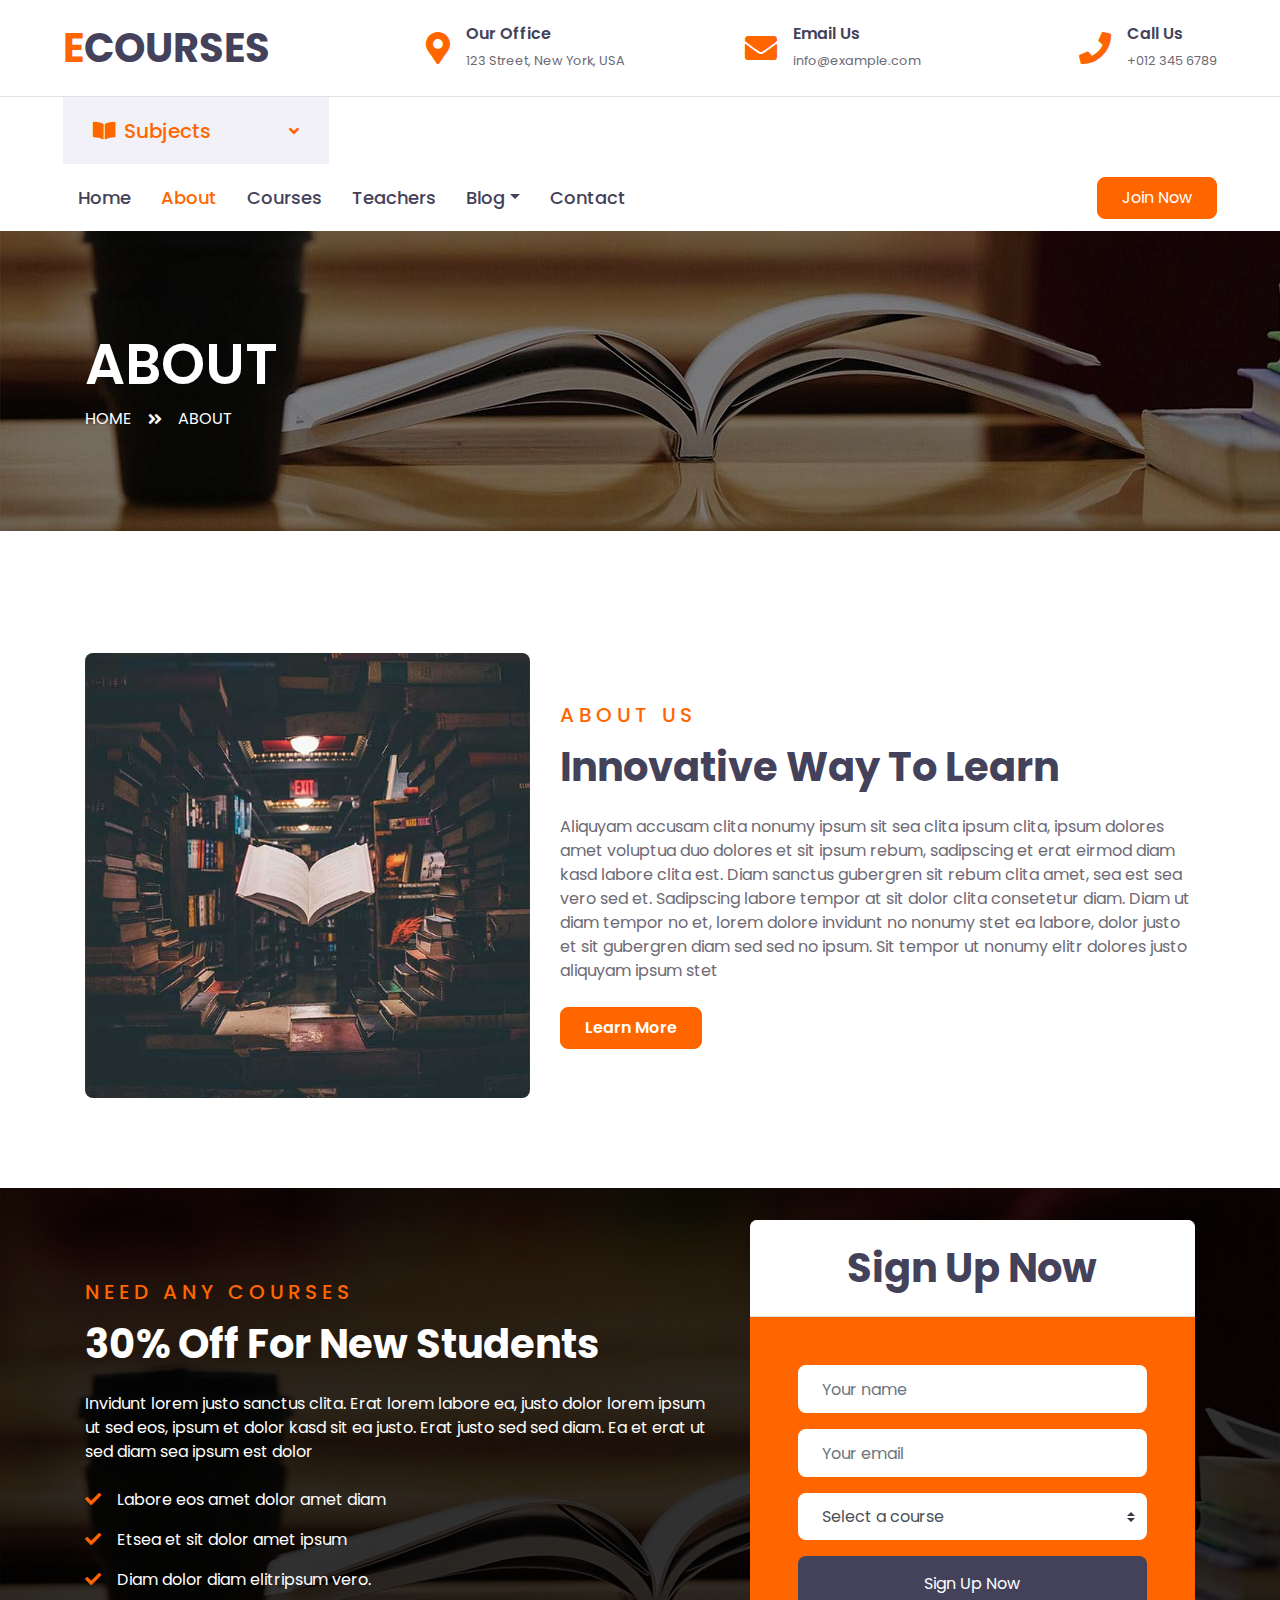
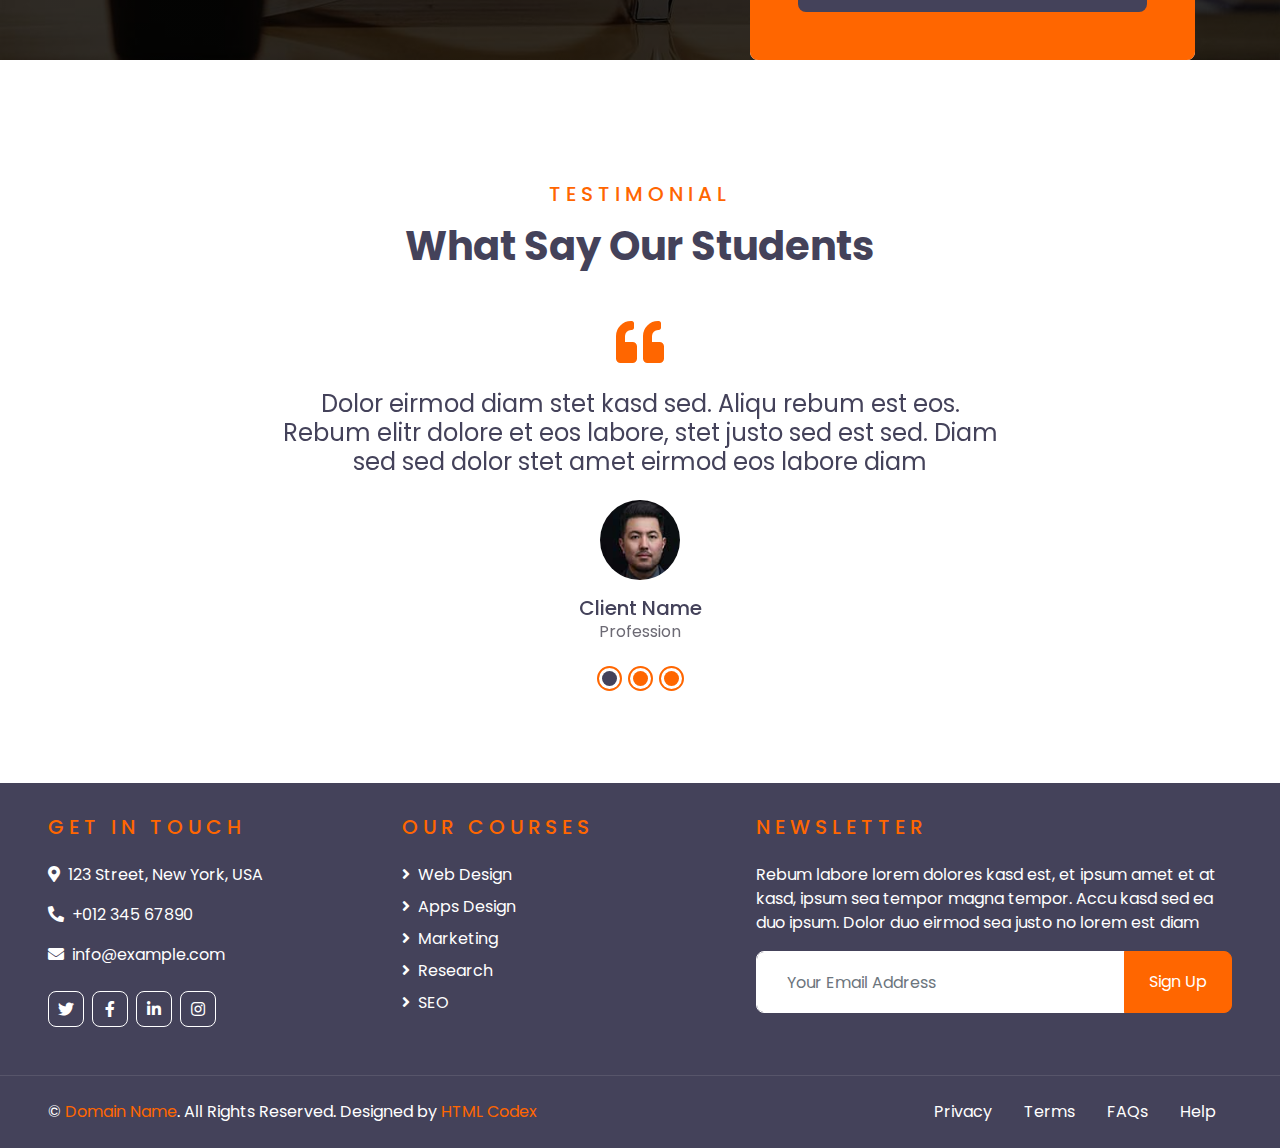
==== about.html @ 279b3921 "intial commit" ====
<!DOCTYPE html>
<html lang="en">

<head>
    <meta charset="utf-8">
    <title>ECOURSES - Online Courses HTML Template</title>
    <meta content="width=device-width, initial-scale=1.0" name="viewport">
    <meta content="Free HTML Templates" name="keywords">
    <meta content="Free HTML Templates" name="description">

    <!-- Favicon -->
    <link href="img/favicon.ico" rel="icon">

    <!-- Google Web Fonts -->
    <link rel="preconnect" href="https://fonts.gstatic.com">
    <link href="https://fonts.googleapis.com/css2?family=Poppins:wght@400;500;600;700&display=swap" rel="stylesheet"> 

    <!-- Font Awesome -->
    <link href="https://cdnjs.cloudflare.com/ajax/libs/font-awesome/5.10.0/css/all.min.css" rel="stylesheet">

    <!-- Libraries Stylesheet -->
    <link href="lib/owlcarousel/assets/owl.carousel.min.css" rel="stylesheet">

    <!-- Customized Bootstrap Stylesheet -->
    <link href="css/style.css" rel="stylesheet">
</head>

<body>
    <!-- Topbar Start -->
    <div class="container-fluid d-none d-lg-block">
        <div class="row align-items-center py-4 px-xl-5">
            <div class="col-lg-3">
                <a href="" class="text-decoration-none">
                    <h1 class="m-0"><span class="text-primary">E</span>COURSES</h1>
                </a>
            </div>
            <div class="col-lg-3 text-right">
                <div class="d-inline-flex align-items-center">
                    <i class="fa fa-2x fa-map-marker-alt text-primary mr-3"></i>
                    <div class="text-left">
                        <h6 class="font-weight-semi-bold mb-1">Our Office</h6>
                        <small>123 Street, New York, USA</small>
                    </div>
                </div>
            </div>
            <div class="col-lg-3 text-right">
                <div class="d-inline-flex align-items-center">
                    <i class="fa fa-2x fa-envelope text-primary mr-3"></i>
                    <div class="text-left">
                        <h6 class="font-weight-semi-bold mb-1">Email Us</h6>
                        <small>info@example.com</small>
                    </div>
                </div>
            </div>
            <div class="col-lg-3 text-right">
                <div class="d-inline-flex align-items-center">
                    <i class="fa fa-2x fa-phone text-primary mr-3"></i>
                    <div class="text-left">
                        <h6 class="font-weight-semi-bold mb-1">Call Us</h6>
                        <small>+012 345 6789</small>
                    </div>
                </div>
            </div>
        </div>
    </div>
    <!-- Topbar End -->


    <!-- Navbar Start -->
    <div class="container-fluid">
        <div class="row border-top px-xl-5">
            <div class="col-lg-3 d-none d-lg-block">
                <a class="d-flex align-items-center justify-content-between bg-secondary w-100 text-decoration-none" data-toggle="collapse" href="#navbar-vertical" style="height: 67px; padding: 0 30px;">
                    <h5 class="text-primary m-0"><i class="fa fa-book-open mr-2"></i>Subjects</h5>
                    <i class="fa fa-angle-down text-primary"></i>
                </a>
                <nav class="collapse position-absolute navbar navbar-vertical navbar-light align-items-start p-0 border border-top-0 border-bottom-0 bg-light" id="navbar-vertical" style="width: calc(100% - 30px); z-index: 9;">
                    <div class="navbar-nav w-100">
                        <div class="nav-item dropdown">
                            <a href="#" class="nav-link" data-toggle="dropdown">Web Design <i class="fa fa-angle-down float-right mt-1"></i></a>
                            <div class="dropdown-menu position-absolute bg-secondary border-0 rounded-0 w-100 m-0">
                                <a href="" class="dropdown-item">HTML</a>
                                <a href="" class="dropdown-item">CSS</a>
                                <a href="" class="dropdown-item">jQuery</a>
                            </div>
                        </div>
                        <a href="" class="nav-item nav-link">Apps Design</a>
                        <a href="" class="nav-item nav-link">Marketing</a>
                        <a href="" class="nav-item nav-link">Research</a>
                        <a href="" class="nav-item nav-link">SEO</a>
                    </div>
                </nav>
            </div>
            <div class="col-lg-9">
                <nav class="navbar navbar-expand-lg bg-light navbar-light py-3 py-lg-0 px-0">
                    <a href="" class="text-decoration-none d-block d-lg-none">
                        <h1 class="m-0"><span class="text-primary">E</span>COURSES</h1>
                    </a>
                    <button type="button" class="navbar-toggler" data-toggle="collapse" data-target="#navbarCollapse">
                        <span class="navbar-toggler-icon"></span>
                    </button>
                    <div class="collapse navbar-collapse justify-content-between" id="navbarCollapse">
                        <div class="navbar-nav py-0">
                            <a href="index.html" class="nav-item nav-link">Home</a>
                            <a href="about.html" class="nav-item nav-link active">About</a>
                            <a href="course.html" class="nav-item nav-link">Courses</a>
                            <a href="teacher.html" class="nav-item nav-link">Teachers</a>
                            <div class="nav-item dropdown">
                                <a href="#" class="nav-link dropdown-toggle" data-toggle="dropdown">Blog</a>
                                <div class="dropdown-menu rounded-0 m-0">
                                    <a href="blog.html" class="dropdown-item">Blog List</a>
                                    <a href="single.html" class="dropdown-item">Blog Detail</a>
                                </div>
                            </div>
                            <a href="contact.html" class="nav-item nav-link">Contact</a>
                        </div>
                        <a class="btn btn-primary py-2 px-4 ml-auto d-none d-lg-block" href="">Join Now</a>
                    </div>
                </nav>
            </div>
        </div>
    </div>
    <!-- Navbar End -->


    <!-- Header Start -->
    <div class="container-fluid page-header" style="margin-bottom: 90px;">
        <div class="container">
            <div class="d-flex flex-column justify-content-center" style="min-height: 300px">
                <h3 class="display-4 text-white text-uppercase">About</h3>
                <div class="d-inline-flex text-white">
                    <p class="m-0 text-uppercase"><a class="text-white" href="">Home</a></p>
                    <i class="fa fa-angle-double-right pt-1 px-3"></i>
                    <p class="m-0 text-uppercase">About</p>
                </div>
            </div>
        </div>
    </div>
    <!-- Header End -->


    <!-- About Start -->
    <div class="container-fluid py-5">
        <div class="container py-5">
            <div class="row align-items-center">
                <div class="col-lg-5">
                    <img class="img-fluid rounded mb-4 mb-lg-0" src="img/about.jpg" alt="">
                </div>
                <div class="col-lg-7">
                    <div class="text-left mb-4">
                        <h5 class="text-primary text-uppercase mb-3" style="letter-spacing: 5px;">About Us</h5>
                        <h1>Innovative Way To Learn</h1>
                    </div>
                    <p>Aliquyam accusam clita nonumy ipsum sit sea clita ipsum clita, ipsum dolores amet voluptua duo dolores et sit ipsum rebum, sadipscing et erat eirmod diam kasd labore clita est. Diam sanctus gubergren sit rebum clita amet, sea est sea vero sed et. Sadipscing labore tempor at sit dolor clita consetetur diam. Diam ut diam tempor no et, lorem dolore invidunt no nonumy stet ea labore, dolor justo et sit gubergren diam sed sed no ipsum. Sit tempor ut nonumy elitr dolores justo aliquyam ipsum stet</p>
                    <a href="" class="btn btn-primary py-md-2 px-md-4 font-weight-semi-bold mt-2">Learn More</a>
                </div>
            </div>
        </div>
    </div>
    <!-- About End -->


    <!-- Registration Start -->
    <div class="container-fluid bg-registration py-5" style="margin: 90px 0;">
        <div class="container py-5">
            <div class="row align-items-center">
                <div class="col-lg-7 mb-5 mb-lg-0">
                    <div class="mb-4">
                        <h5 class="text-primary text-uppercase mb-3" style="letter-spacing: 5px;">Need Any Courses</h5>
                        <h1 class="text-white">30% Off For New Students</h1>
                    </div>
                    <p class="text-white">Invidunt lorem justo sanctus clita. Erat lorem labore ea, justo dolor lorem ipsum ut sed eos,
                        ipsum et dolor kasd sit ea justo. Erat justo sed sed diam. Ea et erat ut sed diam sea ipsum est
                        dolor</p>
                    <ul class="list-inline text-white m-0">
                        <li class="py-2"><i class="fa fa-check text-primary mr-3"></i>Labore eos amet dolor amet diam</li>
                        <li class="py-2"><i class="fa fa-check text-primary mr-3"></i>Etsea et sit dolor amet ipsum</li>
                        <li class="py-2"><i class="fa fa-check text-primary mr-3"></i>Diam dolor diam elitripsum vero.</li>
                    </ul>
                </div>
                <div class="col-lg-5">
                    <div class="card border-0">
                        <div class="card-header bg-light text-center p-4">
                            <h1 class="m-0">Sign Up Now</h1>
                        </div>
                        <div class="card-body rounded-bottom bg-primary p-5">
                            <form>
                                <div class="form-group">
                                    <input type="text" class="form-control border-0 p-4" placeholder="Your name" required="required" />
                                </div>
                                <div class="form-group">
                                    <input type="email" class="form-control border-0 p-4" placeholder="Your email" required="required" />
                                </div>
                                <div class="form-group">
                                    <select class="custom-select border-0 px-4" style="height: 47px;">
                                        <option selected>Select a course</option>
                                        <option value="1">Course 1</option>
                                        <option value="2">Course 1</option>
                                        <option value="3">Course 1</option>
                                    </select>
                                </div>
                                <div>
                                    <button class="btn btn-dark btn-block border-0 py-3" type="submit">Sign Up Now</button>
                                </div>
                            </form>
                        </div>
                    </div>
                </div>
            </div>
        </div>
    </div>
    <!-- Registration End -->


    <!-- Testimonial Start -->
    <div class="container-fluid py-5">
        <div class="container py-5">
            <div class="text-center mb-5">
                <h5 class="text-primary text-uppercase mb-3" style="letter-spacing: 5px;">Testimonial</h5>
                <h1>What Say Our Students</h1>
            </div>
            <div class="row justify-content-center">
                <div class="col-lg-8">
                    <div class="owl-carousel testimonial-carousel">
                        <div class="text-center">
                            <i class="fa fa-3x fa-quote-left text-primary mb-4"></i>
                            <h4 class="font-weight-normal mb-4">Dolor eirmod diam stet kasd sed. Aliqu rebum est eos. Rebum elitr dolore et eos labore, stet justo sed est sed. Diam sed sed dolor stet amet eirmod eos labore diam</h4>
                            <img class="img-fluid mx-auto mb-3" src="img/testimonial-1.jpg" alt="">
                            <h5 class="m-0">Client Name</h5>
                            <span>Profession</span>
                        </div>
                        <div class="text-center">
                            <i class="fa fa-3x fa-quote-left text-primary mb-4"></i>
                            <h4 class="font-weight-normal mb-4">Dolor eirmod diam stet kasd sed. Aliqu rebum est eos. Rebum elitr dolore et eos labore, stet justo sed est sed. Diam sed sed dolor stet amet eirmod eos labore diam</h4>
                            <img class="img-fluid mx-auto mb-3" src="img/testimonial-2.jpg" alt="">
                            <h5 class="m-0">Client Name</h5>
                            <span>Profession</span>
                        </div>
                        <div class="text-center">
                            <i class="fa fa-3x fa-quote-left text-primary mb-4"></i>
                            <h4 class="font-weight-normal mb-4">Dolor eirmod diam stet kasd sed. Aliqu rebum est eos. Rebum elitr dolore et eos labore, stet justo sed est sed. Diam sed sed dolor stet amet eirmod eos labore diam</h4>
                            <img class="img-fluid mx-auto mb-3" src="img/testimonial-3.jpg" alt="">
                            <h5 class="m-0">Client Name</h5>
                            <span>Profession</span>
                        </div>
                    </div>
                </div>
            </div>
        </div>
    </div>
    <!-- Testimonial End -->


    <!-- Footer Start -->
    <div class="container-fluid bg-dark text-white py-5 px-sm-3 px-lg-5" style="margin-top: 90px;">
        <div class="row pt-5">
            <div class="col-lg-7 col-md-12">
                <div class="row">
                    <div class="col-md-6 mb-5">
                        <h5 class="text-primary text-uppercase mb-4" style="letter-spacing: 5px;">Get In Touch</h5>
                        <p><i class="fa fa-map-marker-alt mr-2"></i>123 Street, New York, USA</p>
                        <p><i class="fa fa-phone-alt mr-2"></i>+012 345 67890</p>
                        <p><i class="fa fa-envelope mr-2"></i>info@example.com</p>
                        <div class="d-flex justify-content-start mt-4">
                            <a class="btn btn-outline-light btn-square mr-2" href="#"><i class="fab fa-twitter"></i></a>
                            <a class="btn btn-outline-light btn-square mr-2" href="#"><i class="fab fa-facebook-f"></i></a>
                            <a class="btn btn-outline-light btn-square mr-2" href="#"><i class="fab fa-linkedin-in"></i></a>
                            <a class="btn btn-outline-light btn-square" href="#"><i class="fab fa-instagram"></i></a>
                        </div>
                    </div>
                    <div class="col-md-6 mb-5">
                        <h5 class="text-primary text-uppercase mb-4" style="letter-spacing: 5px;">Our Courses</h5>
                        <div class="d-flex flex-column justify-content-start">
                            <a class="text-white mb-2" href="#"><i class="fa fa-angle-right mr-2"></i>Web Design</a>
                            <a class="text-white mb-2" href="#"><i class="fa fa-angle-right mr-2"></i>Apps Design</a>
                            <a class="text-white mb-2" href="#"><i class="fa fa-angle-right mr-2"></i>Marketing</a>
                            <a class="text-white mb-2" href="#"><i class="fa fa-angle-right mr-2"></i>Research</a>
                            <a class="text-white" href="#"><i class="fa fa-angle-right mr-2"></i>SEO</a>
                        </div>
                    </div>
                </div>
            </div>
            <div class="col-lg-5 col-md-12 mb-5">
                <h5 class="text-primary text-uppercase mb-4" style="letter-spacing: 5px;">Newsletter</h5>
                <p>Rebum labore lorem dolores kasd est, et ipsum amet et at kasd, ipsum sea tempor magna tempor. Accu kasd sed ea duo ipsum. Dolor duo eirmod sea justo no lorem est diam</p>
                <div class="w-100">
                    <div class="input-group">
                        <input type="text" class="form-control border-light" style="padding: 30px;" placeholder="Your Email Address">
                        <div class="input-group-append">
                            <button class="btn btn-primary px-4">Sign Up</button>
                        </div>
                    </div>
                </div>
            </div>
        </div>
    </div>
    <div class="container-fluid bg-dark text-white border-top py-4 px-sm-3 px-md-5" style="border-color: rgba(256, 256, 256, .1) !important;">
        <div class="row">
            <div class="col-lg-6 text-center text-md-left mb-3 mb-md-0">
                <p class="m-0 text-white">&copy; <a href="#">Domain Name</a>. All Rights Reserved. Designed by <a href="https://htmlcodex.com">HTML Codex</a>
                </p>
            </div>
            <div class="col-lg-6 text-center text-md-right">
                <ul class="nav d-inline-flex">
                    <li class="nav-item">
                        <a class="nav-link text-white py-0" href="#">Privacy</a>
                    </li>
                    <li class="nav-item">
                        <a class="nav-link text-white py-0" href="#">Terms</a>
                    </li>
                    <li class="nav-item">
                        <a class="nav-link text-white py-0" href="#">FAQs</a>
                    </li>
                    <li class="nav-item">
                        <a class="nav-link text-white py-0" href="#">Help</a>
                    </li>
                </ul>
            </div>
        </div>
    </div>
    <!-- Footer End -->


    <!-- Back to Top -->
    <a href="#" class="btn btn-lg btn-primary btn-lg-square back-to-top"><i class="fa fa-angle-double-up"></i></a>


    <!-- JavaScript Libraries -->
    <script src="https://code.jquery.com/jquery-3.4.1.min.js"></script>
    <script src="https://stackpath.bootstrapcdn.com/bootstrap/4.4.1/js/bootstrap.bundle.min.js"></script>
    <script src="lib/easing/easing.min.js"></script>
    <script src="lib/owlcarousel/owl.carousel.min.js"></script>

    <!-- Contact Javascript File -->
    <script src="mail/jqBootstrapValidation.min.js"></script>
    <script src="mail/contact.js"></script>

    <!-- Template Javascript -->
    <script src="js/main.js"></script>
</body>

</html>
---- css/style.css ----
/******* Bootstrap Theming ********/
/*!
 * Bootstrap v4.5.3 (https://getbootstrap.com/)
 * Copyright 2011-2020 The Bootstrap Authors
 * Copyright 2011-2020 Twitter, Inc.
 * Licensed under MIT (https://github.com/twbs/bootstrap/blob/main/LICENSE)
 */
:root {
  --blue: #007bff;
  --indigo: #6610f2;
  --purple: #6f42c1;
  --pink: #e83e8c;
  --red: #dc3545;
  --orange: #fd7e14;
  --yellow: #ffc107;
  --green: #28a745;
  --teal: #20c997;
  --cyan: #17a2b8;
  --white: #fff;
  --gray: #6c757d;
  --gray-dark: #343a40;
  --primary: #FF6600;
  --secondary: #F2F1F8;
  --success: #28a745;
  --info: #17a2b8;
  --warning: #ffc107;
  --danger: #dc3545;
  --light: #FFFFFF;
  --dark: #44425A;
  --breakpoint-xs: 0;
  --breakpoint-sm: 576px;
  --breakpoint-md: 768px;
  --breakpoint-lg: 992px;
  --breakpoint-xl: 1200px;
  --font-family-sans-serif: "Poppins", sans-serif;
  --font-family-monospace: SFMono-Regular, Menlo, Monaco, Consolas, "Liberation Mono", "Courier New", monospace;
}

*,
*::before,
*::after {
  box-sizing: border-box;
}

html {
  font-family: sans-serif;
  line-height: 1.15;
  -webkit-text-size-adjust: 100%;
  -webkit-tap-highlight-color: rgba(0, 0, 0, 0);
}

article, aside, figcaption, figure, footer, header, hgroup, main, nav, section {
  display: block;
}

body {
  margin: 0;
  font-family: "Poppins", sans-serif;
  font-size: 1rem;
  font-weight: 400;
  line-height: 1.5;
  color: #6C6A74;
  text-align: left;
  background-color: #fff;
}

[tabindex="-1"]:focus:not(:focus-visible) {
  outline: 0 !important;
}

hr {
  box-sizing: content-box;
  height: 0;
  overflow: visible;
}

h1, h2, h3, h4, h5, h6 {
  margin-top: 0;
  margin-bottom: 0.5rem;
}

p {
  margin-top: 0;
  margin-bottom: 1rem;
}

abbr[title],
abbr[data-original-title] {
  text-decoration: underline;
  text-decoration: underline dotted;
  cursor: help;
  border-bottom: 0;
  text-decoration-skip-ink: none;
}

address {
  margin-bottom: 1rem;
  font-style: normal;
  line-height: inherit;
}

ol,
ul,
dl {
  margin-top: 0;
  margin-bottom: 1rem;
}

ol ol,
ul ul,
ol ul,
ul ol {
  margin-bottom: 0;
}

dt {
  font-weight: 700;
}

dd {
  margin-bottom: .5rem;
  margin-left: 0;
}

blockquote {
  margin: 0 0 1rem;
}

b,
strong {
  font-weight: bolder;
}

small {
  font-size: 80%;
}

sub,
sup {
  position: relative;
  font-size: 75%;
  line-height: 0;
  vertical-align: baseline;
}

sub {
  bottom: -.25em;
}

sup {
  top: -.5em;
}

a {
  color: #FF6600;
  text-decoration: none;
  background-color: transparent;
}

a:hover {
  color: #b34700;
  text-decoration: underline;
}

a:not([href]):not([class]) {
  color: inherit;
  text-decoration: none;
}

a:not([href]):not([class]):hover {
  color: inherit;
  text-decoration: none;
}

pre,
code,
kbd,
samp {
  font-family: SFMono-Regular, Menlo, Monaco, Consolas, "Liberation Mono", "Courier New", monospace;
  font-size: 1em;
}

pre {
  margin-top: 0;
  margin-bottom: 1rem;
  overflow: auto;
  -ms-overflow-style: scrollbar;
}

figure {
  margin: 0 0 1rem;
}

img {
  vertical-align: middle;
  border-style: none;
}

svg {
  overflow: hidden;
  vertical-align: middle;
}

table {
  border-collapse: collapse;
}

caption {
  padding-top: 0.75rem;
  padding-bottom: 0.75rem;
  color: #6c757d;
  text-align: left;
  caption-side: bottom;
}

th {
  text-align: inherit;
  text-align: -webkit-match-parent;
}

label {
  display: inline-block;
  margin-bottom: 0.5rem;
}

button {
  border-radius: 0;
}

button:focus {
  outline: 1px dotted;
  outline: 5px auto -webkit-focus-ring-color;
}

input,
button,
select,
optgroup,
textarea {
  margin: 0;
  font-family: inherit;
  font-size: inherit;
  line-height: inherit;
}

button,
input {
  overflow: visible;
}

button,
select {
  text-transform: none;
}

[role="button"] {
  cursor: pointer;
}

select {
  word-wrap: normal;
}

button,
[type="button"],
[type="reset"],
[type="submit"] {
  -webkit-appearance: button;
}

button:not(:disabled),
[type="button"]:not(:disabled),
[type="reset"]:not(:disabled),
[type="submit"]:not(:disabled) {
  cursor: pointer;
}

button::-moz-focus-inner,
[type="button"]::-moz-focus-inner,
[type="reset"]::-moz-focus-inner,
[type="submit"]::-moz-focus-inner {
  padding: 0;
  border-style: none;
}

input[type="radio"],
input[type="checkbox"] {
  box-sizing: border-box;
  padding: 0;
}

textarea {
  overflow: auto;
  resize: vertical;
}

fieldset {
  min-width: 0;
  padding: 0;
  margin: 0;
  border: 0;
}

legend {
  display: block;
  width: 100%;
  max-width: 100%;
  padding: 0;
  margin-bottom: .5rem;
  font-size: 1.5rem;
  line-height: inherit;
  color: inherit;
  white-space: normal;
}

@media (max-width: 1200px) {
  legend {
    font-size: calc(1.275rem + 0.3vw) ;
  }
}

progress {
  vertical-align: baseline;
}

[type="number"]::-webkit-inner-spin-button,
[type="number"]::-webkit-outer-spin-button {
  height: auto;
}

[type="search"] {
  outline-offset: -2px;
  -webkit-appearance: none;
}

[type="search"]::-webkit-search-decoration {
  -webkit-appearance: none;
}

::-webkit-file-upload-button {
  font: inherit;
  -webkit-appearance: button;
}

output {
  display: inline-block;
}

summary {
  display: list-item;
  cursor: pointer;
}

template {
  display: none;
}

[hidden] {
  display: none !important;
}

h1, h2, h3, h4, h5, h6,
.h1, .h2, .h3, .h4, .h5, .h6 {
  margin-bottom: 0.5rem;
  font-weight: 500;
  line-height: 1.2;
  color: #44425A;
}

h1, .h1 {
  font-size: 2.5rem;
}

@media (max-width: 1200px) {
  h1, .h1 {
    font-size: calc(1.375rem + 1.5vw) ;
  }
}

h2, .h2 {
  font-size: 2rem;
}

@media (max-width: 1200px) {
  h2, .h2 {
    font-size: calc(1.325rem + 0.9vw) ;
  }
}

h3, .h3 {
  font-size: 1.75rem;
}

@media (max-width: 1200px) {
  h3, .h3 {
    font-size: calc(1.3rem + 0.6vw) ;
  }
}

h4, .h4 {
  font-size: 1.5rem;
}

@media (max-width: 1200px) {
  h4, .h4 {
    font-size: calc(1.275rem + 0.3vw) ;
  }
}

h5, .h5 {
  font-size: 1.25rem;
}

h6, .h6 {
  font-size: 1rem;
}

.lead {
  font-size: 1.25rem;
  font-weight: 300;
}

.display-1 {
  font-size: 6rem;
  font-weight: 300;
  line-height: 1.2;
}

@media (max-width: 1200px) {
  .display-1 {
    font-size: calc(1.725rem + 5.7vw) ;
  }
}

.display-2 {
  font-size: 5.5rem;
  font-weight: 300;
  line-height: 1.2;
}

@media (max-width: 1200px) {
  .display-2 {
    font-size: calc(1.675rem + 5.1vw) ;
  }
}

.display-3 {
  font-size: 4.5rem;
  font-weight: 300;
  line-height: 1.2;
}

@media (max-width: 1200px) {
  .display-3 {
    font-size: calc(1.575rem + 3.9vw) ;
  }
}

.display-4 {
  font-size: 3.5rem;
  font-weight: 300;
  line-height: 1.2;
}

@media (max-width: 1200px) {
  .display-4 {
    font-size: calc(1.475rem + 2.7vw) ;
  }
}

hr {
  margin-top: 1rem;
  margin-bottom: 1rem;
  border: 0;
  border-top: 1px solid rgba(0, 0, 0, 0.1);
}

small,
.small {
  font-size: 80%;
  font-weight: 400;
}

mark,
.mark {
  padding: 0.2em;
  background-color: #fcf8e3;
}

.list-unstyled {
  padding-left: 0;
  list-style: none;
}

.list-inline {
  padding-left: 0;
  list-style: none;
}

.list-inline-item {
  display: inline-block;
}

.list-inline-item:not(:last-child) {
  margin-right: 0.5rem;
}

.initialism {
  font-size: 90%;
  text-transform: uppercase;
}

.blockquote {
  margin-bottom: 1rem;
  font-size: 1.25rem;
}

.blockquote-footer {
  display: block;
  font-size: 80%;
  color: #6c757d;
}

.blockquote-footer::before {
  content: "\2014\00A0";
}

.img-fluid {
  max-width: 100%;
  height: auto;
}

.img-thumbnail {
  padding: 0.25rem;
  background-color: #fff;
  border: 1px solid #dee2e6;
  border-radius: 8px;
  max-width: 100%;
  height: auto;
}

.figure {
  display: inline-block;
}

.figure-img {
  margin-bottom: 0.5rem;
  line-height: 1;
}

.figure-caption {
  font-size: 90%;
  color: #6c757d;
}

code {
  font-size: 87.5%;
  color: #e83e8c;
  word-wrap: break-word;
}

a > code {
  color: inherit;
}

kbd {
  padding: 0.2rem 0.4rem;
  font-size: 87.5%;
  color: #fff;
  background-color: #212529;
  border-radius: 0.2rem;
}

kbd kbd {
  padding: 0;
  font-size: 100%;
  font-weight: 700;
}

pre {
  display: block;
  font-size: 87.5%;
  color: #212529;
}

pre code {
  font-size: inherit;
  color: inherit;
  word-break: normal;
}

.pre-scrollable {
  max-height: 340px;
  overflow-y: scroll;
}

.container,
.container-fluid,
.container-sm,
.container-md,
.container-lg,
.container-xl {
  width: 100%;
  padding-right: 15px;
  padding-left: 15px;
  margin-right: auto;
  margin-left: auto;
}

@media (min-width: 576px) {
  .container, .container-sm {
    max-width: 540px;
  }
}

@media (min-width: 768px) {
  .container, .container-sm, .container-md {
    max-width: 720px;
  }
}

@media (min-width: 992px) {
  .container, .container-sm, .container-md, .container-lg {
    max-width: 960px;
  }
}

@media (min-width: 1200px) {
  .container, .container-sm, .container-md, .container-lg, .container-xl {
    max-width: 1140px;
  }
}

.row {
  display: flex;
  flex-wrap: wrap;
  margin-right: -15px;
  margin-left: -15px;
}

.no-gutters {
  margin-right: 0;
  margin-left: 0;
}

.no-gutters > .col,
.no-gutters > [class*="col-"] {
  padding-right: 0;
  padding-left: 0;
}

.col-1, .col-2, .col-3, .col-4, .col-5, .col-6, .col-7, .col-8, .col-9, .col-10, .col-11, .col-12, .col,
.col-auto, .col-sm-1, .col-sm-2, .col-sm-3, .col-sm-4, .col-sm-5, .col-sm-6, .col-sm-7, .col-sm-8, .col-sm-9, .col-sm-10, .col-sm-11, .col-sm-12, .col-sm,
.col-sm-auto, .col-md-1, .col-md-2, .col-md-3, .col-md-4, .col-md-5, .col-md-6, .col-md-7, .col-md-8, .col-md-9, .col-md-10, .col-md-11, .col-md-12, .col-md,
.col-md-auto, .col-lg-1, .col-lg-2, .col-lg-3, .col-lg-4, .col-lg-5, .col-lg-6, .col-lg-7, .col-lg-8, .col-lg-9, .col-lg-10, .col-lg-11, .col-lg-12, .col-lg,
.col-lg-auto, .col-xl-1, .col-xl-2, .col-xl-3, .col-xl-4, .col-xl-5, .col-xl-6, .col-xl-7, .col-xl-8, .col-xl-9, .col-xl-10, .col-xl-11, .col-xl-12, .col-xl,
.col-xl-auto {
  position: relative;
  width: 100%;
  padding-right: 15px;
  padding-left: 15px;
}

.col {
  flex-basis: 0;
  flex-grow: 1;
  max-width: 100%;
}

.row-cols-1 > * {
  flex: 0 0 100%;
  max-width: 100%;
}

.row-cols-2 > * {
  flex: 0 0 50%;
  max-width: 50%;
}

.row-cols-3 > * {
  flex: 0 0 33.33333%;
  max-width: 33.33333%;
}

.row-cols-4 > * {
  flex: 0 0 25%;
  max-width: 25%;
}

.row-cols-5 > * {
  flex: 0 0 20%;
  max-width: 20%;
}

.row-cols-6 > * {
  flex: 0 0 16.66667%;
  max-width: 16.66667%;
}

.col-auto {
  flex: 0 0 auto;
  width: auto;
  max-width: 100%;
}

.col-1 {
  flex: 0 0 8.33333%;
  max-width: 8.33333%;
}

.col-2 {
  flex: 0 0 16.66667%;
  max-width: 16.66667%;
}

.col-3 {
  flex: 0 0 25%;
  max-width: 25%;
}

.col-4 {
  flex: 0 0 33.33333%;
  max-width: 33.33333%;
}

.col-5 {
  flex: 0 0 41.66667%;
  max-width: 41.66667%;
}

.col-6 {
  flex: 0 0 50%;
  max-width: 50%;
}

.col-7 {
  flex: 0 0 58.33333%;
  max-width: 58.33333%;
}

.col-8 {
  flex: 0 0 66.66667%;
  max-width: 66.66667%;
}

.col-9 {
  flex: 0 0 75%;
  max-width: 75%;
}

.col-10 {
  flex: 0 0 83.33333%;
  max-width: 83.33333%;
}

.col-11 {
  flex: 0 0 91.66667%;
  max-width: 91.66667%;
}

.col-12 {
  flex: 0 0 100%;
  max-width: 100%;
}

.order-first {
  order: -1;
}

.order-last {
  order: 13;
}

.order-0 {
  order: 0;
}

.order-1 {
  order: 1;
}

.order-2 {
  order: 2;
}

.order-3 {
  order: 3;
}

.order-4 {
  order: 4;
}

.order-5 {
  order: 5;
}

.order-6 {
  order: 6;
}

.order-7 {
  order: 7;
}

.order-8 {
  order: 8;
}

.order-9 {
  order: 9;
}

.order-10 {
  order: 10;
}

.order-11 {
  order: 11;
}

.order-12 {
  order: 12;
}

.offset-1 {
  margin-left: 8.33333%;
}

.offset-2 {
  margin-left: 16.66667%;
}

.offset-3 {
  margin-left: 25%;
}

.offset-4 {
  margin-left: 33.33333%;
}

.offset-5 {
  margin-left: 41.66667%;
}

.offset-6 {
  margin-left: 50%;
}

.offset-7 {
  margin-left: 58.33333%;
}

.offset-8 {
  margin-left: 66.66667%;
}

.offset-9 {
  margin-left: 75%;
}

.offset-10 {
  margin-left: 83.33333%;
}

.offset-11 {
  margin-left: 91.66667%;
}

@media (min-width: 576px) {
  .col-sm {
    flex-basis: 0;
    flex-grow: 1;
    max-width: 100%;
  }
  .row-cols-sm-1 > * {
    flex: 0 0 100%;
    max-width: 100%;
  }
  .row-cols-sm-2 > * {
    flex: 0 0 50%;
    max-width: 50%;
  }
  .row-cols-sm-3 > * {
    flex: 0 0 33.33333%;
    max-width: 33.33333%;
  }
  .row-cols-sm-4 > * {
    flex: 0 0 25%;
    max-width: 25%;
  }
  .row-cols-sm-5 > * {
    flex: 0 0 20%;
    max-width: 20%;
  }
  .row-cols-sm-6 > * {
    flex: 0 0 16.66667%;
    max-width: 16.66667%;
  }
  .col-sm-auto {
    flex: 0 0 auto;
    width: auto;
    max-width: 100%;
  }
  .col-sm-1 {
    flex: 0 0 8.33333%;
    max-width: 8.33333%;
  }
  .col-sm-2 {
    flex: 0 0 16.66667%;
    max-width: 16.66667%;
  }
  .col-sm-3 {
    flex: 0 0 25%;
    max-width: 25%;
  }
  .col-sm-4 {
    flex: 0 0 33.33333%;
    max-width: 33.33333%;
  }
  .col-sm-5 {
    flex: 0 0 41.66667%;
    max-width: 41.66667%;
  }
  .col-sm-6 {
    flex: 0 0 50%;
    max-width: 50%;
  }
  .col-sm-7 {
    flex: 0 0 58.33333%;
    max-width: 58.33333%;
  }
  .col-sm-8 {
    flex: 0 0 66.66667%;
    max-width: 66.66667%;
  }
  .col-sm-9 {
    flex: 0 0 75%;
    max-width: 75%;
  }
  .col-sm-10 {
    flex: 0 0 83.33333%;
    max-width: 83.33333%;
  }
  .col-sm-11 {
    flex: 0 0 91.66667%;
    max-width: 91.66667%;
  }
  .col-sm-12 {
    flex: 0 0 100%;
    max-width: 100%;
  }
  .order-sm-first {
    order: -1;
  }
  .order-sm-last {
    order: 13;
  }
  .order-sm-0 {
    order: 0;
  }
  .order-sm-1 {
    order: 1;
  }
  .order-sm-2 {
    order: 2;
  }
  .order-sm-3 {
    order: 3;
  }
  .order-sm-4 {
    order: 4;
  }
  .order-sm-5 {
    order: 5;
  }
  .order-sm-6 {
    order: 6;
  }
  .order-sm-7 {
    order: 7;
  }
  .order-sm-8 {
    order: 8;
  }
  .order-sm-9 {
    order: 9;
  }
  .order-sm-10 {
    order: 10;
  }
  .order-sm-11 {
    order: 11;
  }
  .order-sm-12 {
    order: 12;
  }
  .offset-sm-0 {
    margin-left: 0;
  }
  .offset-sm-1 {
    margin-left: 8.33333%;
  }
  .offset-sm-2 {
    margin-left: 16.66667%;
  }
  .offset-sm-3 {
    margin-left: 25%;
  }
  .offset-sm-4 {
    margin-left: 33.33333%;
  }
  .offset-sm-5 {
    margin-left: 41.66667%;
  }
  .offset-sm-6 {
    margin-left: 50%;
  }
  .offset-sm-7 {
    margin-left: 58.33333%;
  }
  .offset-sm-8 {
    margin-left: 66.66667%;
  }
  .offset-sm-9 {
    margin-left: 75%;
  }
  .offset-sm-10 {
    margin-left: 83.33333%;
  }
  .offset-sm-11 {
    margin-left: 91.66667%;
  }
}

@media (min-width: 768px) {
  .col-md {
    flex-basis: 0;
    flex-grow: 1;
    max-width: 100%;
  }
  .row-cols-md-1 > * {
    flex: 0 0 100%;
    max-width: 100%;
  }
  .row-cols-md-2 > * {
    flex: 0 0 50%;
    max-width: 50%;
  }
  .row-cols-md-3 > * {
    flex: 0 0 33.33333%;
    max-width: 33.33333%;
  }
  .row-cols-md-4 > * {
    flex: 0 0 25%;
    max-width: 25%;
  }
  .row-cols-md-5 > * {
    flex: 0 0 20%;
    max-width: 20%;
  }
  .row-cols-md-6 > * {
    flex: 0 0 16.66667%;
    max-width: 16.66667%;
  }
  .col-md-auto {
    flex: 0 0 auto;
    width: auto;
    max-width: 100%;
  }
  .col-md-1 {
    flex: 0 0 8.33333%;
    max-width: 8.33333%;
  }
  .col-md-2 {
    flex: 0 0 16.66667%;
    max-width: 16.66667%;
  }
  .col-md-3 {
    flex: 0 0 25%;
    max-width: 25%;
  }
  .col-md-4 {
    flex: 0 0 33.33333%;
    max-width: 33.33333%;
  }
  .col-md-5 {
    flex: 0 0 41.66667%;
    max-width: 41.66667%;
  }
  .col-md-6 {
    flex: 0 0 50%;
    max-width: 50%;
  }
  .col-md-7 {
    flex: 0 0 58.33333%;
    max-width: 58.33333%;
  }
  .col-md-8 {
    flex: 0 0 66.66667%;
    max-width: 66.66667%;
  }
  .col-md-9 {
    flex: 0 0 75%;
    max-width: 75%;
  }
  .col-md-10 {
    flex: 0 0 83.33333%;
    max-width: 83.33333%;
  }
  .col-md-11 {
    flex: 0 0 91.66667%;
    max-width: 91.66667%;
  }
  .col-md-12 {
    flex: 0 0 100%;
    max-width: 100%;
  }
  .order-md-first {
    order: -1;
  }
  .order-md-last {
    order: 13;
  }
  .order-md-0 {
    order: 0;
  }
  .order-md-1 {
    order: 1;
  }
  .order-md-2 {
    order: 2;
  }
  .order-md-3 {
    order: 3;
  }
  .order-md-4 {
    order: 4;
  }
  .order-md-5 {
    order: 5;
  }
  .order-md-6 {
    order: 6;
  }
  .order-md-7 {
    order: 7;
  }
  .order-md-8 {
    order: 8;
  }
  .order-md-9 {
    order: 9;
  }
  .order-md-10 {
    order: 10;
  }
  .order-md-11 {
    order: 11;
  }
  .order-md-12 {
    order: 12;
  }
  .offset-md-0 {
    margin-left: 0;
  }
  .offset-md-1 {
    margin-left: 8.33333%;
  }
  .offset-md-2 {
    margin-left: 16.66667%;
  }
  .offset-md-3 {
    margin-left: 25%;
  }
  .offset-md-4 {
    margin-left: 33.33333%;
  }
  .offset-md-5 {
    margin-left: 41.66667%;
  }
  .offset-md-6 {
    margin-left: 50%;
  }
  .offset-md-7 {
    margin-left: 58.33333%;
  }
  .offset-md-8 {
    margin-left: 66.66667%;
  }
  .offset-md-9 {
    margin-left: 75%;
  }
  .offset-md-10 {
    margin-left: 83.33333%;
  }
  .offset-md-11 {
    margin-left: 91.66667%;
  }
}

@media (min-width: 992px) {
  .col-lg {
    flex-basis: 0;
    flex-grow: 1;
    max-width: 100%;
  }
  .row-cols-lg-1 > * {
    flex: 0 0 100%;
    max-width: 100%;
  }
  .row-cols-lg-2 > * {
    flex: 0 0 50%;
    max-width: 50%;
  }
  .row-cols-lg-3 > * {
    flex: 0 0 33.33333%;
    max-width: 33.33333%;
  }
  .row-cols-lg-4 > * {
    flex: 0 0 25%;
    max-width: 25%;
  }
  .row-cols-lg-5 > * {
    flex: 0 0 20%;
    max-width: 20%;
  }
  .row-cols-lg-6 > * {
    flex: 0 0 16.66667%;
    max-width: 16.66667%;
  }
  .col-lg-auto {
    flex: 0 0 auto;
    width: auto;
    max-width: 100%;
  }
  .col-lg-1 {
    flex: 0 0 8.33333%;
    max-width: 8.33333%;
  }
  .col-lg-2 {
    flex: 0 0 16.66667%;
    max-width: 16.66667%;
  }
  .col-lg-3 {
    flex: 0 0 25%;
    max-width: 25%;
  }
  .col-lg-4 {
    flex: 0 0 33.33333%;
    max-width: 33.33333%;
  }
  .col-lg-5 {
    flex: 0 0 41.66667%;
    max-width: 41.66667%;
  }
  .col-lg-6 {
    flex: 0 0 50%;
    max-width: 50%;
  }
  .col-lg-7 {
    flex: 0 0 58.33333%;
    max-width: 58.33333%;
  }
  .col-lg-8 {
    flex: 0 0 66.66667%;
    max-width: 66.66667%;
  }
  /* .col-lg-9 {
    flex: 0 0 75%;
    max-width: 85%;
  } */
  .col-lg-10 {
    flex: 0 0 83.33333%;
    max-width: 83.33333%;
  }
  .col-lg-11 {
    flex: 0 0 91.66667%;
    max-width: 91.66667%;
  }
  .col-lg-12 {
    flex: 0 0 100%;
    max-width: 100%;
  }
  .order-lg-first {
    order: -1;
  }
  .order-lg-last {
    order: 13;
  }
  .order-lg-0 {
    order: 0;
  }
  .order-lg-1 {
    order: 1;
  }
  .order-lg-2 {
    order: 2;
  }
  .order-lg-3 {
    order: 3;
  }
  .order-lg-4 {
    order: 4;
  }
  .order-lg-5 {
    order: 5;
  }
  .order-lg-6 {
    order: 6;
  }
  .order-lg-7 {
    order: 7;
  }
  .order-lg-8 {
    order: 8;
  }
  .order-lg-9 {
    order: 9;
  }
  .order-lg-10 {
    order: 10;
  }
  .order-lg-11 {
    order: 11;
  }
  .order-lg-12 {
    order: 12;
  }
  .offset-lg-0 {
    margin-left: 0;
  }
  .offset-lg-1 {
    margin-left: 8.33333%;
  }
  .offset-lg-2 {
    margin-left: 16.66667%;
  }
  .offset-lg-3 {
    margin-left: 25%;
  }
  .offset-lg-4 {
    margin-left: 33.33333%;
  }
  .offset-lg-5 {
    margin-left: 41.66667%;
  }
  .offset-lg-6 {
    margin-left: 50%;
  }
  .offset-lg-7 {
    margin-left: 58.33333%;
  }
  .offset-lg-8 {
    margin-left: 66.66667%;
  }
  .offset-lg-9 {
    margin-left: 75%;
  }
  .offset-lg-10 {
    margin-left: 83.33333%;
  }
  .offset-lg-11 {
    margin-left: 91.66667%;
  }
}

@media (min-width: 1200px) {
  .col-xl {
    flex-basis: 0;
    flex-grow: 1;
    max-width: 100%;
  }
  .row-cols-xl-1 > * {
    flex: 0 0 100%;
    max-width: 100%;
  }
  .row-cols-xl-2 > * {
    flex: 0 0 50%;
    max-width: 50%;
  }
  .row-cols-xl-3 > * {
    flex: 0 0 33.33333%;
    max-width: 33.33333%;
  }
  .row-cols-xl-4 > * {
    flex: 0 0 25%;
    max-width: 25%;
  }
  .row-cols-xl-5 > * {
    flex: 0 0 20%;
    max-width: 20%;
  }
  .row-cols-xl-6 > * {
    flex: 0 0 16.66667%;
    max-width: 16.66667%;
  }
  .col-xl-auto {
    flex: 0 0 auto;
    width: auto;
    max-width: 100%;
  }
  .col-xl-1 {
    flex: 0 0 8.33333%;
    max-width: 8.33333%;
  }
  .col-xl-2 {
    flex: 0 0 16.66667%;
    max-width: 16.66667%;
  }
  .col-xl-3 {
    flex: 0 0 25%;
    max-width: 25%;
  }
  .col-xl-4 {
    flex: 0 0 33.33333%;
    max-width: 33.33333%;
  }
  .col-xl-5 {
    flex: 0 0 41.66667%;
    max-width: 41.66667%;
  }
  .col-xl-6 {
    flex: 0 0 50%;
    max-width: 50%;
  }
  .col-xl-7 {
    flex: 0 0 58.33333%;
    max-width: 58.33333%;
  }
  .col-xl-8 {
    flex: 0 0 66.66667%;
    max-width: 66.66667%;
  }
  .col-xl-9 {
    flex: 0 0 75%;
    max-width: 75%;
  }
  .col-xl-10 {
    flex: 0 0 83.33333%;
    max-width: 83.33333%;
  }
  .col-xl-11 {
    flex: 0 0 91.66667%;
    max-width: 91.66667%;
  }
  .col-xl-12 {
    flex: 0 0 100%;
    max-width: 100%;
  }
  .order-xl-first {
    order: -1;
  }
  .order-xl-last {
    order: 13;
  }
  .order-xl-0 {
    order: 0;
  }
  .order-xl-1 {
    order: 1;
  }
  .order-xl-2 {
    order: 2;
  }
  .order-xl-3 {
    order: 3;
  }
  .order-xl-4 {
    order: 4;
  }
  .order-xl-5 {
    order: 5;
  }
  .order-xl-6 {
    order: 6;
  }
  .order-xl-7 {
    order: 7;
  }
  .order-xl-8 {
    order: 8;
  }
  .order-xl-9 {
    order: 9;
  }
  .order-xl-10 {
    order: 10;
  }
  .order-xl-11 {
    order: 11;
  }
  .order-xl-12 {
    order: 12;
  }
  .offset-xl-0 {
    margin-left: 0;
  }
  .offset-xl-1 {
    margin-left: 8.33333%;
  }
  .offset-xl-2 {
    margin-left: 16.66667%;
  }
  .offset-xl-3 {
    margin-left: 25%;
  }
  .offset-xl-4 {
    margin-left: 33.33333%;
  }
  .offset-xl-5 {
    margin-left: 41.66667%;
  }
  .offset-xl-6 {
    margin-left: 50%;
  }
  .offset-xl-7 {
    margin-left: 58.33333%;
  }
  .offset-xl-8 {
    margin-left: 66.66667%;
  }
  .offset-xl-9 {
    margin-left: 75%;
  }
  .offset-xl-10 {
    margin-left: 83.33333%;
  }
  .offset-xl-11 {
    margin-left: 91.66667%;
  }
}

.table {
  width: 100%;
  margin-bottom: 1rem;
  color: #6C6A74;
}

.table th,
.table td {
  padding: 0.75rem;
  vertical-align: top;
  border-top: 1px solid #dee2e6;
}

.table thead th {
  vertical-align: bottom;
  border-bottom: 2px solid #dee2e6;
}

.table tbody + tbody {
  border-top: 2px solid #dee2e6;
}

.table-sm th,
.table-sm td {
  padding: 0.3rem;
}

.table-bordered {
  border: 1px solid #dee2e6;
}

.table-bordered th,
.table-bordered td {
  border: 1px solid #dee2e6;
}

.table-bordered thead th,
.table-bordered thead td {
  border-bottom-width: 2px;
}

.table-borderless th,
.table-borderless td,
.table-borderless thead th,
.table-borderless tbody + tbody {
  border: 0;
}

.table-striped tbody tr:nth-of-type(odd) {
  background-color: rgba(0, 0, 0, 0.05);
}

.table-hover tbody tr:hover {
  color: #6C6A74;
  background-color: rgba(0, 0, 0, 0.075);
}

.table-primary,
.table-primary > th,
.table-primary > td {
  background-color: #ffd4b8;
}

.table-primary th,
.table-primary td,
.table-primary thead th,
.table-primary tbody + tbody {
  border-color: #ffaf7a;
}

.table-hover .table-primary:hover {
  background-color: #ffc59f;
}

.table-hover .table-primary:hover > td,
.table-hover .table-primary:hover > th {
  background-color: #ffc59f;
}

.table-secondary,
.table-secondary > th,
.table-secondary > td {
  background-color: #fbfbfd;
}

.table-secondary th,
.table-secondary td,
.table-secondary thead th,
.table-secondary tbody + tbody {
  border-color: #f8f8fb;
}

.table-hover .table-secondary:hover {
  background-color: #eaeaf5;
}

.table-hover .table-secondary:hover > td,
.table-hover .table-secondary:hover > th {
  background-color: #eaeaf5;
}

.table-success,
.table-success > th,
.table-success > td {
  background-color: #c3e6cb;
}

.table-success th,
.table-success td,
.table-success thead th,
.table-success tbody + tbody {
  border-color: #8fd19e;
}

.table-hover .table-success:hover {
  background-color: #b1dfbb;
}

.table-hover .table-success:hover > td,
.table-hover .table-success:hover > th {
  background-color: #b1dfbb;
}

.table-info,
.table-info > th,
.table-info > td {
  background-color: #bee5eb;
}

.table-info th,
.table-info td,
.table-info thead th,
.table-info tbody + tbody {
  border-color: #86cfda;
}

.table-hover .table-info:hover {
  background-color: #abdde5;
}

.table-hover .table-info:hover > td,
.table-hover .table-info:hover > th {
  background-color: #abdde5;
}

.table-warning,
.table-warning > th,
.table-warning > td {
  background-color: #ffeeba;
}

.table-warning th,
.table-warning td,
.table-warning thead th,
.table-warning tbody + tbody {
  border-color: #ffdf7e;
}

.table-hover .table-warning:hover {
  background-color: #ffe8a1;
}

.table-hover .table-warning:hover > td,
.table-hover .table-warning:hover > th {
  background-color: #ffe8a1;
}

.table-danger,
.table-danger > th,
.table-danger > td {
  background-color: #f5c6cb;
}

.table-danger th,
.table-danger td,
.table-danger thead th,
.table-danger tbody + tbody {
  border-color: #ed969e;
}

.table-hover .table-danger:hover {
  background-color: #f1b0b7;
}

.table-hover .table-danger:hover > td,
.table-hover .table-danger:hover > th {
  background-color: #f1b0b7;
}

.table-light,
.table-light > th,
.table-light > td {
  background-color: white;
}

.table-light th,
.table-light td,
.table-light thead th,
.table-light tbody + tbody {
  border-color: white;
}

.table-hover .table-light:hover {
  background-color: #f2f2f2;
}

.table-hover .table-light:hover > td,
.table-hover .table-light:hover > th {
  background-color: #f2f2f2;
}

.table-dark,
.table-dark > th,
.table-dark > td {
  background-color: #cbcad1;
}

.table-dark th,
.table-dark td,
.table-dark thead th,
.table-dark tbody + tbody {
  border-color: #9e9da9;
}

.table-hover .table-dark:hover {
  background-color: #bebcc5;
}

.table-hover .table-dark:hover > td,
.table-hover .table-dark:hover > th {
  background-color: #bebcc5;
}

.table-active,
.table-active > th,
.table-active > td {
  background-color: rgba(0, 0, 0, 0.075);
}

.table-hover .table-active:hover {
  background-color: rgba(0, 0, 0, 0.075);
}

.table-hover .table-active:hover > td,
.table-hover .table-active:hover > th {
  background-color: rgba(0, 0, 0, 0.075);
}

.table .thead-dark th {
  color: #fff;
  background-color: #343a40;
  border-color: #454d55;
}

.table .thead-light th {
  color: #495057;
  background-color: #e9ecef;
  border-color: #dee2e6;
}

.table-dark {
  color: #fff;
  background-color: #343a40;
}

.table-dark th,
.table-dark td,
.table-dark thead th {
  border-color: #454d55;
}

.table-dark.table-bordered {
  border: 0;
}

.table-dark.table-striped tbody tr:nth-of-type(odd) {
  background-color: rgba(255, 255, 255, 0.05);
}

.table-dark.table-hover tbody tr:hover {
  color: #fff;
  background-color: rgba(255, 255, 255, 0.075);
}

@media (max-width: 575.98px) {
  .table-responsive-sm {
    display: block;
    width: 100%;
    overflow-x: auto;
    -webkit-overflow-scrolling: touch;
  }
  .table-responsive-sm > .table-bordered {
    border: 0;
  }
}

@media (max-width: 767.98px) {
  .table-responsive-md {
    display: block;
    width: 100%;
    overflow-x: auto;
    -webkit-overflow-scrolling: touch;
  }
  .table-responsive-md > .table-bordered {
    border: 0;
  }
}

@media (max-width: 991.98px) {
  .table-responsive-lg {
    display: block;
    width: 100%;
    overflow-x: auto;
    -webkit-overflow-scrolling: touch;
  }
  .table-responsive-lg > .table-bordered {
    border: 0;
  }
}

@media (max-width: 1199.98px) {
  .table-responsive-xl {
    display: block;
    width: 100%;
    overflow-x: auto;
    -webkit-overflow-scrolling: touch;
  }
  .table-responsive-xl > .table-bordered {
    border: 0;
  }
}

.table-responsive {
  display: block;
  width: 100%;
  overflow-x: auto;
  -webkit-overflow-scrolling: touch;
}

.table-responsive > .table-bordered {
  border: 0;
}

.form-control {
  display: block;
  width: 100%;
  height: calc(1.5em + 0.75rem + 2px);
  padding: 0.375rem 0.75rem;
  font-size: 1rem;
  font-weight: 400;
  line-height: 1.5;
  color: #495057;
  background-color: #fff;
  background-clip: padding-box;
  border: 1px solid #ced4da;
  border-radius: 8px;
  transition: border-color 0.15s ease-in-out, box-shadow 0.15s ease-in-out;
}

@media (prefers-reduced-motion: reduce) {
  .form-control {
    transition: none;
  }
}

.form-control::-ms-expand {
  background-color: transparent;
  border: 0;
}

.form-control:-moz-focusring {
  color: transparent;
  text-shadow: 0 0 0 #495057;
}

.form-control:focus {
  color: #495057;
  background-color: #fff;
  border-color: #ffb380;
  outline: 0;
  box-shadow: 0 0 0 0.2rem rgba(255, 102, 0, 0.25);
}

.form-control::placeholder {
  color: #6c757d;
  opacity: 1;
}

.form-control:disabled, .form-control[readonly] {
  background-color: #e9ecef;
  opacity: 1;
}

input[type="date"].form-control,
input[type="time"].form-control,
input[type="datetime-local"].form-control,
input[type="month"].form-control {
  appearance: none;
}

select.form-control:focus::-ms-value {
  color: #495057;
  background-color: #fff;
}

.form-control-file,
.form-control-range {
  display: block;
  width: 100%;
}

.col-form-label {
  padding-top: calc(0.375rem + 1px);
  padding-bottom: calc(0.375rem + 1px);
  margin-bottom: 0;
  font-size: inherit;
  line-height: 1.5;
}

.col-form-label-lg {
  padding-top: calc(0.5rem + 1px);
  padding-bottom: calc(0.5rem + 1px);
  font-size: 1.25rem;
  line-height: 1.5;
}

.col-form-label-sm {
  padding-top: calc(0.25rem + 1px);
  padding-bottom: calc(0.25rem + 1px);
  font-size: 0.875rem;
  line-height: 1.5;
}

.form-control-plaintext {
  display: block;
  width: 100%;
  padding: 0.375rem 0;
  margin-bottom: 0;
  font-size: 1rem;
  line-height: 1.5;
  color: #6C6A74;
  background-color: transparent;
  border: solid transparent;
  border-width: 1px 0;
}

.form-control-plaintext.form-control-sm, .form-control-plaintext.form-control-lg {
  padding-right: 0;
  padding-left: 0;
}

.form-control-sm {
  height: calc(1.5em + 0.5rem + 2px);
  padding: 0.25rem 0.5rem;
  font-size: 0.875rem;
  line-height: 1.5;
  border-radius: 0.2rem;
}

.form-control-lg {
  height: calc(1.5em + 1rem + 2px);
  padding: 0.5rem 1rem;
  font-size: 1.25rem;
  line-height: 1.5;
  border-radius: 0.3rem;
}

select.form-control[size], select.form-control[multiple] {
  height: auto;
}

textarea.form-control {
  height: auto;
}

.form-group {
  margin-bottom: 1rem;
}

.form-text {
  display: block;
  margin-top: 0.25rem;
}

.form-row {
  display: flex;
  flex-wrap: wrap;
  margin-right: -5px;
  margin-left: -5px;
}

.form-row > .col,
.form-row > [class*="col-"] {
  padding-right: 5px;
  padding-left: 5px;
}

.form-check {
  position: relative;
  display: block;
  padding-left: 1.25rem;
}

.form-check-input {
  position: absolute;
  margin-top: 0.3rem;
  margin-left: -1.25rem;
}

.form-check-input[disabled] ~ .form-check-label,
.form-check-input:disabled ~ .form-check-label {
  color: #6c757d;
}

.form-check-label {
  margin-bottom: 0;
}

.form-check-inline {
  display: inline-flex;
  align-items: center;
  padding-left: 0;
  margin-right: 0.75rem;
}

.form-check-inline .form-check-input {
  position: static;
  margin-top: 0;
  margin-right: 0.3125rem;
  margin-left: 0;
}

.valid-feedback {
  display: none;
  width: 100%;
  margin-top: 0.25rem;
  font-size: 80%;
  color: #28a745;
}

.valid-tooltip {
  position: absolute;
  top: 100%;
  left: 0;
  z-index: 5;
  display: none;
  max-width: 100%;
  padding: 0.25rem 0.5rem;
  margin-top: .1rem;
  font-size: 0.875rem;
  line-height: 1.5;
  color: #fff;
  background-color: rgba(40, 167, 69, 0.9);
  border-radius: 8px;
}

.was-validated :valid ~ .valid-feedback,
.was-validated :valid ~ .valid-tooltip,
.is-valid ~ .valid-feedback,
.is-valid ~ .valid-tooltip {
  display: block;
}

.was-validated .form-control:valid, .form-control.is-valid {
  border-color: #28a745;
  padding-right: calc(1.5em + 0.75rem);
  background-image: url("data:image/svg+xml,%3csvg xmlns='http://www.w3.org/2000/svg' width='8' height='8' viewBox='0 0 8 8'%3e%3cpath fill='%2328a745' d='M2.3 6.73L.6 4.53c-.4-1.04.46-1.4 1.1-.8l1.1 1.4 3.4-3.8c.6-.63 1.6-.27 1.2.7l-4 4.6c-.43.5-.8.4-1.1.1z'/%3e%3c/svg%3e");
  background-repeat: no-repeat;
  background-position: right calc(0.375em + 0.1875rem) center;
  background-size: calc(0.75em + 0.375rem) calc(0.75em + 0.375rem);
}

.was-validated .form-control:valid:focus, .form-control.is-valid:focus {
  border-color: #28a745;
  box-shadow: 0 0 0 0.2rem rgba(40, 167, 69, 0.25);
}

.was-validated textarea.form-control:valid, textarea.form-control.is-valid {
  padding-right: calc(1.5em + 0.75rem);
  background-position: top calc(0.375em + 0.1875rem) right calc(0.375em + 0.1875rem);
}

.was-validated .custom-select:valid, .custom-select.is-valid {
  border-color: #28a745;
  padding-right: calc(0.75em + 2.3125rem);
  background: url("data:image/svg+xml,%3csvg xmlns='http://www.w3.org/2000/svg' width='4' height='5' viewBox='0 0 4 5'%3e%3cpath fill='%23343a40' d='M2 0L0 2h4zm0 5L0 3h4z'/%3e%3c/svg%3e") no-repeat right 0.75rem center/8px 10px, url("data:image/svg+xml,%3csvg xmlns='http://www.w3.org/2000/svg' width='8' height='8' viewBox='0 0 8 8'%3e%3cpath fill='%2328a745' d='M2.3 6.73L.6 4.53c-.4-1.04.46-1.4 1.1-.8l1.1 1.4 3.4-3.8c.6-.63 1.6-.27 1.2.7l-4 4.6c-.43.5-.8.4-1.1.1z'/%3e%3c/svg%3e") #fff no-repeat center right 1.75rem/calc(0.75em + 0.375rem) calc(0.75em + 0.375rem);
}

.was-validated .custom-select:valid:focus, .custom-select.is-valid:focus {
  border-color: #28a745;
  box-shadow: 0 0 0 0.2rem rgba(40, 167, 69, 0.25);
}

.was-validated .form-check-input:valid ~ .form-check-label, .form-check-input.is-valid ~ .form-check-label {
  color: #28a745;
}

.was-validated .form-check-input:valid ~ .valid-feedback,
.was-validated .form-check-input:valid ~ .valid-tooltip, .form-check-input.is-valid ~ .valid-feedback,
.form-check-input.is-valid ~ .valid-tooltip {
  display: block;
}

.was-validated .custom-control-input:valid ~ .custom-control-label, .custom-control-input.is-valid ~ .custom-control-label {
  color: #28a745;
}

.was-validated .custom-control-input:valid ~ .custom-control-label::before, .custom-control-input.is-valid ~ .custom-control-label::before {
  border-color: #28a745;
}

.was-validated .custom-control-input:valid:checked ~ .custom-control-label::before, .custom-control-input.is-valid:checked ~ .custom-control-label::before {
  border-color: #34ce57;
  background-color: #34ce57;
}

.was-validated .custom-control-input:valid:focus ~ .custom-control-label::before, .custom-control-input.is-valid:focus ~ .custom-control-label::before {
  box-shadow: 0 0 0 0.2rem rgba(40, 167, 69, 0.25);
}

.was-validated .custom-control-input:valid:focus:not(:checked) ~ .custom-control-label::before, .custom-control-input.is-valid:focus:not(:checked) ~ .custom-control-label::before {
  border-color: #28a745;
}

.was-validated .custom-file-input:valid ~ .custom-file-label, .custom-file-input.is-valid ~ .custom-file-label {
  border-color: #28a745;
}

.was-validated .custom-file-input:valid:focus ~ .custom-file-label, .custom-file-input.is-valid:focus ~ .custom-file-label {
  border-color: #28a745;
  box-shadow: 0 0 0 0.2rem rgba(40, 167, 69, 0.25);
}

.invalid-feedback {
  display: none;
  width: 100%;
  margin-top: 0.25rem;
  font-size: 80%;
  color: #dc3545;
}

.invalid-tooltip {
  position: absolute;
  top: 100%;
  left: 0;
  z-index: 5;
  display: none;
  max-width: 100%;
  padding: 0.25rem 0.5rem;
  margin-top: .1rem;
  font-size: 0.875rem;
  line-height: 1.5;
  color: #fff;
  background-color: rgba(220, 53, 69, 0.9);
  border-radius: 8px;
}

.was-validated :invalid ~ .invalid-feedback,
.was-validated :invalid ~ .invalid-tooltip,
.is-invalid ~ .invalid-feedback,
.is-invalid ~ .invalid-tooltip {
  display: block;
}

.was-validated .form-control:invalid, .form-control.is-invalid {
  border-color: #dc3545;
  padding-right: calc(1.5em + 0.75rem);
  background-image: url("data:image/svg+xml,%3csvg xmlns='http://www.w3.org/2000/svg' width='12' height='12' fill='none' stroke='%23dc3545' viewBox='0 0 12 12'%3e%3ccircle cx='6' cy='6' r='4.5'/%3e%3cpath stroke-linejoin='round' d='M5.8 3.6h.4L6 6.5z'/%3e%3ccircle cx='6' cy='8.2' r='.6' fill='%23dc3545' stroke='none'/%3e%3c/svg%3e");
  background-repeat: no-repeat;
  background-position: right calc(0.375em + 0.1875rem) center;
  background-size: calc(0.75em + 0.375rem) calc(0.75em + 0.375rem);
}

.was-validated .form-control:invalid:focus, .form-control.is-invalid:focus {
  border-color: #dc3545;
  box-shadow: 0 0 0 0.2rem rgba(220, 53, 69, 0.25);
}

.was-validated textarea.form-control:invalid, textarea.form-control.is-invalid {
  padding-right: calc(1.5em + 0.75rem);
  background-position: top calc(0.375em + 0.1875rem) right calc(0.375em + 0.1875rem);
}

.was-validated .custom-select:invalid, .custom-select.is-invalid {
  border-color: #dc3545;
  padding-right: calc(0.75em + 2.3125rem);
  background: url("data:image/svg+xml,%3csvg xmlns='http://www.w3.org/2000/svg' width='4' height='5' viewBox='0 0 4 5'%3e%3cpath fill='%23343a40' d='M2 0L0 2h4zm0 5L0 3h4z'/%3e%3c/svg%3e") no-repeat right 0.75rem center/8px 10px, url("data:image/svg+xml,%3csvg xmlns='http://www.w3.org/2000/svg' width='12' height='12' fill='none' stroke='%23dc3545' viewBox='0 0 12 12'%3e%3ccircle cx='6' cy='6' r='4.5'/%3e%3cpath stroke-linejoin='round' d='M5.8 3.6h.4L6 6.5z'/%3e%3ccircle cx='6' cy='8.2' r='.6' fill='%23dc3545' stroke='none'/%3e%3c/svg%3e") #fff no-repeat center right 1.75rem/calc(0.75em + 0.375rem) calc(0.75em + 0.375rem);
}

.was-validated .custom-select:invalid:focus, .custom-select.is-invalid:focus {
  border-color: #dc3545;
  box-shadow: 0 0 0 0.2rem rgba(220, 53, 69, 0.25);
}

.was-validated .form-check-input:invalid ~ .form-check-label, .form-check-input.is-invalid ~ .form-check-label {
  color: #dc3545;
}

.was-validated .form-check-input:invalid ~ .invalid-feedback,
.was-validated .form-check-input:invalid ~ .invalid-tooltip, .form-check-input.is-invalid ~ .invalid-feedback,
.form-check-input.is-invalid ~ .invalid-tooltip {
  display: block;
}

.was-validated .custom-control-input:invalid ~ .custom-control-label, .custom-control-input.is-invalid ~ .custom-control-label {
  color: #dc3545;
}

.was-validated .custom-control-input:invalid ~ .custom-control-label::before, .custom-control-input.is-invalid ~ .custom-control-label::before {
  border-color: #dc3545;
}

.was-validated .custom-control-input:invalid:checked ~ .custom-control-label::before, .custom-control-input.is-invalid:checked ~ .custom-control-label::before {
  border-color: #e4606d;
  background-color: #e4606d;
}

.was-validated .custom-control-input:invalid:focus ~ .custom-control-label::before, .custom-control-input.is-invalid:focus ~ .custom-control-label::before {
  box-shadow: 0 0 0 0.2rem rgba(220, 53, 69, 0.25);
}

.was-validated .custom-control-input:invalid:focus:not(:checked) ~ .custom-control-label::before, .custom-control-input.is-invalid:focus:not(:checked) ~ .custom-control-label::before {
  border-color: #dc3545;
}

.was-validated .custom-file-input:invalid ~ .custom-file-label, .custom-file-input.is-invalid ~ .custom-file-label {
  border-color: #dc3545;
}

.was-validated .custom-file-input:invalid:focus ~ .custom-file-label, .custom-file-input.is-invalid:focus ~ .custom-file-label {
  border-color: #dc3545;
  box-shadow: 0 0 0 0.2rem rgba(220, 53, 69, 0.25);
}

.form-inline {
  display: flex;
  flex-flow: row wrap;
  align-items: center;
}

.form-inline .form-check {
  width: 100%;
}

@media (min-width: 576px) {
  .form-inline label {
    display: flex;
    align-items: center;
    justify-content: center;
    margin-bottom: 0;
  }
  .form-inline .form-group {
    display: flex;
    flex: 0 0 auto;
    flex-flow: row wrap;
    align-items: center;
    margin-bottom: 0;
  }
  .form-inline .form-control {
    display: inline-block;
    width: auto;
    vertical-align: middle;
  }
  .form-inline .form-control-plaintext {
    display: inline-block;
  }
  .form-inline .input-group,
  .form-inline .custom-select {
    width: auto;
  }
  .form-inline .form-check {
    display: flex;
    align-items: center;
    justify-content: center;
    width: auto;
    padding-left: 0;
  }
  .form-inline .form-check-input {
    position: relative;
    flex-shrink: 0;
    margin-top: 0;
    margin-right: 0.25rem;
    margin-left: 0;
  }
  .form-inline .custom-control {
    align-items: center;
    justify-content: center;
  }
  .form-inline .custom-control-label {
    margin-bottom: 0;
  }
}

.btn {
  display: inline-block;
  font-weight: 400;
  color: #6C6A74;
  text-align: center;
  vertical-align: middle;
  user-select: none;
  background-color: transparent;
  border: 1px solid transparent;
  padding: 0.375rem 0.75rem;
  font-size: 1rem;
  line-height: 1.5;
  border-radius: 8px;
  transition: color 0.15s ease-in-out, background-color 0.15s ease-in-out, border-color 0.15s ease-in-out, box-shadow 0.15s ease-in-out;
}

@media (prefers-reduced-motion: reduce) {
  .btn {
    transition: none;
  }
}

.btn:hover {
  color: #6C6A74;
  text-decoration: none;
}

.btn:focus, .btn.focus {
  outline: 0;
  box-shadow: 0 0 0 0.2rem rgba(255, 102, 0, 0.25);
}

.btn.disabled, .btn:disabled {
  opacity: 0.65;
}

.btn:not(:disabled):not(.disabled) {
  cursor: pointer;
}

a.btn.disabled,
fieldset:disabled a.btn {
  pointer-events: none;
}

.btn-primary {
  color: #fff;
  background-color: #FF6600;
  border-color: #FF6600;
}

.btn-primary:hover {
  color: #fff;
  background-color: #d95700;
  border-color: #cc5200;
}

.btn-primary:focus, .btn-primary.focus {
  color: #fff;
  background-color: #d95700;
  border-color: #cc5200;
  box-shadow: 0 0 0 0.2rem rgba(255, 125, 38, 0.5);
}

.btn-primary.disabled, .btn-primary:disabled {
  color: #fff;
  background-color: #FF6600;
  border-color: #FF6600;
}

.btn-primary:not(:disabled):not(.disabled):active, .btn-primary:not(:disabled):not(.disabled).active,
.show > .btn-primary.dropdown-toggle {
  color: #fff;
  background-color: #cc5200;
  border-color: #bf4d00;
}

.btn-primary:not(:disabled):not(.disabled):active:focus, .btn-primary:not(:disabled):not(.disabled).active:focus,
.show > .btn-primary.dropdown-toggle:focus {
  box-shadow: 0 0 0 0.2rem rgba(255, 125, 38, 0.5);
}

.btn-secondary {
  color: #212529;
  background-color: #F2F1F8;
  border-color: #F2F1F8;
}

.btn-secondary:hover {
  color: #212529;
  background-color: #dad8eb;
  border-color: #d2cfe7;
}

.btn-secondary:focus, .btn-secondary.focus {
  color: #212529;
  background-color: #dad8eb;
  border-color: #d2cfe7;
  box-shadow: 0 0 0 0.2rem rgba(211, 210, 217, 0.5);
}

.btn-secondary.disabled, .btn-secondary:disabled {
  color: #212529;
  background-color: #F2F1F8;
  border-color: #F2F1F8;
}

.btn-secondary:not(:disabled):not(.disabled):active, .btn-secondary:not(:disabled):not(.disabled).active,
.show > .btn-secondary.dropdown-toggle {
  color: #212529;
  background-color: #d2cfe7;
  border-color: #cbc7e3;
}

.btn-secondary:not(:disabled):not(.disabled):active:focus, .btn-secondary:not(:disabled):not(.disabled).active:focus,
.show > .btn-secondary.dropdown-toggle:focus {
  box-shadow: 0 0 0 0.2rem rgba(211, 210, 217, 0.5);
}

.btn-success {
  color: #fff;
  background-color: #28a745;
  border-color: #28a745;
}

.btn-success:hover {
  color: #fff;
  background-color: #218838;
  border-color: #1e7e34;
}

.btn-success:focus, .btn-success.focus {
  color: #fff;
  background-color: #218838;
  border-color: #1e7e34;
  box-shadow: 0 0 0 0.2rem rgba(72, 180, 97, 0.5);
}

.btn-success.disabled, .btn-success:disabled {
  color: #fff;
  background-color: #28a745;
  border-color: #28a745;
}

.btn-success:not(:disabled):not(.disabled):active, .btn-success:not(:disabled):not(.disabled).active,
.show > .btn-success.dropdown-toggle {
  color: #fff;
  background-color: #1e7e34;
  border-color: #1c7430;
}

.btn-success:not(:disabled):not(.disabled):active:focus, .btn-success:not(:disabled):not(.disabled).active:focus,
.show > .btn-success.dropdown-toggle:focus {
  box-shadow: 0 0 0 0.2rem rgba(72, 180, 97, 0.5);
}

.btn-info {
  color: #fff;
  background-color: #17a2b8;
  border-color: #17a2b8;
}

.btn-info:hover {
  color: #fff;
  background-color: #138496;
  border-color: #117a8b;
}

.btn-info:focus, .btn-info.focus {
  color: #fff;
  background-color: #138496;
  border-color: #117a8b;
  box-shadow: 0 0 0 0.2rem rgba(58, 176, 195, 0.5);
}

.btn-info.disabled, .btn-info:disabled {
  color: #fff;
  background-color: #17a2b8;
  border-color: #17a2b8;
}

.btn-info:not(:disabled):not(.disabled):active, .btn-info:not(:disabled):not(.disabled).active,
.show > .btn-info.dropdown-toggle {
  color: #fff;
  background-color: #117a8b;
  border-color: #10707f;
}

.btn-info:not(:disabled):not(.disabled):active:focus, .btn-info:not(:disabled):not(.disabled).active:focus,
.show > .btn-info.dropdown-toggle:focus {
  box-shadow: 0 0 0 0.2rem rgba(58, 176, 195, 0.5);
}

.btn-warning {
  color: #212529;
  background-color: #ffc107;
  border-color: #ffc107;
}

.btn-warning:hover {
  color: #212529;
  background-color: #e0a800;
  border-color: #d39e00;
}

.btn-warning:focus, .btn-warning.focus {
  color: #212529;
  background-color: #e0a800;
  border-color: #d39e00;
  box-shadow: 0 0 0 0.2rem rgba(222, 170, 12, 0.5);
}

.btn-warning.disabled, .btn-warning:disabled {
  color: #212529;
  background-color: #ffc107;
  border-color: #ffc107;
}

.btn-warning:not(:disabled):not(.disabled):active, .btn-warning:not(:disabled):not(.disabled).active,
.show > .btn-warning.dropdown-toggle {
  color: #212529;
  background-color: #d39e00;
  border-color: #c69500;
}

.btn-warning:not(:disabled):not(.disabled):active:focus, .btn-warning:not(:disabled):not(.disabled).active:focus,
.show > .btn-warning.dropdown-toggle:focus {
  box-shadow: 0 0 0 0.2rem rgba(222, 170, 12, 0.5);
}

.btn-danger {
  color: #fff;
  background-color: #dc3545;
  border-color: #dc3545;
}

.btn-danger:hover {
  color: #fff;
  background-color: #c82333;
  border-color: #bd2130;
}

.btn-danger:focus, .btn-danger.focus {
  color: #fff;
  background-color: #c82333;
  border-color: #bd2130;
  box-shadow: 0 0 0 0.2rem rgba(225, 83, 97, 0.5);
}

.btn-danger.disabled, .btn-danger:disabled {
  color: #fff;
  background-color: #dc3545;
  border-color: #dc3545;
}

.btn-danger:not(:disabled):not(.disabled):active, .btn-danger:not(:disabled):not(.disabled).active,
.show > .btn-danger.dropdown-toggle {
  color: #fff;
  background-color: #bd2130;
  border-color: #b21f2d;
}

.btn-danger:not(:disabled):not(.disabled):active:focus, .btn-danger:not(:disabled):not(.disabled).active:focus,
.show > .btn-danger.dropdown-toggle:focus {
  box-shadow: 0 0 0 0.2rem rgba(225, 83, 97, 0.5);
}

.btn-light {
  color: #212529;
  background-color: #FFFFFF;
  border-color: #FFFFFF;
}

.btn-light:hover {
  color: #212529;
  background-color: #ececec;
  border-color: #e6e6e6;
}

.btn-light:focus, .btn-light.focus {
  color: #212529;
  background-color: #ececec;
  border-color: #e6e6e6;
  box-shadow: 0 0 0 0.2rem rgba(222, 222, 223, 0.5);
}

.btn-light.disabled, .btn-light:disabled {
  color: #212529;
  background-color: #FFFFFF;
  border-color: #FFFFFF;
}

.btn-light:not(:disabled):not(.disabled):active, .btn-light:not(:disabled):not(.disabled).active,
.show > .btn-light.dropdown-toggle {
  color: #212529;
  background-color: #e6e6e6;
  border-color: #dfdfdf;
}

.btn-light:not(:disabled):not(.disabled):active:focus, .btn-light:not(:disabled):not(.disabled).active:focus,
.show > .btn-light.dropdown-toggle:focus {
  box-shadow: 0 0 0 0.2rem rgba(222, 222, 223, 0.5);
}

.btn-dark {
  color: #fff;
  background-color: #44425A;
  border-color: #44425A;
}

.btn-dark:hover {
  color: #fff;
  background-color: #333244;
  border-color: #2e2c3d;
}

.btn-dark:focus, .btn-dark.focus {
  color: #fff;
  background-color: #333244;
  border-color: #2e2c3d;
  box-shadow: 0 0 0 0.2rem rgba(96, 94, 115, 0.5);
}

.btn-dark.disabled, .btn-dark:disabled {
  color: #fff;
  background-color: #44425A;
  border-color: #44425A;
}

.btn-dark:not(:disabled):not(.disabled):active, .btn-dark:not(:disabled):not(.disabled).active,
.show > .btn-dark.dropdown-toggle {
  color: #fff;
  background-color: #2e2c3d;
  border-color: #282735;
}

.btn-dark:not(:disabled):not(.disabled):active:focus, .btn-dark:not(:disabled):not(.disabled).active:focus,
.show > .btn-dark.dropdown-toggle:focus {
  box-shadow: 0 0 0 0.2rem rgba(96, 94, 115, 0.5);
}

.btn-outline-primary {
  color: #FF6600;
  border-color: #FF6600;
}

.btn-outline-primary:hover {
  color: #fff;
  background-color: #FF6600;
  border-color: #FF6600;
}

.btn-outline-primary:focus, .btn-outline-primary.focus {
  box-shadow: 0 0 0 0.2rem rgba(255, 102, 0, 0.5);
}

.btn-outline-primary.disabled, .btn-outline-primary:disabled {
  color: #FF6600;
  background-color: transparent;
}

.btn-outline-primary:not(:disabled):not(.disabled):active, .btn-outline-primary:not(:disabled):not(.disabled).active,
.show > .btn-outline-primary.dropdown-toggle {
  color: #fff;
  background-color: #FF6600;
  border-color: #FF6600;
}

.btn-outline-primary:not(:disabled):not(.disabled):active:focus, .btn-outline-primary:not(:disabled):not(.disabled).active:focus,
.show > .btn-outline-primary.dropdown-toggle:focus {
  box-shadow: 0 0 0 0.2rem rgba(255, 102, 0, 0.5);
}

.btn-outline-secondary {
  color: #F2F1F8;
  border-color: #F2F1F8;
}

.btn-outline-secondary:hover {
  color: #212529;
  background-color: #F2F1F8;
  border-color: #F2F1F8;
}

.btn-outline-secondary:focus, .btn-outline-secondary.focus {
  box-shadow: 0 0 0 0.2rem rgba(242, 241, 248, 0.5);
}

.btn-outline-secondary.disabled, .btn-outline-secondary:disabled {
  color: #F2F1F8;
  background-color: transparent;
}

.btn-outline-secondary:not(:disabled):not(.disabled):active, .btn-outline-secondary:not(:disabled):not(.disabled).active,
.show > .btn-outline-secondary.dropdown-toggle {
  color: #212529;
  background-color: #F2F1F8;
  border-color: #F2F1F8;
}

.btn-outline-secondary:not(:disabled):not(.disabled):active:focus, .btn-outline-secondary:not(:disabled):not(.disabled).active:focus,
.show > .btn-outline-secondary.dropdown-toggle:focus {
  box-shadow: 0 0 0 0.2rem rgba(242, 241, 248, 0.5);
}

.btn-outline-success {
  color: #28a745;
  border-color: #28a745;
}

.btn-outline-success:hover {
  color: #fff;
  background-color: #28a745;
  border-color: #28a745;
}

.btn-outline-success:focus, .btn-outline-success.focus {
  box-shadow: 0 0 0 0.2rem rgba(40, 167, 69, 0.5);
}

.btn-outline-success.disabled, .btn-outline-success:disabled {
  color: #28a745;
  background-color: transparent;
}

.btn-outline-success:not(:disabled):not(.disabled):active, .btn-outline-success:not(:disabled):not(.disabled).active,
.show > .btn-outline-success.dropdown-toggle {
  color: #fff;
  background-color: #28a745;
  border-color: #28a745;
}

.btn-outline-success:not(:disabled):not(.disabled):active:focus, .btn-outline-success:not(:disabled):not(.disabled).active:focus,
.show > .btn-outline-success.dropdown-toggle:focus {
  box-shadow: 0 0 0 0.2rem rgba(40, 167, 69, 0.5);
}

.btn-outline-info {
  color: #17a2b8;
  border-color: #17a2b8;
}

.btn-outline-info:hover {
  color: #fff;
  background-color: #17a2b8;
  border-color: #17a2b8;
}

.btn-outline-info:focus, .btn-outline-info.focus {
  box-shadow: 0 0 0 0.2rem rgba(23, 162, 184, 0.5);
}

.btn-outline-info.disabled, .btn-outline-info:disabled {
  color: #17a2b8;
  background-color: transparent;
}

.btn-outline-info:not(:disabled):not(.disabled):active, .btn-outline-info:not(:disabled):not(.disabled).active,
.show > .btn-outline-info.dropdown-toggle {
  color: #fff;
  background-color: #17a2b8;
  border-color: #17a2b8;
}

.btn-outline-info:not(:disabled):not(.disabled):active:focus, .btn-outline-info:not(:disabled):not(.disabled).active:focus,
.show > .btn-outline-info.dropdown-toggle:focus {
  box-shadow: 0 0 0 0.2rem rgba(23, 162, 184, 0.5);
}

.btn-outline-warning {
  color: #ffc107;
  border-color: #ffc107;
}

.btn-outline-warning:hover {
  color: #212529;
  background-color: #ffc107;
  border-color: #ffc107;
}

.btn-outline-warning:focus, .btn-outline-warning.focus {
  box-shadow: 0 0 0 0.2rem rgba(255, 193, 7, 0.5);
}

.btn-outline-warning.disabled, .btn-outline-warning:disabled {
  color: #ffc107;
  background-color: transparent;
}

.btn-outline-warning:not(:disabled):not(.disabled):active, .btn-outline-warning:not(:disabled):not(.disabled).active,
.show > .btn-outline-warning.dropdown-toggle {
  color: #212529;
  background-color: #ffc107;
  border-color: #ffc107;
}

.btn-outline-warning:not(:disabled):not(.disabled):active:focus, .btn-outline-warning:not(:disabled):not(.disabled).active:focus,
.show > .btn-outline-warning.dropdown-toggle:focus {
  box-shadow: 0 0 0 0.2rem rgba(255, 193, 7, 0.5);
}

.btn-outline-danger {
  color: #dc3545;
  border-color: #dc3545;
}

.btn-outline-danger:hover {
  color: #fff;
  background-color: #dc3545;
  border-color: #dc3545;
}

.btn-outline-danger:focus, .btn-outline-danger.focus {
  box-shadow: 0 0 0 0.2rem rgba(220, 53, 69, 0.5);
}

.btn-outline-danger.disabled, .btn-outline-danger:disabled {
  color: #dc3545;
  background-color: transparent;
}

.btn-outline-danger:not(:disabled):not(.disabled):active, .btn-outline-danger:not(:disabled):not(.disabled).active,
.show > .btn-outline-danger.dropdown-toggle {
  color: #fff;
  background-color: #dc3545;
  border-color: #dc3545;
}

.btn-outline-danger:not(:disabled):not(.disabled):active:focus, .btn-outline-danger:not(:disabled):not(.disabled).active:focus,
.show > .btn-outline-danger.dropdown-toggle:focus {
  box-shadow: 0 0 0 0.2rem rgba(220, 53, 69, 0.5);
}

.btn-outline-light {
  color: #FFFFFF;
  border-color: #FFFFFF;
}

.btn-outline-light:hover {
  color: #212529;
  background-color: #FFFFFF;
  border-color: #FFFFFF;
}

.btn-outline-light:focus, .btn-outline-light.focus {
  box-shadow: 0 0 0 0.2rem rgba(255, 255, 255, 0.5);
}

.btn-outline-light.disabled, .btn-outline-light:disabled {
  color: #FFFFFF;
  background-color: transparent;
}

.btn-outline-light:not(:disabled):not(.disabled):active, .btn-outline-light:not(:disabled):not(.disabled).active,
.show > .btn-outline-light.dropdown-toggle {
  color: #212529;
  background-color: #FFFFFF;
  border-color: #FFFFFF;
}

.btn-outline-light:not(:disabled):not(.disabled):active:focus, .btn-outline-light:not(:disabled):not(.disabled).active:focus,
.show > .btn-outline-light.dropdown-toggle:focus {
  box-shadow: 0 0 0 0.2rem rgba(255, 255, 255, 0.5);
}

.btn-outline-dark {
  color: #44425A;
  border-color: #44425A;
}

.btn-outline-dark:hover {
  color: #fff;
  background-color: #44425A;
  border-color: #44425A;
}

.btn-outline-dark:focus, .btn-outline-dark.focus {
  box-shadow: 0 0 0 0.2rem rgba(68, 66, 90, 0.5);
}

.btn-outline-dark.disabled, .btn-outline-dark:disabled {
  color: #44425A;
  background-color: transparent;
}

.btn-outline-dark:not(:disabled):not(.disabled):active, .btn-outline-dark:not(:disabled):not(.disabled).active,
.show > .btn-outline-dark.dropdown-toggle {
  color: #fff;
  background-color: #44425A;
  border-color: #44425A;
}

.btn-outline-dark:not(:disabled):not(.disabled):active:focus, .btn-outline-dark:not(:disabled):not(.disabled).active:focus,
.show > .btn-outline-dark.dropdown-toggle:focus {
  box-shadow: 0 0 0 0.2rem rgba(68, 66, 90, 0.5);
}

.btn-link {
  font-weight: 400;
  color: #FF6600;
  text-decoration: none;
}

.btn-link:hover {
  color: #b34700;
  text-decoration: underline;
}

.btn-link:focus, .btn-link.focus {
  text-decoration: underline;
}

.btn-link:disabled, .btn-link.disabled {
  color: #6c757d;
  pointer-events: none;
}

.btn-lg, .btn-group-lg > .btn {
  padding: 0.5rem 1rem;
  font-size: 1.25rem;
  line-height: 1.5;
  border-radius: 0.3rem;
}

.btn-sm, .btn-group-sm > .btn {
  padding: 0.25rem 0.5rem;
  font-size: 0.875rem;
  line-height: 1.5;
  border-radius: 0.2rem;
}

.btn-block {
  display: block;
  width: 100%;
}

.btn-block + .btn-block {
  margin-top: 0.5rem;
}

input[type="submit"].btn-block,
input[type="reset"].btn-block,
input[type="button"].btn-block {
  width: 100%;
}

.fade {
  transition: opacity 0.15s linear;
}

@media (prefers-reduced-motion: reduce) {
  .fade {
    transition: none;
  }
}

.fade:not(.show) {
  opacity: 0;
}

.collapse:not(.show) {
  display: none;
}

.collapsing {
  position: relative;
  height: 0;
  overflow: hidden;
  transition: height 0.35s ease;
}

@media (prefers-reduced-motion: reduce) {
  .collapsing {
    transition: none;
  }
}

.dropup,
.dropright,
.dropdown,
.dropleft {
  position: relative;
}

.dropdown-toggle {
  white-space: nowrap;
}

.dropdown-toggle::after {
  display: inline-block;
  margin-left: 0.255em;
  vertical-align: 0.255em;
  content: "";
  border-top: 0.3em solid;
  border-right: 0.3em solid transparent;
  border-bottom: 0;
  border-left: 0.3em solid transparent;
}

.dropdown-toggle:empty::after {
  margin-left: 0;
}

.dropdown-menu {
  position: absolute;
  top: 100%;
  left: 0;
  z-index: 1000;
  display: none;
  float: left;
  min-width: 10rem;
  padding: 0.5rem 0;
  margin: 0.125rem 0 0;
  font-size: 1rem;
  color: #6C6A74;
  text-align: left;
  list-style: none;
  background-color: #fff;
  background-clip: padding-box;
  border: 1px solid rgba(0, 0, 0, 0.15);
  border-radius: 8px;
}

.dropdown-menu-left {
  right: auto;
  left: 0;
}

.dropdown-menu-right {
  right: 0;
  left: auto;
}

@media (min-width: 576px) {
  .dropdown-menu-sm-left {
    right: auto;
    left: 0;
  }
  .dropdown-menu-sm-right {
    right: 0;
    left: auto;
  }
}

@media (min-width: 768px) {
  .dropdown-menu-md-left {
    right: auto;
    left: 0;
  }
  .dropdown-menu-md-right {
    right: 0;
    left: auto;
  }
}

@media (min-width: 992px) {
  .dropdown-menu-lg-left {
    right: auto;
    left: 0;
  }
  .dropdown-menu-lg-right {
    right: 0;
    left: auto;
  }
}

@media (min-width: 1200px) {
  .dropdown-menu-xl-left {
    right: auto;
    left: 0;
  }
  .dropdown-menu-xl-right {
    right: 0;
    left: auto;
  }
}

.dropup .dropdown-menu {
  top: auto;
  bottom: 100%;
  margin-top: 0;
  margin-bottom: 0.125rem;
}

.dropup .dropdown-toggle::after {
  display: inline-block;
  margin-left: 0.255em;
  vertical-align: 0.255em;
  content: "";
  border-top: 0;
  border-right: 0.3em solid transparent;
  border-bottom: 0.3em solid;
  border-left: 0.3em solid transparent;
}

.dropup .dropdown-toggle:empty::after {
  margin-left: 0;
}

.dropright .dropdown-menu {
  top: 0;
  right: auto;
  left: 100%;
  margin-top: 0;
  margin-left: 0.125rem;
}

.dropright .dropdown-toggle::after {
  display: inline-block;
  margin-left: 0.255em;
  vertical-align: 0.255em;
  content: "";
  border-top: 0.3em solid transparent;
  border-right: 0;
  border-bottom: 0.3em solid transparent;
  border-left: 0.3em solid;
}

.dropright .dropdown-toggle:empty::after {
  margin-left: 0;
}

.dropright .dropdown-toggle::after {
  vertical-align: 0;
}

.dropleft .dropdown-menu {
  top: 0;
  right: 100%;
  left: auto;
  margin-top: 0;
  margin-right: 0.125rem;
}

.dropleft .dropdown-toggle::after {
  display: inline-block;
  margin-left: 0.255em;
  vertical-align: 0.255em;
  content: "";
}

.dropleft .dropdown-toggle::after {
  display: none;
}

.dropleft .dropdown-toggle::before {
  display: inline-block;
  margin-right: 0.255em;
  vertical-align: 0.255em;
  content: "";
  border-top: 0.3em solid transparent;
  border-right: 0.3em solid;
  border-bottom: 0.3em solid transparent;
}

.dropleft .dropdown-toggle:empty::after {
  margin-left: 0;
}

.dropleft .dropdown-toggle::before {
  vertical-align: 0;
}

.dropdown-menu[x-placement^="top"], .dropdown-menu[x-placement^="right"], .dropdown-menu[x-placement^="bottom"], .dropdown-menu[x-placement^="left"] {
  right: auto;
  bottom: auto;
}

.dropdown-divider {
  height: 0;
  margin: 0.5rem 0;
  overflow: hidden;
  border-top: 1px solid #e9ecef;
}

.dropdown-item {
  display: block;
  width: 100%;
  padding: 0.25rem 1.5rem;
  clear: both;
  font-weight: 400;
  color: #212529;
  text-align: inherit;
  white-space: nowrap;
  background-color: transparent;
  border: 0;
}

.dropdown-item:hover, .dropdown-item:focus {
  color: #16181b;
  text-decoration: none;
  background-color: #f8f9fa;
}

.dropdown-item.active, .dropdown-item:active {
  color: #fff;
  text-decoration: none;
  background-color: #FF6600;
}

.dropdown-item.disabled, .dropdown-item:disabled {
  color: #6c757d;
  pointer-events: none;
  background-color: transparent;
}

.dropdown-menu.show {
  display: block;
}

.dropdown-header {
  display: block;
  padding: 0.5rem 1.5rem;
  margin-bottom: 0;
  font-size: 0.875rem;
  color: #6c757d;
  white-space: nowrap;
}

.dropdown-item-text {
  display: block;
  padding: 0.25rem 1.5rem;
  color: #212529;
}

.btn-group,
.btn-group-vertical {
  position: relative;
  display: inline-flex;
  vertical-align: middle;
}

.btn-group > .btn,
.btn-group-vertical > .btn {
  position: relative;
  flex: 1 1 auto;
}

.btn-group > .btn:hover,
.btn-group-vertical > .btn:hover {
  z-index: 1;
}

.btn-group > .btn:focus, .btn-group > .btn:active, .btn-group > .btn.active,
.btn-group-vertical > .btn:focus,
.btn-group-vertical > .btn:active,
.btn-group-vertical > .btn.active {
  z-index: 1;
}

.btn-toolbar {
  display: flex;
  flex-wrap: wrap;
  justify-content: flex-start;
}

.btn-toolbar .input-group {
  width: auto;
}

.btn-group > .btn:not(:first-child),
.btn-group > .btn-group:not(:first-child) {
  margin-left: -1px;
}

.btn-group > .btn:not(:last-child):not(.dropdown-toggle),
.btn-group > .btn-group:not(:last-child) > .btn {
  border-top-right-radius: 0;
  border-bottom-right-radius: 0;
}

.btn-group > .btn:not(:first-child),
.btn-group > .btn-group:not(:first-child) > .btn {
  border-top-left-radius: 0;
  border-bottom-left-radius: 0;
}

.dropdown-toggle-split {
  padding-right: 0.5625rem;
  padding-left: 0.5625rem;
}

.dropdown-toggle-split::after,
.dropup .dropdown-toggle-split::after,
.dropright .dropdown-toggle-split::after {
  margin-left: 0;
}

.dropleft .dropdown-toggle-split::before {
  margin-right: 0;
}

.btn-sm + .dropdown-toggle-split, .btn-group-sm > .btn + .dropdown-toggle-split {
  padding-right: 0.375rem;
  padding-left: 0.375rem;
}

.btn-lg + .dropdown-toggle-split, .btn-group-lg > .btn + .dropdown-toggle-split {
  padding-right: 0.75rem;
  padding-left: 0.75rem;
}

.btn-group-vertical {
  flex-direction: column;
  align-items: flex-start;
  justify-content: center;
}

.btn-group-vertical > .btn,
.btn-group-vertical > .btn-group {
  width: 100%;
}

.btn-group-vertical > .btn:not(:first-child),
.btn-group-vertical > .btn-group:not(:first-child) {
  margin-top: -1px;
}

.btn-group-vertical > .btn:not(:last-child):not(.dropdown-toggle),
.btn-group-vertical > .btn-group:not(:last-child) > .btn {
  border-bottom-right-radius: 0;
  border-bottom-left-radius: 0;
}

.btn-group-vertical > .btn:not(:first-child),
.btn-group-vertical > .btn-group:not(:first-child) > .btn {
  border-top-left-radius: 0;
  border-top-right-radius: 0;
}

.btn-group-toggle > .btn,
.btn-group-toggle > .btn-group > .btn {
  margin-bottom: 0;
}

.btn-group-toggle > .btn input[type="radio"],
.btn-group-toggle > .btn input[type="checkbox"],
.btn-group-toggle > .btn-group > .btn input[type="radio"],
.btn-group-toggle > .btn-group > .btn input[type="checkbox"] {
  position: absolute;
  clip: rect(0, 0, 0, 0);
  pointer-events: none;
}

.input-group {
  position: relative;
  display: flex;
  flex-wrap: wrap;
  align-items: stretch;
  width: 100%;
}

.input-group > .form-control,
.input-group > .form-control-plaintext,
.input-group > .custom-select,
.input-group > .custom-file {
  position: relative;
  flex: 1 1 auto;
  width: 1%;
  min-width: 0;
  margin-bottom: 0;
}

.input-group > .form-control + .form-control,
.input-group > .form-control + .custom-select,
.input-group > .form-control + .custom-file,
.input-group > .form-control-plaintext + .form-control,
.input-group > .form-control-plaintext + .custom-select,
.input-group > .form-control-plaintext + .custom-file,
.input-group > .custom-select + .form-control,
.input-group > .custom-select + .custom-select,
.input-group > .custom-select + .custom-file,
.input-group > .custom-file + .form-control,
.input-group > .custom-file + .custom-select,
.input-group > .custom-file + .custom-file {
  margin-left: -1px;
}

.input-group > .form-control:focus,
.input-group > .custom-select:focus,
.input-group > .custom-file .custom-file-input:focus ~ .custom-file-label {
  z-index: 3;
}

.input-group > .custom-file .custom-file-input:focus {
  z-index: 4;
}

.input-group > .form-control:not(:last-child),
.input-group > .custom-select:not(:last-child) {
  border-top-right-radius: 0;
  border-bottom-right-radius: 0;
}

.input-group > .form-control:not(:first-child),
.input-group > .custom-select:not(:first-child) {
  border-top-left-radius: 0;
  border-bottom-left-radius: 0;
}

.input-group > .custom-file {
  display: flex;
  align-items: center;
}

.input-group > .custom-file:not(:last-child) .custom-file-label,
.input-group > .custom-file:not(:last-child) .custom-file-label::after {
  border-top-right-radius: 0;
  border-bottom-right-radius: 0;
}

.input-group > .custom-file:not(:first-child) .custom-file-label {
  border-top-left-radius: 0;
  border-bottom-left-radius: 0;
}

.input-group-prepend,
.input-group-append {
  display: flex;
}

.input-group-prepend .btn,
.input-group-append .btn {
  position: relative;
  z-index: 2;
}

.input-group-prepend .btn:focus,
.input-group-append .btn:focus {
  z-index: 3;
}

.input-group-prepend .btn + .btn,
.input-group-prepend .btn + .input-group-text,
.input-group-prepend .input-group-text + .input-group-text,
.input-group-prepend .input-group-text + .btn,
.input-group-append .btn + .btn,
.input-group-append .btn + .input-group-text,
.input-group-append .input-group-text + .input-group-text,
.input-group-append .input-group-text + .btn {
  margin-left: -1px;
}

.input-group-prepend {
  margin-right: -1px;
}

.input-group-append {
  margin-left: -1px;
}

.input-group-text {
  display: flex;
  align-items: center;
  padding: 0.375rem 0.75rem;
  margin-bottom: 0;
  font-size: 1rem;
  font-weight: 400;
  line-height: 1.5;
  color: #495057;
  text-align: center;
  white-space: nowrap;
  background-color: #e9ecef;
  border: 1px solid #ced4da;
  border-radius: 8px;
}

.input-group-text input[type="radio"],
.input-group-text input[type="checkbox"] {
  margin-top: 0;
}

.input-group-lg > .form-control:not(textarea),
.input-group-lg > .custom-select {
  height: calc(1.5em + 1rem + 2px);
}

.input-group-lg > .form-control,
.input-group-lg > .custom-select,
.input-group-lg > .input-group-prepend > .input-group-text,
.input-group-lg > .input-group-append > .input-group-text,
.input-group-lg > .input-group-prepend > .btn,
.input-group-lg > .input-group-append > .btn {
  padding: 0.5rem 1rem;
  font-size: 1.25rem;
  line-height: 1.5;
  border-radius: 0.3rem;
}

.input-group-sm > .form-control:not(textarea),
.input-group-sm > .custom-select {
  height: calc(1.5em + 0.5rem + 2px);
}

.input-group-sm > .form-control,
.input-group-sm > .custom-select,
.input-group-sm > .input-group-prepend > .input-group-text,
.input-group-sm > .input-group-append > .input-group-text,
.input-group-sm > .input-group-prepend > .btn,
.input-group-sm > .input-group-append > .btn {
  padding: 0.25rem 0.5rem;
  font-size: 0.875rem;
  line-height: 1.5;
  border-radius: 0.2rem;
}

.input-group-lg > .custom-select,
.input-group-sm > .custom-select {
  padding-right: 1.75rem;
}

.input-group > .input-group-prepend > .btn,
.input-group > .input-group-prepend > .input-group-text,
.input-group > .input-group-append:not(:last-child) > .btn,
.input-group > .input-group-append:not(:last-child) > .input-group-text,
.input-group > .input-group-append:last-child > .btn:not(:last-child):not(.dropdown-toggle),
.input-group > .input-group-append:last-child > .input-group-text:not(:last-child) {
  border-top-right-radius: 0;
  border-bottom-right-radius: 0;
}

.input-group > .input-group-append > .btn,
.input-group > .input-group-append > .input-group-text,
.input-group > .input-group-prepend:not(:first-child) > .btn,
.input-group > .input-group-prepend:not(:first-child) > .input-group-text,
.input-group > .input-group-prepend:first-child > .btn:not(:first-child),
.input-group > .input-group-prepend:first-child > .input-group-text:not(:first-child) {
  border-top-left-radius: 0;
  border-bottom-left-radius: 0;
}

.custom-control {
  position: relative;
  z-index: 1;
  display: block;
  min-height: 1.5rem;
  padding-left: 1.5rem;
  color-adjust: exact;
}

.custom-control-inline {
  display: inline-flex;
  margin-right: 1rem;
}

.custom-control-input {
  position: absolute;
  left: 0;
  z-index: -1;
  width: 1rem;
  height: 1.25rem;
  opacity: 0;
}

.custom-control-input:checked ~ .custom-control-label::before {
  color: #fff;
  border-color: #FF6600;
  background-color: #FF6600;
}

.custom-control-input:focus ~ .custom-control-label::before {
  box-shadow: 0 0 0 0.2rem rgba(255, 102, 0, 0.25);
}

.custom-control-input:focus:not(:checked) ~ .custom-control-label::before {
  border-color: #ffb380;
}

.custom-control-input:not(:disabled):active ~ .custom-control-label::before {
  color: #fff;
  background-color: #ffd1b3;
  border-color: #ffd1b3;
}

.custom-control-input[disabled] ~ .custom-control-label, .custom-control-input:disabled ~ .custom-control-label {
  color: #6c757d;
}

.custom-control-input[disabled] ~ .custom-control-label::before, .custom-control-input:disabled ~ .custom-control-label::before {
  background-color: #e9ecef;
}

.custom-control-label {
  position: relative;
  margin-bottom: 0;
  vertical-align: top;
}

.custom-control-label::before {
  position: absolute;
  top: 0.25rem;
  left: -1.5rem;
  display: block;
  width: 1rem;
  height: 1rem;
  pointer-events: none;
  content: "";
  background-color: #fff;
  border: #adb5bd solid 1px;
}

.custom-control-label::after {
  position: absolute;
  top: 0.25rem;
  left: -1.5rem;
  display: block;
  width: 1rem;
  height: 1rem;
  content: "";
  background: no-repeat 50% / 50% 50%;
}

.custom-checkbox .custom-control-label::before {
  border-radius: 8px;
}

.custom-checkbox .custom-control-input:checked ~ .custom-control-label::after {
  background-image: url("data:image/svg+xml,%3csvg xmlns='http://www.w3.org/2000/svg' width='8' height='8' viewBox='0 0 8 8'%3e%3cpath fill='%23fff' d='M6.564.75l-3.59 3.612-1.538-1.55L0 4.26l2.974 2.99L8 2.193z'/%3e%3c/svg%3e");
}

.custom-checkbox .custom-control-input:indeterminate ~ .custom-control-label::before {
  border-color: #FF6600;
  background-color: #FF6600;
}

.custom-checkbox .custom-control-input:indeterminate ~ .custom-control-label::after {
  background-image: url("data:image/svg+xml,%3csvg xmlns='http://www.w3.org/2000/svg' width='4' height='4' viewBox='0 0 4 4'%3e%3cpath stroke='%23fff' d='M0 2h4'/%3e%3c/svg%3e");
}

.custom-checkbox .custom-control-input:disabled:checked ~ .custom-control-label::before {
  background-color: rgba(255, 102, 0, 0.5);
}

.custom-checkbox .custom-control-input:disabled:indeterminate ~ .custom-control-label::before {
  background-color: rgba(255, 102, 0, 0.5);
}

.custom-radio .custom-control-label::before {
  border-radius: 50%;
}

.custom-radio .custom-control-input:checked ~ .custom-control-label::after {
  background-image: url("data:image/svg+xml,%3csvg xmlns='http://www.w3.org/2000/svg' width='12' height='12' viewBox='-4 -4 8 8'%3e%3ccircle r='3' fill='%23fff'/%3e%3c/svg%3e");
}

.custom-radio .custom-control-input:disabled:checked ~ .custom-control-label::before {
  background-color: rgba(255, 102, 0, 0.5);
}

.custom-switch {
  padding-left: 2.25rem;
}

.custom-switch .custom-control-label::before {
  left: -2.25rem;
  width: 1.75rem;
  pointer-events: all;
  border-radius: 0.5rem;
}

.custom-switch .custom-control-label::after {
  top: calc(0.25rem + 2px);
  left: calc(-2.25rem + 2px);
  width: calc(1rem - 4px);
  height: calc(1rem - 4px);
  background-color: #adb5bd;
  border-radius: 0.5rem;
  transition: transform 0.15s ease-in-out, background-color 0.15s ease-in-out, border-color 0.15s ease-in-out, box-shadow 0.15s ease-in-out;
}

@media (prefers-reduced-motion: reduce) {
  .custom-switch .custom-control-label::after {
    transition: none;
  }
}

.custom-switch .custom-control-input:checked ~ .custom-control-label::after {
  background-color: #fff;
  transform: translateX(0.75rem);
}

.custom-switch .custom-control-input:disabled:checked ~ .custom-control-label::before {
  background-color: rgba(255, 102, 0, 0.5);
}

.custom-select {
  display: inline-block;
  width: 100%;
  height: calc(1.5em + 0.75rem + 2px);
  padding: 0.375rem 1.75rem 0.375rem 0.75rem;
  font-size: 1rem;
  font-weight: 400;
  line-height: 1.5;
  color: #495057;
  vertical-align: middle;
  background: #fff url("data:image/svg+xml,%3csvg xmlns='http://www.w3.org/2000/svg' width='4' height='5' viewBox='0 0 4 5'%3e%3cpath fill='%23343a40' d='M2 0L0 2h4zm0 5L0 3h4z'/%3e%3c/svg%3e") no-repeat right 0.75rem center/8px 10px;
  border: 1px solid #ced4da;
  border-radius: 8px;
  appearance: none;
}

.custom-select:focus {
  border-color: #ffb380;
  outline: 0;
  box-shadow: 0 0 0 0.2rem rgba(255, 102, 0, 0.25);
}

.custom-select:focus::-ms-value {
  color: #495057;
  background-color: #fff;
}

.custom-select[multiple], .custom-select[size]:not([size="1"]) {
  height: auto;
  padding-right: 0.75rem;
  background-image: none;
}

.custom-select:disabled {
  color: #6c757d;
  background-color: #e9ecef;
}

.custom-select::-ms-expand {
  display: none;
}

.custom-select:-moz-focusring {
  color: transparent;
  text-shadow: 0 0 0 #495057;
}

.custom-select-sm {
  height: calc(1.5em + 0.5rem + 2px);
  padding-top: 0.25rem;
  padding-bottom: 0.25rem;
  padding-left: 0.5rem;
  font-size: 0.875rem;
}

.custom-select-lg {
  height: calc(1.5em + 1rem + 2px);
  padding-top: 0.5rem;
  padding-bottom: 0.5rem;
  padding-left: 1rem;
  font-size: 1.25rem;
}

.custom-file {
  position: relative;
  display: inline-block;
  width: 100%;
  height: calc(1.5em + 0.75rem + 2px);
  margin-bottom: 0;
}

.custom-file-input {
  position: relative;
  z-index: 2;
  width: 100%;
  height: calc(1.5em + 0.75rem + 2px);
  margin: 0;
  opacity: 0;
}

.custom-file-input:focus ~ .custom-file-label {
  border-color: #ffb380;
  box-shadow: 0 0 0 0.2rem rgba(255, 102, 0, 0.25);
}

.custom-file-input[disabled] ~ .custom-file-label,
.custom-file-input:disabled ~ .custom-file-label {
  background-color: #e9ecef;
}

.custom-file-input:lang(en) ~ .custom-file-label::after {
  content: "Browse";
}

.custom-file-input ~ .custom-file-label[data-browse]::after {
  content: attr(data-browse);
}

.custom-file-label {
  position: absolute;
  top: 0;
  right: 0;
  left: 0;
  z-index: 1;
  height: calc(1.5em + 0.75rem + 2px);
  padding: 0.375rem 0.75rem;
  font-weight: 400;
  line-height: 1.5;
  color: #495057;
  background-color: #fff;
  border: 1px solid #ced4da;
  border-radius: 8px;
}

.custom-file-label::after {
  position: absolute;
  top: 0;
  right: 0;
  bottom: 0;
  z-index: 3;
  display: block;
  height: calc(1.5em + 0.75rem);
  padding: 0.375rem 0.75rem;
  line-height: 1.5;
  color: #495057;
  content: "Browse";
  background-color: #e9ecef;
  border-left: inherit;
  border-radius: 0 8px 8px 0;
}

.custom-range {
  width: 100%;
  height: 1.4rem;
  padding: 0;
  background-color: transparent;
  appearance: none;
}

.custom-range:focus {
  outline: none;
}

.custom-range:focus::-webkit-slider-thumb {
  box-shadow: 0 0 0 1px #fff, 0 0 0 0.2rem rgba(255, 102, 0, 0.25);
}

.custom-range:focus::-moz-range-thumb {
  box-shadow: 0 0 0 1px #fff, 0 0 0 0.2rem rgba(255, 102, 0, 0.25);
}

.custom-range:focus::-ms-thumb {
  box-shadow: 0 0 0 1px #fff, 0 0 0 0.2rem rgba(255, 102, 0, 0.25);
}

.custom-range::-moz-focus-outer {
  border: 0;
}

.custom-range::-webkit-slider-thumb {
  width: 1rem;
  height: 1rem;
  margin-top: -0.25rem;
  background-color: #FF6600;
  border: 0;
  border-radius: 1rem;
  transition: background-color 0.15s ease-in-out, border-color 0.15s ease-in-out, box-shadow 0.15s ease-in-out;
  appearance: none;
}

@media (prefers-reduced-motion: reduce) {
  .custom-range::-webkit-slider-thumb {
    transition: none;
  }
}

.custom-range::-webkit-slider-thumb:active {
  background-color: #ffd1b3;
}

.custom-range::-webkit-slider-runnable-track {
  width: 100%;
  height: 0.5rem;
  color: transparent;
  cursor: pointer;
  background-color: #dee2e6;
  border-color: transparent;
  border-radius: 1rem;
}

.custom-range::-moz-range-thumb {
  width: 1rem;
  height: 1rem;
  background-color: #FF6600;
  border: 0;
  border-radius: 1rem;
  transition: background-color 0.15s ease-in-out, border-color 0.15s ease-in-out, box-shadow 0.15s ease-in-out;
  appearance: none;
}

@media (prefers-reduced-motion: reduce) {
  .custom-range::-moz-range-thumb {
    transition: none;
  }
}

.custom-range::-moz-range-thumb:active {
  background-color: #ffd1b3;
}

.custom-range::-moz-range-track {
  width: 100%;
  height: 0.5rem;
  color: transparent;
  cursor: pointer;
  background-color: #dee2e6;
  border-color: transparent;
  border-radius: 1rem;
}

.custom-range::-ms-thumb {
  width: 1rem;
  height: 1rem;
  margin-top: 0;
  margin-right: 0.2rem;
  margin-left: 0.2rem;
  background-color: #FF6600;
  border: 0;
  border-radius: 1rem;
  transition: background-color 0.15s ease-in-out, border-color 0.15s ease-in-out, box-shadow 0.15s ease-in-out;
  appearance: none;
}

@media (prefers-reduced-motion: reduce) {
  .custom-range::-ms-thumb {
    transition: none;
  }
}

.custom-range::-ms-thumb:active {
  background-color: #ffd1b3;
}

.custom-range::-ms-track {
  width: 100%;
  height: 0.5rem;
  color: transparent;
  cursor: pointer;
  background-color: transparent;
  border-color: transparent;
  border-width: 0.5rem;
}

.custom-range::-ms-fill-lower {
  background-color: #dee2e6;
  border-radius: 1rem;
}

.custom-range::-ms-fill-upper {
  margin-right: 15px;
  background-color: #dee2e6;
  border-radius: 1rem;
}

.custom-range:disabled::-webkit-slider-thumb {
  background-color: #adb5bd;
}

.custom-range:disabled::-webkit-slider-runnable-track {
  cursor: default;
}

.custom-range:disabled::-moz-range-thumb {
  background-color: #adb5bd;
}

.custom-range:disabled::-moz-range-track {
  cursor: default;
}

.custom-range:disabled::-ms-thumb {
  background-color: #adb5bd;
}

.custom-control-label::before,
.custom-file-label,
.custom-select {
  transition: background-color 0.15s ease-in-out, border-color 0.15s ease-in-out, box-shadow 0.15s ease-in-out;
}

@media (prefers-reduced-motion: reduce) {
  .custom-control-label::before,
  .custom-file-label,
  .custom-select {
    transition: none;
  }
}

.nav {
  display: flex;
  flex-wrap: wrap;
  padding-left: 0;
  margin-bottom: 0;
  list-style: none;
}

.nav-link {
  display: block;
  padding: 0.5rem 1rem;
}

.nav-link:hover, .nav-link:focus {
  text-decoration: none;
}

.nav-link.disabled {
  color: #6c757d;
  pointer-events: none;
  cursor: default;
}

.nav-tabs {
  border-bottom: 1px solid #dee2e6;
}

.nav-tabs .nav-item {
  margin-bottom: -1px;
}

.nav-tabs .nav-link {
  border: 1px solid transparent;
  border-top-left-radius: 8px;
  border-top-right-radius: 8px;
}

.nav-tabs .nav-link:hover, .nav-tabs .nav-link:focus {
  border-color: #e9ecef #e9ecef #dee2e6;
}

.nav-tabs .nav-link.disabled {
  color: #6c757d;
  background-color: transparent;
  border-color: transparent;
}

.nav-tabs .nav-link.active,
.nav-tabs .nav-item.show .nav-link {
  color: #495057;
  background-color: #fff;
  border-color: #dee2e6 #dee2e6 #fff;
}

.nav-tabs .dropdown-menu {
  margin-top: -1px;
  border-top-left-radius: 0;
  border-top-right-radius: 0;
}

.nav-pills .nav-link {
  border-radius: 8px;
}

.nav-pills .nav-link.active,
.nav-pills .show > .nav-link {
  color: #fff;
  background-color: #FF6600;
}

.nav-fill > .nav-link,
.nav-fill .nav-item {
  flex: 1 1 auto;
  text-align: center;
}

.nav-justified > .nav-link,
.nav-justified .nav-item {
  flex-basis: 0;
  flex-grow: 1;
  text-align: center;
}

.tab-content > .tab-pane {
  display: none;
}

.tab-content > .active {
  display: block;
}

.navbar {
  position: relative;
  display: flex;
  flex-wrap: wrap;
  align-items: center;
  justify-content: space-between;
  padding: 0.5rem 1rem;
}

.navbar .container,
.navbar .container-fluid, .navbar .container-sm, .navbar .container-md, .navbar .container-lg, .navbar .container-xl {
  display: flex;
  flex-wrap: wrap;
  align-items: center;
  justify-content: space-between;
}

.navbar-brand {
  display: inline-block;
  padding-top: 0.3125rem;
  padding-bottom: 0.3125rem;
  margin-right: 1rem;
  font-size: 1.25rem;
  line-height: inherit;
  white-space: nowrap;
}

.navbar-brand:hover, .navbar-brand:focus {
  text-decoration: none;
}

.navbar-nav {
  display: flex;
  flex-direction: column;
  padding-left: 0;
  margin-bottom: 0;
  list-style: none;
}

.navbar-nav .nav-link {
  padding-right: 0;
  padding-left: 0;
}

.navbar-nav .dropdown-menu {
  position: static;
  float: none;
}

.navbar-text {
  display: inline-block;
  padding-top: 0.5rem;
  padding-bottom: 0.5rem;
}

.navbar-collapse {
  flex-basis: 100%;
  flex-grow: 1;
  align-items: center;
}

.navbar-toggler {
  padding: 0.25rem 0.75rem;
  font-size: 1.25rem;
  line-height: 1;
  background-color: transparent;
  border: 1px solid transparent;
  border-radius: 8px;
}

.navbar-toggler:hover, .navbar-toggler:focus {
  text-decoration: none;
}

.navbar-toggler-icon {
  display: inline-block;
  width: 1.5em;
  height: 1.5em;
  vertical-align: middle;
  content: "";
  background: no-repeat center center;
  background-size: 100% 100%;
}

@media (max-width: 575.98px) {
  .navbar-expand-sm > .container,
  .navbar-expand-sm > .container-fluid, .navbar-expand-sm > .container-sm, .navbar-expand-sm > .container-md, .navbar-expand-sm > .container-lg, .navbar-expand-sm > .container-xl {
    padding-right: 0;
    padding-left: 0;
  }
}

@media (min-width: 576px) {
  .navbar-expand-sm {
    flex-flow: row nowrap;
    justify-content: flex-start;
  }
  .navbar-expand-sm .navbar-nav {
    flex-direction: row;
  }
  .navbar-expand-sm .navbar-nav .dropdown-menu {
    position: absolute;
  }
  .navbar-expand-sm .navbar-nav .nav-link {
    padding-right: 0.5rem;
    padding-left: 0.5rem;
  }
  .navbar-expand-sm > .container,
  .navbar-expand-sm > .container-fluid, .navbar-expand-sm > .container-sm, .navbar-expand-sm > .container-md, .navbar-expand-sm > .container-lg, .navbar-expand-sm > .container-xl {
    flex-wrap: nowrap;
  }
  .navbar-expand-sm .navbar-collapse {
    display: flex !important;
    flex-basis: auto;
  }
  .navbar-expand-sm .navbar-toggler {
    display: none;
  }
}

@media (max-width: 767.98px) {
  .navbar-expand-md > .container,
  .navbar-expand-md > .container-fluid, .navbar-expand-md > .container-sm, .navbar-expand-md > .container-md, .navbar-expand-md > .container-lg, .navbar-expand-md > .container-xl {
    padding-right: 0;
    padding-left: 0;
  }
}

@media (min-width: 768px) {
  .navbar-expand-md {
    flex-flow: row nowrap;
    justify-content: flex-start;
  }
  .navbar-expand-md .navbar-nav {
    flex-direction: row;
  }
  .navbar-expand-md .navbar-nav .dropdown-menu {
    position: absolute;
  }
  .navbar-expand-md .navbar-nav .nav-link {
    padding-right: 0.5rem;
    padding-left: 0.5rem;
  }
  .navbar-expand-md > .container,
  .navbar-expand-md > .container-fluid, .navbar-expand-md > .container-sm, .navbar-expand-md > .container-md, .navbar-expand-md > .container-lg, .navbar-expand-md > .container-xl {
    flex-wrap: nowrap;
  }
  .navbar-expand-md .navbar-collapse {
    display: flex !important;
    flex-basis: auto;
  }
  .navbar-expand-md .navbar-toggler {
    display: none;
  }
}

@media (max-width: 991.98px) {
  .navbar-expand-lg > .container,
  .navbar-expand-lg > .container-fluid, .navbar-expand-lg > .container-sm, .navbar-expand-lg > .container-md, .navbar-expand-lg > .container-lg, .navbar-expand-lg > .container-xl {
    padding-right: 0;
    padding-left: 0;
  }
}

@media (min-width: 992px) {
  .navbar-expand-lg {
    flex-flow: row nowrap;
    justify-content: flex-start;
  }
  .navbar-expand-lg .navbar-nav {
    flex-direction: row;
  }
  .navbar-expand-lg .navbar-nav .dropdown-menu {
    position: absolute;
  }
  .navbar-expand-lg .navbar-nav .nav-link {
    padding-right: 0.5rem;
    padding-left: 0.5rem;
  }
  .navbar-expand-lg > .container,
  .navbar-expand-lg > .container-fluid, .navbar-expand-lg > .container-sm, .navbar-expand-lg > .container-md, .navbar-expand-lg > .container-lg, .navbar-expand-lg > .container-xl {
    flex-wrap: nowrap;
  }
  .navbar-expand-lg .navbar-collapse {
    display: flex !important;
    flex-basis: auto;
  }
  .navbar-expand-lg .navbar-toggler {
    display: none;
  }
}

@media (max-width: 1199.98px) {
  .navbar-expand-xl > .container,
  .navbar-expand-xl > .container-fluid, .navbar-expand-xl > .container-sm, .navbar-expand-xl > .container-md, .navbar-expand-xl > .container-lg, .navbar-expand-xl > .container-xl {
    padding-right: 0;
    padding-left: 0;
  }
}

@media (min-width: 1200px) {
  .navbar-expand-xl {
    flex-flow: row nowrap;
    justify-content: flex-start;
  }
  .navbar-expand-xl .navbar-nav {
    flex-direction: row;
  }
  .navbar-expand-xl .navbar-nav .dropdown-menu {
    position: absolute;
  }
  .navbar-expand-xl .navbar-nav .nav-link {
    padding-right: 0.5rem;
    padding-left: 0.5rem;
  }
  .navbar-expand-xl > .container,
  .navbar-expand-xl > .container-fluid, .navbar-expand-xl > .container-sm, .navbar-expand-xl > .container-md, .navbar-expand-xl > .container-lg, .navbar-expand-xl > .container-xl {
    flex-wrap: nowrap;
  }
  .navbar-expand-xl .navbar-collapse {
    display: flex !important;
    flex-basis: auto;
  }
  .navbar-expand-xl .navbar-toggler {
    display: none;
  }
}

.navbar-expand {
  flex-flow: row nowrap;
  justify-content: flex-start;
}

.navbar-expand > .container,
.navbar-expand > .container-fluid, .navbar-expand > .container-sm, .navbar-expand > .container-md, .navbar-expand > .container-lg, .navbar-expand > .container-xl {
  padding-right: 0;
  padding-left: 0;
}

.navbar-expand .navbar-nav {
  flex-direction: row;
}

.navbar-expand .navbar-nav .dropdown-menu {
  position: absolute;
}

.navbar-expand .navbar-nav .nav-link {
  padding-right: 0.5rem;
  padding-left: 0.5rem;
}

.navbar-expand > .container,
.navbar-expand > .container-fluid, .navbar-expand > .container-sm, .navbar-expand > .container-md, .navbar-expand > .container-lg, .navbar-expand > .container-xl {
  flex-wrap: nowrap;
}

.navbar-expand .navbar-collapse {
  display: flex !important;
  flex-basis: auto;
}

.navbar-expand .navbar-toggler {
  display: none;
}

.navbar-light .navbar-brand {
  color: rgba(0, 0, 0, 0.9);
}

.navbar-light .navbar-brand:hover, .navbar-light .navbar-brand:focus {
  color: rgba(0, 0, 0, 0.9);
}

.navbar-light .navbar-nav .nav-link {
  color: rgba(0, 0, 0, 0.5);
}

.navbar-light .navbar-nav .nav-link:hover, .navbar-light .navbar-nav .nav-link:focus {
  color: rgba(0, 0, 0, 0.7);
}

.navbar-light .navbar-nav .nav-link.disabled {
  color: rgba(0, 0, 0, 0.3);
}

.navbar-light .navbar-nav .show > .nav-link,
.navbar-light .navbar-nav .active > .nav-link,
.navbar-light .navbar-nav .nav-link.show,
.navbar-light .navbar-nav .nav-link.active {
  color: rgba(0, 0, 0, 0.9);
}

.navbar-light .navbar-toggler {
  color: rgba(0, 0, 0, 0.5);
  border-color: rgba(0, 0, 0, 0.1);
}

.navbar-light .navbar-toggler-icon {
  background-image: url("data:image/svg+xml,%3csvg xmlns='http://www.w3.org/2000/svg' width='30' height='30' viewBox='0 0 30 30'%3e%3cpath stroke='rgba%280, 0, 0, 0.5%29' stroke-linecap='round' stroke-miterlimit='10' stroke-width='2' d='M4 7h22M4 15h22M4 23h22'/%3e%3c/svg%3e");
}

.navbar-light .navbar-text {
  color: rgba(0, 0, 0, 0.5);
}

.navbar-light .navbar-text a {
  color: rgba(0, 0, 0, 0.9);
}

.navbar-light .navbar-text a:hover, .navbar-light .navbar-text a:focus {
  color: rgba(0, 0, 0, 0.9);
}

.navbar-dark .navbar-brand {
  color: #fff;
}

.navbar-dark .navbar-brand:hover, .navbar-dark .navbar-brand:focus {
  color: #fff;
}

.navbar-dark .navbar-nav .nav-link {
  color: rgba(255, 255, 255, 0.5);
}

.navbar-dark .navbar-nav .nav-link:hover, .navbar-dark .navbar-nav .nav-link:focus {
  color: rgba(255, 255, 255, 0.75);
}

.navbar-dark .navbar-nav .nav-link.disabled {
  color: rgba(255, 255, 255, 0.25);
}

.navbar-dark .navbar-nav .show > .nav-link,
.navbar-dark .navbar-nav .active > .nav-link,
.navbar-dark .navbar-nav .nav-link.show,
.navbar-dark .navbar-nav .nav-link.active {
  color: #fff;
}

.navbar-dark .navbar-toggler {
  color: rgba(255, 255, 255, 0.5);
  border-color: rgba(255, 255, 255, 0.1);
}

.navbar-dark .navbar-toggler-icon {
  background-image: url("data:image/svg+xml,%3csvg xmlns='http://www.w3.org/2000/svg' width='30' height='30' viewBox='0 0 30 30'%3e%3cpath stroke='rgba%28255, 255, 255, 0.5%29' stroke-linecap='round' stroke-miterlimit='10' stroke-width='2' d='M4 7h22M4 15h22M4 23h22'/%3e%3c/svg%3e");
}

.navbar-dark .navbar-text {
  color: rgba(255, 255, 255, 0.5);
}

.navbar-dark .navbar-text a {
  color: #fff;
}

.navbar-dark .navbar-text a:hover, .navbar-dark .navbar-text a:focus {
  color: #fff;
}

.card {
  position: relative;
  display: flex;
  flex-direction: column;
  min-width: 0;
  word-wrap: break-word;
  background-color: #fff;
  background-clip: border-box;
  border: 1px solid rgba(0, 0, 0, 0.125);
  border-radius: 8px;
}

.card > hr {
  margin-right: 0;
  margin-left: 0;
}

.card > .list-group {
  border-top: inherit;
  border-bottom: inherit;
}

.card > .list-group:first-child {
  border-top-width: 0;
  border-top-left-radius: 7px;
  border-top-right-radius: 7px;
}

.card > .list-group:last-child {
  border-bottom-width: 0;
  border-bottom-right-radius: 7px;
  border-bottom-left-radius: 7px;
}

.card > .card-header + .list-group,
.card > .list-group + .card-footer {
  border-top: 0;
}

.card-body {
  flex: 1 1 auto;
  min-height: 1px;
  padding: 1.25rem;
}

.card-title {
  margin-bottom: 0.75rem;
}

.card-subtitle {
  margin-top: -0.375rem;
  margin-bottom: 0;
}

.card-text:last-child {
  margin-bottom: 0;
}

.card-link:hover {
  text-decoration: none;
}

.card-link + .card-link {
  margin-left: 1.25rem;
}

.card-header {
  padding: 0.75rem 1.25rem;
  margin-bottom: 0;
  background-color: rgba(0, 0, 0, 0.03);
  border-bottom: 1px solid rgba(0, 0, 0, 0.125);
}

.card-header:first-child {
  border-radius: 7px 7px 0 0;
}

.card-footer {
  padding: 0.75rem 1.25rem;
  background-color: rgba(0, 0, 0, 0.03);
  border-top: 1px solid rgba(0, 0, 0, 0.125);
}

.card-footer:last-child {
  border-radius: 0 0 7px 7px;
}

.card-header-tabs {
  margin-right: -0.625rem;
  margin-bottom: -0.75rem;
  margin-left: -0.625rem;
  border-bottom: 0;
}

.card-header-pills {
  margin-right: -0.625rem;
  margin-left: -0.625rem;
}

.card-img-overlay {
  position: absolute;
  top: 0;
  right: 0;
  bottom: 0;
  left: 0;
  padding: 1.25rem;
  border-radius: 7px;
}

.card-img,
.card-img-top,
.card-img-bottom {
  flex-shrink: 0;
  width: 100%;
}

.card-img,
.card-img-top {
  border-top-left-radius: 7px;
  border-top-right-radius: 7px;
}

.card-img,
.card-img-bottom {
  border-bottom-right-radius: 7px;
  border-bottom-left-radius: 7px;
}

.card-deck .card {
  margin-bottom: 15px;
}

@media (min-width: 576px) {
  .card-deck {
    display: flex;
    flex-flow: row wrap;
    margin-right: -15px;
    margin-left: -15px;
  }
  .card-deck .card {
    flex: 1 0 0%;
    margin-right: 15px;
    margin-bottom: 0;
    margin-left: 15px;
  }
}

.card-group > .card {
  margin-bottom: 15px;
}

@media (min-width: 576px) {
  .card-group {
    display: flex;
    flex-flow: row wrap;
  }
  .card-group > .card {
    flex: 1 0 0%;
    margin-bottom: 0;
  }
  .card-group > .card + .card {
    margin-left: 0;
    border-left: 0;
  }
  .card-group > .card:not(:last-child) {
    border-top-right-radius: 0;
    border-bottom-right-radius: 0;
  }
  .card-group > .card:not(:last-child) .card-img-top,
  .card-group > .card:not(:last-child) .card-header {
    border-top-right-radius: 0;
  }
  .card-group > .card:not(:last-child) .card-img-bottom,
  .card-group > .card:not(:last-child) .card-footer {
    border-bottom-right-radius: 0;
  }
  .card-group > .card:not(:first-child) {
    border-top-left-radius: 0;
    border-bottom-left-radius: 0;
  }
  .card-group > .card:not(:first-child) .card-img-top,
  .card-group > .card:not(:first-child) .card-header {
    border-top-left-radius: 0;
  }
  .card-group > .card:not(:first-child) .card-img-bottom,
  .card-group > .card:not(:first-child) .card-footer {
    border-bottom-left-radius: 0;
  }
}

.card-columns .card {
  margin-bottom: 0.75rem;
}

@media (min-width: 576px) {
  .card-columns {
    column-count: 3;
    column-gap: 1.25rem;
    orphans: 1;
    widows: 1;
  }
  .card-columns .card {
    display: inline-block;
    width: 100%;
  }
}

.accordion {
  overflow-anchor: none;
}

.accordion > .card {
  overflow: hidden;
}

.accordion > .card:not(:last-of-type) {
  border-bottom: 0;
  border-bottom-right-radius: 0;
  border-bottom-left-radius: 0;
}

.accordion > .card:not(:first-of-type) {
  border-top-left-radius: 0;
  border-top-right-radius: 0;
}

.accordion > .card > .card-header {
  border-radius: 0;
  margin-bottom: -1px;
}

.breadcrumb {
  display: flex;
  flex-wrap: wrap;
  padding: 0.75rem 1rem;
  margin-bottom: 1rem;
  list-style: none;
  background-color: #e9ecef;
  border-radius: 8px;
}

.breadcrumb-item {
  display: flex;
}

.breadcrumb-item + .breadcrumb-item {
  padding-left: 0.5rem;
}

.breadcrumb-item + .breadcrumb-item::before {
  display: inline-block;
  padding-right: 0.5rem;
  color: #6c757d;
  content: "/";
}

.breadcrumb-item + .breadcrumb-item:hover::before {
  text-decoration: underline;
}

.breadcrumb-item + .breadcrumb-item:hover::before {
  text-decoration: none;
}

.breadcrumb-item.active {
  color: #6c757d;
}

.pagination {
  display: flex;
  padding-left: 0;
  list-style: none;
  border-radius: 8px;
}

.page-link {
  position: relative;
  display: block;
  padding: 0.5rem 0.75rem;
  margin-left: -1px;
  line-height: 1.25;
  color: #FF6600;
  background-color: #fff;
  border: 1px solid #dee2e6;
}

.page-link:hover {
  z-index: 2;
  color: #b34700;
  text-decoration: none;
  background-color: #e9ecef;
  border-color: #dee2e6;
}

.page-link:focus {
  z-index: 3;
  outline: 0;
  box-shadow: 0 0 0 0.2rem rgba(255, 102, 0, 0.25);
}

.page-item:first-child .page-link {
  margin-left: 0;
  border-top-left-radius: 8px;
  border-bottom-left-radius: 8px;
}

.page-item:last-child .page-link {
  border-top-right-radius: 8px;
  border-bottom-right-radius: 8px;
}

.page-item.active .page-link {
  z-index: 3;
  color: #fff;
  background-color: #FF6600;
  border-color: #FF6600;
}

.page-item.disabled .page-link {
  color: #6c757d;
  pointer-events: none;
  cursor: auto;
  background-color: #fff;
  border-color: #dee2e6;
}

.pagination-lg .page-link {
  padding: 0.75rem 1.5rem;
  font-size: 1.25rem;
  line-height: 1.5;
}

.pagination-lg .page-item:first-child .page-link {
  border-top-left-radius: 0.3rem;
  border-bottom-left-radius: 0.3rem;
}

.pagination-lg .page-item:last-child .page-link {
  border-top-right-radius: 0.3rem;
  border-bottom-right-radius: 0.3rem;
}

.pagination-sm .page-link {
  padding: 0.25rem 0.5rem;
  font-size: 0.875rem;
  line-height: 1.5;
}

.pagination-sm .page-item:first-child .page-link {
  border-top-left-radius: 0.2rem;
  border-bottom-left-radius: 0.2rem;
}

.pagination-sm .page-item:last-child .page-link {
  border-top-right-radius: 0.2rem;
  border-bottom-right-radius: 0.2rem;
}

.badge {
  display: inline-block;
  padding: 0.25em 0.4em;
  font-size: 75%;
  font-weight: 700;
  line-height: 1;
  text-align: center;
  white-space: nowrap;
  vertical-align: baseline;
  border-radius: 8px;
  transition: color 0.15s ease-in-out, background-color 0.15s ease-in-out, border-color 0.15s ease-in-out, box-shadow 0.15s ease-in-out;
}

@media (prefers-reduced-motion: reduce) {
  .badge {
    transition: none;
  }
}

a.badge:hover, a.badge:focus {
  text-decoration: none;
}

.badge:empty {
  display: none;
}

.btn .badge {
  position: relative;
  top: -1px;
}

.badge-pill {
  padding-right: 0.6em;
  padding-left: 0.6em;
  border-radius: 10rem;
}

.badge-primary {
  color: #fff;
  background-color: #FF6600;
}

a.badge-primary:hover, a.badge-primary:focus {
  color: #fff;
  background-color: #cc5200;
}

a.badge-primary:focus, a.badge-primary.focus {
  outline: 0;
  box-shadow: 0 0 0 0.2rem rgba(255, 102, 0, 0.5);
}

.badge-secondary {
  color: #212529;
  background-color: #F2F1F8;
}

a.badge-secondary:hover, a.badge-secondary:focus {
  color: #212529;
  background-color: #d2cfe7;
}

a.badge-secondary:focus, a.badge-secondary.focus {
  outline: 0;
  box-shadow: 0 0 0 0.2rem rgba(242, 241, 248, 0.5);
}

.badge-success {
  color: #fff;
  background-color: #28a745;
}

a.badge-success:hover, a.badge-success:focus {
  color: #fff;
  background-color: #1e7e34;
}

a.badge-success:focus, a.badge-success.focus {
  outline: 0;
  box-shadow: 0 0 0 0.2rem rgba(40, 167, 69, 0.5);
}

.badge-info {
  color: #fff;
  background-color: #17a2b8;
}

a.badge-info:hover, a.badge-info:focus {
  color: #fff;
  background-color: #117a8b;
}

a.badge-info:focus, a.badge-info.focus {
  outline: 0;
  box-shadow: 0 0 0 0.2rem rgba(23, 162, 184, 0.5);
}

.badge-warning {
  color: #212529;
  background-color: #ffc107;
}

a.badge-warning:hover, a.badge-warning:focus {
  color: #212529;
  background-color: #d39e00;
}

a.badge-warning:focus, a.badge-warning.focus {
  outline: 0;
  box-shadow: 0 0 0 0.2rem rgba(255, 193, 7, 0.5);
}

.badge-danger {
  color: #fff;
  background-color: #dc3545;
}

a.badge-danger:hover, a.badge-danger:focus {
  color: #fff;
  background-color: #bd2130;
}

a.badge-danger:focus, a.badge-danger.focus {
  outline: 0;
  box-shadow: 0 0 0 0.2rem rgba(220, 53, 69, 0.5);
}

.badge-light {
  color: #212529;
  background-color: #FFFFFF;
}

a.badge-light:hover, a.badge-light:focus {
  color: #212529;
  background-color: #e6e6e6;
}

a.badge-light:focus, a.badge-light.focus {
  outline: 0;
  box-shadow: 0 0 0 0.2rem rgba(255, 255, 255, 0.5);
}

.badge-dark {
  color: #fff;
  background-color: #44425A;
}

a.badge-dark:hover, a.badge-dark:focus {
  color: #fff;
  background-color: #2e2c3d;
}

a.badge-dark:focus, a.badge-dark.focus {
  outline: 0;
  box-shadow: 0 0 0 0.2rem rgba(68, 66, 90, 0.5);
}

.jumbotron {
  padding: 2rem 1rem;
  margin-bottom: 2rem;
  background-color: #e9ecef;
  border-radius: 0.3rem;
}

@media (min-width: 576px) {
  .jumbotron {
    padding: 4rem 2rem;
  }
}

.jumbotron-fluid {
  padding-right: 0;
  padding-left: 0;
  border-radius: 0;
}

.alert {
  position: relative;
  padding: 0.75rem 1.25rem;
  margin-bottom: 1rem;
  border: 1px solid transparent;
  border-radius: 8px;
}

.alert-heading {
  color: inherit;
}

.alert-link {
  font-weight: 700;
}

.alert-dismissible {
  padding-right: 4rem;
}

.alert-dismissible .close {
  position: absolute;
  top: 0;
  right: 0;
  z-index: 2;
  padding: 0.75rem 1.25rem;
  color: inherit;
}

.alert-primary {
  color: #853500;
  background-color: #ffe0cc;
  border-color: #ffd4b8;
}

.alert-primary hr {
  border-top-color: #ffc59f;
}

.alert-primary .alert-link {
  color: #522100;
}

.alert-secondary {
  color: #7e7d81;
  background-color: #fcfcfe;
  border-color: #fbfbfd;
}

.alert-secondary hr {
  border-top-color: #eaeaf5;
}

.alert-secondary .alert-link {
  color: #656467;
}

.alert-success {
  color: #155724;
  background-color: #d4edda;
  border-color: #c3e6cb;
}

.alert-success hr {
  border-top-color: #b1dfbb;
}

.alert-success .alert-link {
  color: #0b2e13;
}

.alert-info {
  color: #0c5460;
  background-color: #d1ecf1;
  border-color: #bee5eb;
}

.alert-info hr {
  border-top-color: #abdde5;
}

.alert-info .alert-link {
  color: #062c33;
}

.alert-warning {
  color: #856404;
  background-color: #fff3cd;
  border-color: #ffeeba;
}

.alert-warning hr {
  border-top-color: #ffe8a1;
}

.alert-warning .alert-link {
  color: #533f03;
}

.alert-danger {
  color: #721c24;
  background-color: #f8d7da;
  border-color: #f5c6cb;
}

.alert-danger hr {
  border-top-color: #f1b0b7;
}

.alert-danger .alert-link {
  color: #491217;
}

.alert-light {
  color: #858585;
  background-color: white;
  border-color: white;
}

.alert-light hr {
  border-top-color: #f2f2f2;
}

.alert-light .alert-link {
  color: #6c6c6c;
}

.alert-dark {
  color: #23222f;
  background-color: #dad9de;
  border-color: #cbcad1;
}

.alert-dark hr {
  border-top-color: #bebcc5;
}

.alert-dark .alert-link {
  color: #0d0d11;
}

@keyframes progress-bar-stripes {
  from {
    background-position: 1rem 0;
  }
  to {
    background-position: 0 0;
  }
}

.progress {
  display: flex;
  height: 1rem;
  overflow: hidden;
  line-height: 0;
  font-size: 0.75rem;
  background-color: #e9ecef;
  border-radius: 8px;
}

.progress-bar {
  display: flex;
  flex-direction: column;
  justify-content: center;
  overflow: hidden;
  color: #fff;
  text-align: center;
  white-space: nowrap;
  background-color: #FF6600;
  transition: width 0.6s ease;
}

@media (prefers-reduced-motion: reduce) {
  .progress-bar {
    transition: none;
  }
}

.progress-bar-striped {
  background-image: linear-gradient(45deg, rgba(255, 255, 255, 0.15) 25%, transparent 25%, transparent 50%, rgba(255, 255, 255, 0.15) 50%, rgba(255, 255, 255, 0.15) 75%, transparent 75%, transparent);
  background-size: 1rem 1rem;
}

.progress-bar-animated {
  animation: progress-bar-stripes 1s linear infinite;
}

@media (prefers-reduced-motion: reduce) {
  .progress-bar-animated {
    animation: none;
  }
}

.media {
  display: flex;
  align-items: flex-start;
}

.media-body {
  flex: 1;
}

.list-group {
  display: flex;
  flex-direction: column;
  padding-left: 0;
  margin-bottom: 0;
  border-radius: 8px;
}

.list-group-item-action {
  width: 100%;
  color: #495057;
  text-align: inherit;
}

.list-group-item-action:hover, .list-group-item-action:focus {
  z-index: 1;
  color: #495057;
  text-decoration: none;
  background-color: #f8f9fa;
}

.list-group-item-action:active {
  color: #6C6A74;
  background-color: #e9ecef;
}

.list-group-item {
  position: relative;
  display: block;
  padding: 0.75rem 1.25rem;
  background-color: #fff;
  border: 1px solid rgba(0, 0, 0, 0.125);
}

.list-group-item:first-child {
  border-top-left-radius: inherit;
  border-top-right-radius: inherit;
}

.list-group-item:last-child {
  border-bottom-right-radius: inherit;
  border-bottom-left-radius: inherit;
}

.list-group-item.disabled, .list-group-item:disabled {
  color: #6c757d;
  pointer-events: none;
  background-color: #fff;
}

.list-group-item.active {
  z-index: 2;
  color: #fff;
  background-color: #FF6600;
  border-color: #FF6600;
}

.list-group-item + .list-group-item {
  border-top-width: 0;
}

.list-group-item + .list-group-item.active {
  margin-top: -1px;
  border-top-width: 1px;
}

.list-group-horizontal {
  flex-direction: row;
}

.list-group-horizontal > .list-group-item:first-child {
  border-bottom-left-radius: 8px;
  border-top-right-radius: 0;
}

.list-group-horizontal > .list-group-item:last-child {
  border-top-right-radius: 8px;
  border-bottom-left-radius: 0;
}

.list-group-horizontal > .list-group-item.active {
  margin-top: 0;
}

.list-group-horizontal > .list-group-item + .list-group-item {
  border-top-width: 1px;
  border-left-width: 0;
}

.list-group-horizontal > .list-group-item + .list-group-item.active {
  margin-left: -1px;
  border-left-width: 1px;
}

@media (min-width: 576px) {
  .list-group-horizontal-sm {
    flex-direction: row;
  }
  .list-group-horizontal-sm > .list-group-item:first-child {
    border-bottom-left-radius: 8px;
    border-top-right-radius: 0;
  }
  .list-group-horizontal-sm > .list-group-item:last-child {
    border-top-right-radius: 8px;
    border-bottom-left-radius: 0;
  }
  .list-group-horizontal-sm > .list-group-item.active {
    margin-top: 0;
  }
  .list-group-horizontal-sm > .list-group-item + .list-group-item {
    border-top-width: 1px;
    border-left-width: 0;
  }
  .list-group-horizontal-sm > .list-group-item + .list-group-item.active {
    margin-left: -1px;
    border-left-width: 1px;
  }
}

@media (min-width: 768px) {
  .list-group-horizontal-md {
    flex-direction: row;
  }
  .list-group-horizontal-md > .list-group-item:first-child {
    border-bottom-left-radius: 8px;
    border-top-right-radius: 0;
  }
  .list-group-horizontal-md > .list-group-item:last-child {
    border-top-right-radius: 8px;
    border-bottom-left-radius: 0;
  }
  .list-group-horizontal-md > .list-group-item.active {
    margin-top: 0;
  }
  .list-group-horizontal-md > .list-group-item + .list-group-item {
    border-top-width: 1px;
    border-left-width: 0;
  }
  .list-group-horizontal-md > .list-group-item + .list-group-item.active {
    margin-left: -1px;
    border-left-width: 1px;
  }
}

@media (min-width: 992px) {
  .list-group-horizontal-lg {
    flex-direction: row;
  }
  .list-group-horizontal-lg > .list-group-item:first-child {
    border-bottom-left-radius: 8px;
    border-top-right-radius: 0;
  }
  .list-group-horizontal-lg > .list-group-item:last-child {
    border-top-right-radius: 8px;
    border-bottom-left-radius: 0;
  }
  .list-group-horizontal-lg > .list-group-item.active {
    margin-top: 0;
  }
  .list-group-horizontal-lg > .list-group-item + .list-group-item {
    border-top-width: 1px;
    border-left-width: 0;
  }
  .list-group-horizontal-lg > .list-group-item + .list-group-item.active {
    margin-left: -1px;
    border-left-width: 1px;
  }
}

@media (min-width: 1200px) {
  .list-group-horizontal-xl {
    flex-direction: row;
  }
  .list-group-horizontal-xl > .list-group-item:first-child {
    border-bottom-left-radius: 8px;
    border-top-right-radius: 0;
  }
  .list-group-horizontal-xl > .list-group-item:last-child {
    border-top-right-radius: 8px;
    border-bottom-left-radius: 0;
  }
  .list-group-horizontal-xl > .list-group-item.active {
    margin-top: 0;
  }
  .list-group-horizontal-xl > .list-group-item + .list-group-item {
    border-top-width: 1px;
    border-left-width: 0;
  }
  .list-group-horizontal-xl > .list-group-item + .list-group-item.active {
    margin-left: -1px;
    border-left-width: 1px;
  }
}

.list-group-flush {
  border-radius: 0;
}

.list-group-flush > .list-group-item {
  border-width: 0 0 1px;
}

.list-group-flush > .list-group-item:last-child {
  border-bottom-width: 0;
}

.list-group-item-primary {
  color: #853500;
  background-color: #ffd4b8;
}

.list-group-item-primary.list-group-item-action:hover, .list-group-item-primary.list-group-item-action:focus {
  color: #853500;
  background-color: #ffc59f;
}

.list-group-item-primary.list-group-item-action.active {
  color: #fff;
  background-color: #853500;
  border-color: #853500;
}

.list-group-item-secondary {
  color: #7e7d81;
  background-color: #fbfbfd;
}

.list-group-item-secondary.list-group-item-action:hover, .list-group-item-secondary.list-group-item-action:focus {
  color: #7e7d81;
  background-color: #eaeaf5;
}

.list-group-item-secondary.list-group-item-action.active {
  color: #fff;
  background-color: #7e7d81;
  border-color: #7e7d81;
}

.list-group-item-success {
  color: #155724;
  background-color: #c3e6cb;
}

.list-group-item-success.list-group-item-action:hover, .list-group-item-success.list-group-item-action:focus {
  color: #155724;
  background-color: #b1dfbb;
}

.list-group-item-success.list-group-item-action.active {
  color: #fff;
  background-color: #155724;
  border-color: #155724;
}

.list-group-item-info {
  color: #0c5460;
  background-color: #bee5eb;
}

.list-group-item-info.list-group-item-action:hover, .list-group-item-info.list-group-item-action:focus {
  color: #0c5460;
  background-color: #abdde5;
}

.list-group-item-info.list-group-item-action.active {
  color: #fff;
  background-color: #0c5460;
  border-color: #0c5460;
}

.list-group-item-warning {
  color: #856404;
  background-color: #ffeeba;
}

.list-group-item-warning.list-group-item-action:hover, .list-group-item-warning.list-group-item-action:focus {
  color: #856404;
  background-color: #ffe8a1;
}

.list-group-item-warning.list-group-item-action.active {
  color: #fff;
  background-color: #856404;
  border-color: #856404;
}

.list-group-item-danger {
  color: #721c24;
  background-color: #f5c6cb;
}

.list-group-item-danger.list-group-item-action:hover, .list-group-item-danger.list-group-item-action:focus {
  color: #721c24;
  background-color: #f1b0b7;
}

.list-group-item-danger.list-group-item-action.active {
  color: #fff;
  background-color: #721c24;
  border-color: #721c24;
}

.list-group-item-light {
  color: #858585;
  background-color: white;
}

.list-group-item-light.list-group-item-action:hover, .list-group-item-light.list-group-item-action:focus {
  color: #858585;
  background-color: #f2f2f2;
}

.list-group-item-light.list-group-item-action.active {
  color: #fff;
  background-color: #858585;
  border-color: #858585;
}

.list-group-item-dark {
  color: #23222f;
  background-color: #cbcad1;
}

.list-group-item-dark.list-group-item-action:hover, .list-group-item-dark.list-group-item-action:focus {
  color: #23222f;
  background-color: #bebcc5;
}

.list-group-item-dark.list-group-item-action.active {
  color: #fff;
  background-color: #23222f;
  border-color: #23222f;
}

.close {
  float: right;
  font-size: 1.5rem;
  font-weight: 700;
  line-height: 1;
  color: #000;
  text-shadow: 0 1px 0 #fff;
  opacity: .5;
}

@media (max-width: 1200px) {
  .close {
    font-size: calc(1.275rem + 0.3vw) ;
  }
}

.close:hover {
  color: #000;
  text-decoration: none;
}

.close:not(:disabled):not(.disabled):hover, .close:not(:disabled):not(.disabled):focus {
  opacity: .75;
}

button.close {
  padding: 0;
  background-color: transparent;
  border: 0;
}

a.close.disabled {
  pointer-events: none;
}

.toast {
  flex-basis: 350px;
  max-width: 350px;
  font-size: 0.875rem;
  background-color: rgba(255, 255, 255, 0.85);
  background-clip: padding-box;
  border: 1px solid rgba(0, 0, 0, 0.1);
  box-shadow: 0 0.25rem 0.75rem rgba(0, 0, 0, 0.1);
  opacity: 0;
  border-radius: 0.25rem;
}

.toast:not(:last-child) {
  margin-bottom: 0.75rem;
}

.toast.showing {
  opacity: 1;
}

.toast.show {
  display: block;
  opacity: 1;
}

.toast.hide {
  display: none;
}

.toast-header {
  display: flex;
  align-items: center;
  padding: 0.25rem 0.75rem;
  color: #6c757d;
  background-color: rgba(255, 255, 255, 0.85);
  background-clip: padding-box;
  border-bottom: 1px solid rgba(0, 0, 0, 0.05);
  border-top-left-radius: calc(0.25rem - 1px);
  border-top-right-radius: calc(0.25rem - 1px);
}

.toast-body {
  padding: 0.75rem;
}

.modal-open {
  overflow: hidden;
}

.modal-open .modal {
  overflow-x: hidden;
  overflow-y: auto;
}

.modal {
  position: fixed;
  top: 0;
  left: 0;
  z-index: 1050;
  display: none;
  width: 100%;
  height: 100%;
  overflow: hidden;
  outline: 0;
}

.modal-dialog {
  position: relative;
  width: auto;
  margin: 0.5rem;
  pointer-events: none;
}

.modal.fade .modal-dialog {
  transition: transform 0.3s ease-out;
  transform: translate(0, -50px);
}

@media (prefers-reduced-motion: reduce) {
  .modal.fade .modal-dialog {
    transition: none;
  }
}

.modal.show .modal-dialog {
  transform: none;
}

.modal.modal-static .modal-dialog {
  transform: scale(1.02);
}

.modal-dialog-scrollable {
  display: flex;
  max-height: calc(100% - 1rem);
}

.modal-dialog-scrollable .modal-content {
  max-height: calc(100vh - 1rem);
  overflow: hidden;
}

.modal-dialog-scrollable .modal-header,
.modal-dialog-scrollable .modal-footer {
  flex-shrink: 0;
}

.modal-dialog-scrollable .modal-body {
  overflow-y: auto;
}

.modal-dialog-centered {
  display: flex;
  align-items: center;
  min-height: calc(100% - 1rem);
}

.modal-dialog-centered::before {
  display: block;
  height: calc(100vh - 1rem);
  height: min-content;
  content: "";
}

.modal-dialog-centered.modal-dialog-scrollable {
  flex-direction: column;
  justify-content: center;
  height: 100%;
}

.modal-dialog-centered.modal-dialog-scrollable .modal-content {
  max-height: none;
}

.modal-dialog-centered.modal-dialog-scrollable::before {
  content: none;
}

.modal-content {
  position: relative;
  display: flex;
  flex-direction: column;
  width: 100%;
  pointer-events: auto;
  background-color: #fff;
  background-clip: padding-box;
  border: 1px solid rgba(0, 0, 0, 0.2);
  border-radius: 0.3rem;
  outline: 0;
}

.modal-backdrop {
  position: fixed;
  top: 0;
  left: 0;
  z-index: 1040;
  width: 100vw;
  height: 100vh;
  background-color: #000;
}

.modal-backdrop.fade {
  opacity: 0;
}

.modal-backdrop.show {
  opacity: 0.5;
}

.modal-header {
  display: flex;
  align-items: flex-start;
  justify-content: space-between;
  padding: 1rem 1rem;
  border-bottom: 1px solid #dee2e6;
  border-top-left-radius: calc(0.3rem - 1px);
  border-top-right-radius: calc(0.3rem - 1px);
}

.modal-header .close {
  padding: 1rem 1rem;
  margin: -1rem -1rem -1rem auto;
}

.modal-title {
  margin-bottom: 0;
  line-height: 1.5;
}

.modal-body {
  position: relative;
  flex: 1 1 auto;
  padding: 1rem;
}

.modal-footer {
  display: flex;
  flex-wrap: wrap;
  align-items: center;
  justify-content: flex-end;
  padding: 0.75rem;
  border-top: 1px solid #dee2e6;
  border-bottom-right-radius: calc(0.3rem - 1px);
  border-bottom-left-radius: calc(0.3rem - 1px);
}

.modal-footer > * {
  margin: 0.25rem;
}

.modal-scrollbar-measure {
  position: absolute;
  top: -9999px;
  width: 50px;
  height: 50px;
  overflow: scroll;
}

@media (min-width: 576px) {
  .modal-dialog {
    max-width: 500px;
    margin: 1.75rem auto;
  }
  .modal-dialog-scrollable {
    max-height: calc(100% - 3.5rem);
  }
  .modal-dialog-scrollable .modal-content {
    max-height: calc(100vh - 3.5rem);
  }
  .modal-dialog-centered {
    min-height: calc(100% - 3.5rem);
  }
  .modal-dialog-centered::before {
    height: calc(100vh - 3.5rem);
    height: min-content;
  }
  .modal-sm {
    max-width: 300px;
  }
}

@media (min-width: 992px) {
  .modal-lg,
  .modal-xl {
    max-width: 800px;
  }
}

@media (min-width: 1200px) {
  .modal-xl {
    max-width: 1140px;
  }
}

.tooltip {
  position: absolute;
  z-index: 1070;
  display: block;
  margin: 0;
  font-family: "Poppins", sans-serif;
  font-style: normal;
  font-weight: 400;
  line-height: 1.5;
  text-align: left;
  text-align: start;
  text-decoration: none;
  text-shadow: none;
  text-transform: none;
  letter-spacing: normal;
  word-break: normal;
  word-spacing: normal;
  white-space: normal;
  line-break: auto;
  font-size: 0.875rem;
  word-wrap: break-word;
  opacity: 0;
}

.tooltip.show {
  opacity: 0.9;
}

.tooltip .arrow {
  position: absolute;
  display: block;
  width: 0.8rem;
  height: 0.4rem;
}

.tooltip .arrow::before {
  position: absolute;
  content: "";
  border-color: transparent;
  border-style: solid;
}

.bs-tooltip-top, .bs-tooltip-auto[x-placement^="top"] {
  padding: 0.4rem 0;
}

.bs-tooltip-top .arrow, .bs-tooltip-auto[x-placement^="top"] .arrow {
  bottom: 0;
}

.bs-tooltip-top .arrow::before, .bs-tooltip-auto[x-placement^="top"] .arrow::before {
  top: 0;
  border-width: 0.4rem 0.4rem 0;
  border-top-color: #000;
}

.bs-tooltip-right, .bs-tooltip-auto[x-placement^="right"] {
  padding: 0 0.4rem;
}

.bs-tooltip-right .arrow, .bs-tooltip-auto[x-placement^="right"] .arrow {
  left: 0;
  width: 0.4rem;
  height: 0.8rem;
}

.bs-tooltip-right .arrow::before, .bs-tooltip-auto[x-placement^="right"] .arrow::before {
  right: 0;
  border-width: 0.4rem 0.4rem 0.4rem 0;
  border-right-color: #000;
}

.bs-tooltip-bottom, .bs-tooltip-auto[x-placement^="bottom"] {
  padding: 0.4rem 0;
}

.bs-tooltip-bottom .arrow, .bs-tooltip-auto[x-placement^="bottom"] .arrow {
  top: 0;
}

.bs-tooltip-bottom .arrow::before, .bs-tooltip-auto[x-placement^="bottom"] .arrow::before {
  bottom: 0;
  border-width: 0 0.4rem 0.4rem;
  border-bottom-color: #000;
}

.bs-tooltip-left, .bs-tooltip-auto[x-placement^="left"] {
  padding: 0 0.4rem;
}

.bs-tooltip-left .arrow, .bs-tooltip-auto[x-placement^="left"] .arrow {
  right: 0;
  width: 0.4rem;
  height: 0.8rem;
}

.bs-tooltip-left .arrow::before, .bs-tooltip-auto[x-placement^="left"] .arrow::before {
  left: 0;
  border-width: 0.4rem 0 0.4rem 0.4rem;
  border-left-color: #000;
}

.tooltip-inner {
  max-width: 200px;
  padding: 0.25rem 0.5rem;
  color: #fff;
  text-align: center;
  background-color: #000;
  border-radius: 8px;
}

.popover {
  position: absolute;
  top: 0;
  left: 0;
  z-index: 1060;
  display: block;
  max-width: 276px;
  font-family: "Poppins", sans-serif;
  font-style: normal;
  font-weight: 400;
  line-height: 1.5;
  text-align: left;
  text-align: start;
  text-decoration: none;
  text-shadow: none;
  text-transform: none;
  letter-spacing: normal;
  word-break: normal;
  word-spacing: normal;
  white-space: normal;
  line-break: auto;
  font-size: 0.875rem;
  word-wrap: break-word;
  background-color: #fff;
  background-clip: padding-box;
  border: 1px solid rgba(0, 0, 0, 0.2);
  border-radius: 0.3rem;
}

.popover .arrow {
  position: absolute;
  display: block;
  width: 1rem;
  height: 0.5rem;
  margin: 0 0.3rem;
}

.popover .arrow::before, .popover .arrow::after {
  position: absolute;
  display: block;
  content: "";
  border-color: transparent;
  border-style: solid;
}

.bs-popover-top, .bs-popover-auto[x-placement^="top"] {
  margin-bottom: 0.5rem;
}

.bs-popover-top > .arrow, .bs-popover-auto[x-placement^="top"] > .arrow {
  bottom: calc(-0.5rem - 1px);
}

.bs-popover-top > .arrow::before, .bs-popover-auto[x-placement^="top"] > .arrow::before {
  bottom: 0;
  border-width: 0.5rem 0.5rem 0;
  border-top-color: rgba(0, 0, 0, 0.25);
}

.bs-popover-top > .arrow::after, .bs-popover-auto[x-placement^="top"] > .arrow::after {
  bottom: 1px;
  border-width: 0.5rem 0.5rem 0;
  border-top-color: #fff;
}

.bs-popover-right, .bs-popover-auto[x-placement^="right"] {
  margin-left: 0.5rem;
}

.bs-popover-right > .arrow, .bs-popover-auto[x-placement^="right"] > .arrow {
  left: calc(-0.5rem - 1px);
  width: 0.5rem;
  height: 1rem;
  margin: 0.3rem 0;
}

.bs-popover-right > .arrow::before, .bs-popover-auto[x-placement^="right"] > .arrow::before {
  left: 0;
  border-width: 0.5rem 0.5rem 0.5rem 0;
  border-right-color: rgba(0, 0, 0, 0.25);
}

.bs-popover-right > .arrow::after, .bs-popover-auto[x-placement^="right"] > .arrow::after {
  left: 1px;
  border-width: 0.5rem 0.5rem 0.5rem 0;
  border-right-color: #fff;
}

.bs-popover-bottom, .bs-popover-auto[x-placement^="bottom"] {
  margin-top: 0.5rem;
}

.bs-popover-bottom > .arrow, .bs-popover-auto[x-placement^="bottom"] > .arrow {
  top: calc(-0.5rem - 1px);
}

.bs-popover-bottom > .arrow::before, .bs-popover-auto[x-placement^="bottom"] > .arrow::before {
  top: 0;
  border-width: 0 0.5rem 0.5rem 0.5rem;
  border-bottom-color: rgba(0, 0, 0, 0.25);
}

.bs-popover-bottom > .arrow::after, .bs-popover-auto[x-placement^="bottom"] > .arrow::after {
  top: 1px;
  border-width: 0 0.5rem 0.5rem 0.5rem;
  border-bottom-color: #fff;
}

.bs-popover-bottom .popover-header::before, .bs-popover-auto[x-placement^="bottom"] .popover-header::before {
  position: absolute;
  top: 0;
  left: 50%;
  display: block;
  width: 1rem;
  margin-left: -0.5rem;
  content: "";
  border-bottom: 1px solid #f7f7f7;
}

.bs-popover-left, .bs-popover-auto[x-placement^="left"] {
  margin-right: 0.5rem;
}

.bs-popover-left > .arrow, .bs-popover-auto[x-placement^="left"] > .arrow {
  right: calc(-0.5rem - 1px);
  width: 0.5rem;
  height: 1rem;
  margin: 0.3rem 0;
}

.bs-popover-left > .arrow::before, .bs-popover-auto[x-placement^="left"] > .arrow::before {
  right: 0;
  border-width: 0.5rem 0 0.5rem 0.5rem;
  border-left-color: rgba(0, 0, 0, 0.25);
}

.bs-popover-left > .arrow::after, .bs-popover-auto[x-placement^="left"] > .arrow::after {
  right: 1px;
  border-width: 0.5rem 0 0.5rem 0.5rem;
  border-left-color: #fff;
}

.popover-header {
  padding: 0.5rem 0.75rem;
  margin-bottom: 0;
  font-size: 1rem;
  color: #44425A;
  background-color: #f7f7f7;
  border-bottom: 1px solid #ebebeb;
  border-top-left-radius: calc(0.3rem - 1px);
  border-top-right-radius: calc(0.3rem - 1px);
}

.popover-header:empty {
  display: none;
}

.popover-body {
  padding: 0.5rem 0.75rem;
  color: #6C6A74;
}

.carousel {
  position: relative;
}

.carousel.pointer-event {
  touch-action: pan-y;
}

.carousel-inner {
  position: relative;
  width: 100%;
  overflow: hidden;
}

.carousel-inner::after {
  display: block;
  clear: both;
  content: "";
}

.carousel-item {
  position: relative;
  display: none;
  float: left;
  width: 100%;
  margin-right: -100%;
  backface-visibility: hidden;
  transition: transform 0.6s ease-in-out;
}

@media (prefers-reduced-motion: reduce) {
  .carousel-item {
    transition: none;
  }
}

.carousel-item.active,
.carousel-item-next,
.carousel-item-prev {
  display: block;
}

.carousel-item-next:not(.carousel-item-left),
.active.carousel-item-right {
  transform: translateX(100%);
}

.carousel-item-prev:not(.carousel-item-right),
.active.carousel-item-left {
  transform: translateX(-100%);
}

.carousel-fade .carousel-item {
  opacity: 0;
  transition-property: opacity;
  transform: none;
}

.carousel-fade .carousel-item.active,
.carousel-fade .carousel-item-next.carousel-item-left,
.carousel-fade .carousel-item-prev.carousel-item-right {
  z-index: 1;
  opacity: 1;
}

.carousel-fade .active.carousel-item-left,
.carousel-fade .active.carousel-item-right {
  z-index: 0;
  opacity: 0;
  transition: opacity 0s 0.6s;
}

@media (prefers-reduced-motion: reduce) {
  .carousel-fade .active.carousel-item-left,
  .carousel-fade .active.carousel-item-right {
    transition: none;
  }
}

.carousel-control-prev,
.carousel-control-next {
  position: absolute;
  top: 0;
  bottom: 0;
  z-index: 1;
  display: flex;
  align-items: center;
  justify-content: center;
  width: 15%;
  color: #fff;
  text-align: center;
  opacity: 0.5;
  transition: opacity 0.15s ease;
}

@media (prefers-reduced-motion: reduce) {
  .carousel-control-prev,
  .carousel-control-next {
    transition: none;
  }
}

.carousel-control-prev:hover, .carousel-control-prev:focus,
.carousel-control-next:hover,
.carousel-control-next:focus {
  color: #fff;
  text-decoration: none;
  outline: 0;
  opacity: 0.9;
}

.carousel-control-prev {
  left: 0;
}

.carousel-control-next {
  right: 0;
}

.carousel-control-prev-icon,
.carousel-control-next-icon {
  display: inline-block;
  width: 20px;
  height: 20px;
  background: no-repeat 50% / 100% 100%;
}

.carousel-control-prev-icon {
  background-image: url("data:image/svg+xml,%3csvg xmlns='http://www.w3.org/2000/svg' fill='%23fff' width='8' height='8' viewBox='0 0 8 8'%3e%3cpath d='M5.25 0l-4 4 4 4 1.5-1.5L4.25 4l2.5-2.5L5.25 0z'/%3e%3c/svg%3e");
}

.carousel-control-next-icon {
  background-image: url("data:image/svg+xml,%3csvg xmlns='http://www.w3.org/2000/svg' fill='%23fff' width='8' height='8' viewBox='0 0 8 8'%3e%3cpath d='M2.75 0l-1.5 1.5L3.75 4l-2.5 2.5L2.75 8l4-4-4-4z'/%3e%3c/svg%3e");
}

.carousel-indicators {
  position: absolute;
  right: 0;
  bottom: 0;
  left: 0;
  z-index: 15;
  display: flex;
  justify-content: center;
  padding-left: 0;
  margin-right: 15%;
  margin-left: 15%;
  list-style: none;
}

.carousel-indicators li {
  box-sizing: content-box;
  flex: 0 1 auto;
  width: 30px;
  height: 3px;
  margin-right: 3px;
  margin-left: 3px;
  text-indent: -999px;
  cursor: pointer;
  background-color: #fff;
  background-clip: padding-box;
  border-top: 10px solid transparent;
  border-bottom: 10px solid transparent;
  opacity: .5;
  transition: opacity 0.6s ease;
}

@media (prefers-reduced-motion: reduce) {
  .carousel-indicators li {
    transition: none;
  }
}

.carousel-indicators .active {
  opacity: 1;
}

.carousel-caption {
  position: absolute;
  right: 15%;
  bottom: 20px;
  left: 15%;
  z-index: 10;
  padding-top: 20px;
  padding-bottom: 20px;
  color: #fff;
  text-align: center;
}

@keyframes spinner-border {
  to {
    transform: rotate(360deg);
  }
}

.spinner-border {
  display: inline-block;
  width: 2rem;
  height: 2rem;
  vertical-align: text-bottom;
  border: 0.25em solid currentColor;
  border-right-color: transparent;
  border-radius: 50%;
  animation: spinner-border .75s linear infinite;
}

.spinner-border-sm {
  width: 1rem;
  height: 1rem;
  border-width: 0.2em;
}

@keyframes spinner-grow {
  0% {
    transform: scale(0);
  }
  50% {
    opacity: 1;
    transform: none;
  }
}

.spinner-grow {
  display: inline-block;
  width: 2rem;
  height: 2rem;
  vertical-align: text-bottom;
  background-color: currentColor;
  border-radius: 50%;
  opacity: 0;
  animation: spinner-grow .75s linear infinite;
}

.spinner-grow-sm {
  width: 1rem;
  height: 1rem;
}

.align-baseline {
  vertical-align: baseline !important;
}

.align-top {
  vertical-align: top !important;
}

.align-middle {
  vertical-align: middle !important;
}

.align-bottom {
  vertical-align: bottom !important;
}

.align-text-bottom {
  vertical-align: text-bottom !important;
}

.align-text-top {
  vertical-align: text-top !important;
}

.bg-primary {
  background-color: #FF6600 !important;
}

a.bg-primary:hover, a.bg-primary:focus,
button.bg-primary:hover,
button.bg-primary:focus {
  background-color: #cc5200 !important;
}

.bg-secondary {
  background-color: #F2F1F8 !important;
}

a.bg-secondary:hover, a.bg-secondary:focus,
button.bg-secondary:hover,
button.bg-secondary:focus {
  background-color: #d2cfe7 !important;
}

.bg-success {
  background-color: #28a745 !important;
}

a.bg-success:hover, a.bg-success:focus,
button.bg-success:hover,
button.bg-success:focus {
  background-color: #1e7e34 !important;
}

.bg-info {
  background-color: #17a2b8 !important;
}

a.bg-info:hover, a.bg-info:focus,
button.bg-info:hover,
button.bg-info:focus {
  background-color: #117a8b !important;
}

.bg-warning {
  background-color: #ffc107 !important;
}

a.bg-warning:hover, a.bg-warning:focus,
button.bg-warning:hover,
button.bg-warning:focus {
  background-color: #d39e00 !important;
}

.bg-danger {
  background-color: #dc3545 !important;
}

a.bg-danger:hover, a.bg-danger:focus,
button.bg-danger:hover,
button.bg-danger:focus {
  background-color: #bd2130 !important;
}

.bg-light {
  background-color: #FFFFFF !important;
}

a.bg-light:hover, a.bg-light:focus,
button.bg-light:hover,
button.bg-light:focus {
  background-color: #e6e6e6 !important;
}

.bg-dark {
  background-color: #44425A !important;
}

a.bg-dark:hover, a.bg-dark:focus,
button.bg-dark:hover,
button.bg-dark:focus {
  background-color: #2e2c3d !important;
}

.bg-white {
  background-color: #fff !important;
}

.bg-transparent {
  background-color: transparent !important;
}

.border {
  border: 1px solid #dee2e6 !important;
}

.border-top {
  border-top: 1px solid #dee2e6 !important;
}

.border-right {
  border-right: 1px solid #dee2e6 !important;
}

.border-bottom {
  border-bottom: 1px solid #dee2e6 !important;
}

.border-left {
  border-left: 1px solid #dee2e6 !important;
}

.border-0 {
  border: 0 !important;
}

.border-top-0 {
  border-top: 0 !important;
}

.border-right-0 {
  border-right: 0 !important;
}

.border-bottom-0 {
  border-bottom: 0 !important;
}

.border-left-0 {
  border-left: 0 !important;
}

.border-primary {
  border-color: #FF6600 !important;
}

.border-secondary {
  border-color: #F2F1F8 !important;
}

.border-success {
  border-color: #28a745 !important;
}

.border-info {
  border-color: #17a2b8 !important;
}

.border-warning {
  border-color: #ffc107 !important;
}

.border-danger {
  border-color: #dc3545 !important;
}

.border-light {
  border-color: #FFFFFF !important;
}

.border-dark {
  border-color: #44425A !important;
}

.border-white {
  border-color: #fff !important;
}

.rounded-sm {
  border-radius: 0.2rem !important;
}

.rounded {
  border-radius: 8px !important;
}

.rounded-top {
  border-top-left-radius: 8px !important;
  border-top-right-radius: 8px !important;
}

.rounded-right {
  border-top-right-radius: 8px !important;
  border-bottom-right-radius: 8px !important;
}

.rounded-bottom {
  border-bottom-right-radius: 8px !important;
  border-bottom-left-radius: 8px !important;
}

.rounded-left {
  border-top-left-radius: 8px !important;
  border-bottom-left-radius: 8px !important;
}

.rounded-lg {
  border-radius: 0.3rem !important;
}

.rounded-circle {
  border-radius: 50% !important;
}

.rounded-pill {
  border-radius: 50rem !important;
}

.rounded-0 {
  border-radius: 0 !important;
}

.clearfix::after {
  display: block;
  clear: both;
  content: "";
}

.d-none {
  display: none !important;
}

.d-inline {
  display: inline !important;
}

.d-inline-block {
  display: inline-block !important;
}

.d-block {
  display: block !important;
}

.d-table {
  display: table !important;
}

.d-table-row {
  display: table-row !important;
}

.d-table-cell {
  display: table-cell !important;
}

.d-flex {
  display: flex !important;
}

.d-inline-flex {
  display: inline-flex !important;
}

@media (min-width: 576px) {
  .d-sm-none {
    display: none !important;
  }
  .d-sm-inline {
    display: inline !important;
  }
  .d-sm-inline-block {
    display: inline-block !important;
  }
  .d-sm-block {
    display: block !important;
  }
  .d-sm-table {
    display: table !important;
  }
  .d-sm-table-row {
    display: table-row !important;
  }
  .d-sm-table-cell {
    display: table-cell !important;
  }
  .d-sm-flex {
    display: flex !important;
  }
  .d-sm-inline-flex {
    display: inline-flex !important;
  }
}

@media (min-width: 768px) {
  .d-md-none {
    display: none !important;
  }
  .d-md-inline {
    display: inline !important;
  }
  .d-md-inline-block {
    display: inline-block !important;
  }
  .d-md-block {
    display: block !important;
  }
  .d-md-table {
    display: table !important;
  }
  .d-md-table-row {
    display: table-row !important;
  }
  .d-md-table-cell {
    display: table-cell !important;
  }
  .d-md-flex {
    display: flex !important;
  }
  .d-md-inline-flex {
    display: inline-flex !important;
  }
}

@media (min-width: 992px) {
  .d-lg-none {
    display: none !important;
  }
  .d-lg-inline {
    display: inline !important;
  }
  .d-lg-inline-block {
    display: inline-block !important;
  }
  .d-lg-block {
    display: block !important;
  }
  .d-lg-table {
    display: table !important;
  }
  .d-lg-table-row {
    display: table-row !important;
  }
  .d-lg-table-cell {
    display: table-cell !important;
  }
  .d-lg-flex {
    display: flex !important;
  }
  .d-lg-inline-flex {
    display: inline-flex !important;
  }
}

@media (min-width: 1200px) {
  .d-xl-none {
    display: none !important;
  }
  .d-xl-inline {
    display: inline !important;
  }
  .d-xl-inline-block {
    display: inline-block !important;
  }
  .d-xl-block {
    display: block !important;
  }
  .d-xl-table {
    display: table !important;
  }
  .d-xl-table-row {
    display: table-row !important;
  }
  .d-xl-table-cell {
    display: table-cell !important;
  }
  .d-xl-flex {
    display: flex !important;
  }
  .d-xl-inline-flex {
    display: inline-flex !important;
  }
}

@media print {
  .d-print-none {
    display: none !important;
  }
  .d-print-inline {
    display: inline !important;
  }
  .d-print-inline-block {
    display: inline-block !important;
  }
  .d-print-block {
    display: block !important;
  }
  .d-print-table {
    display: table !important;
  }
  .d-print-table-row {
    display: table-row !important;
  }
  .d-print-table-cell {
    display: table-cell !important;
  }
  .d-print-flex {
    display: flex !important;
  }
  .d-print-inline-flex {
    display: inline-flex !important;
  }
}

.embed-responsive {
  position: relative;
  display: block;
  width: 100%;
  padding: 0;
  overflow: hidden;
}

.embed-responsive::before {
  display: block;
  content: "";
}

.embed-responsive .embed-responsive-item,
.embed-responsive iframe,
.embed-responsive embed,
.embed-responsive object,
.embed-responsive video {
  position: absolute;
  top: 0;
  bottom: 0;
  left: 0;
  width: 100%;
  height: 100%;
  border: 0;
}

.embed-responsive-21by9::before {
  padding-top: 42.85714%;
}

.embed-responsive-16by9::before {
  padding-top: 56.25%;
}

.embed-responsive-4by3::before {
  padding-top: 75%;
}

.embed-responsive-1by1::before {
  padding-top: 100%;
}

.flex-row {
  flex-direction: row !important;
}

.flex-column {
  flex-direction: column !important;
}

.flex-row-reverse {
  flex-direction: row-reverse !important;
}

.flex-column-reverse {
  flex-direction: column-reverse !important;
}

.flex-wrap {
  flex-wrap: wrap !important;
}

.flex-nowrap {
  flex-wrap: nowrap !important;
}

.flex-wrap-reverse {
  flex-wrap: wrap-reverse !important;
}

.flex-fill {
  flex: 1 1 auto !important;
}

.flex-grow-0 {
  flex-grow: 0 !important;
}

.flex-grow-1 {
  flex-grow: 1 !important;
}

.flex-shrink-0 {
  flex-shrink: 0 !important;
}

.flex-shrink-1 {
  flex-shrink: 1 !important;
}

.justify-content-start {
  justify-content: flex-start !important;
}

.justify-content-end {
  justify-content: flex-end !important;
}

.justify-content-center {
  justify-content: center !important;
}

.justify-content-between {
  justify-content: space-between !important;
}

.justify-content-around {
  justify-content: space-around !important;
}

.align-items-start {
  align-items: flex-start !important;
}

.align-items-end {
  align-items: flex-end !important;
}

.align-items-center {
  align-items: center !important;
}

.align-items-baseline {
  align-items: baseline !important;
}

.align-items-stretch {
  align-items: stretch !important;
}

.align-content-start {
  align-content: flex-start !important;
}

.align-content-end {
  align-content: flex-end !important;
}

.align-content-center {
  align-content: center !important;
}

.align-content-between {
  align-content: space-between !important;
}

.align-content-around {
  align-content: space-around !important;
}

.align-content-stretch {
  align-content: stretch !important;
}

.align-self-auto {
  align-self: auto !important;
}

.align-self-start {
  align-self: flex-start !important;
}

.align-self-end {
  align-self: flex-end !important;
}

.align-self-center {
  align-self: center !important;
}

.align-self-baseline {
  align-self: baseline !important;
}

.align-self-stretch {
  align-self: stretch !important;
}

@media (min-width: 576px) {
  .flex-sm-row {
    flex-direction: row !important;
  }
  .flex-sm-column {
    flex-direction: column !important;
  }
  .flex-sm-row-reverse {
    flex-direction: row-reverse !important;
  }
  .flex-sm-column-reverse {
    flex-direction: column-reverse !important;
  }
  .flex-sm-wrap {
    flex-wrap: wrap !important;
  }
  .flex-sm-nowrap {
    flex-wrap: nowrap !important;
  }
  .flex-sm-wrap-reverse {
    flex-wrap: wrap-reverse !important;
  }
  .flex-sm-fill {
    flex: 1 1 auto !important;
  }
  .flex-sm-grow-0 {
    flex-grow: 0 !important;
  }
  .flex-sm-grow-1 {
    flex-grow: 1 !important;
  }
  .flex-sm-shrink-0 {
    flex-shrink: 0 !important;
  }
  .flex-sm-shrink-1 {
    flex-shrink: 1 !important;
  }
  .justify-content-sm-start {
    justify-content: flex-start !important;
  }
  .justify-content-sm-end {
    justify-content: flex-end !important;
  }
  .justify-content-sm-center {
    justify-content: center !important;
  }
  .justify-content-sm-between {
    justify-content: space-between !important;
  }
  .justify-content-sm-around {
    justify-content: space-around !important;
  }
  .align-items-sm-start {
    align-items: flex-start !important;
  }
  .align-items-sm-end {
    align-items: flex-end !important;
  }
  .align-items-sm-center {
    align-items: center !important;
  }
  .align-items-sm-baseline {
    align-items: baseline !important;
  }
  .align-items-sm-stretch {
    align-items: stretch !important;
  }
  .align-content-sm-start {
    align-content: flex-start !important;
  }
  .align-content-sm-end {
    align-content: flex-end !important;
  }
  .align-content-sm-center {
    align-content: center !important;
  }
  .align-content-sm-between {
    align-content: space-between !important;
  }
  .align-content-sm-around {
    align-content: space-around !important;
  }
  .align-content-sm-stretch {
    align-content: stretch !important;
  }
  .align-self-sm-auto {
    align-self: auto !important;
  }
  .align-self-sm-start {
    align-self: flex-start !important;
  }
  .align-self-sm-end {
    align-self: flex-end !important;
  }
  .align-self-sm-center {
    align-self: center !important;
  }
  .align-self-sm-baseline {
    align-self: baseline !important;
  }
  .align-self-sm-stretch {
    align-self: stretch !important;
  }
}

@media (min-width: 768px) {
  .flex-md-row {
    flex-direction: row !important;
  }
  .flex-md-column {
    flex-direction: column !important;
  }
  .flex-md-row-reverse {
    flex-direction: row-reverse !important;
  }
  .flex-md-column-reverse {
    flex-direction: column-reverse !important;
  }
  .flex-md-wrap {
    flex-wrap: wrap !important;
  }
  .flex-md-nowrap {
    flex-wrap: nowrap !important;
  }
  .flex-md-wrap-reverse {
    flex-wrap: wrap-reverse !important;
  }
  .flex-md-fill {
    flex: 1 1 auto !important;
  }
  .flex-md-grow-0 {
    flex-grow: 0 !important;
  }
  .flex-md-grow-1 {
    flex-grow: 1 !important;
  }
  .flex-md-shrink-0 {
    flex-shrink: 0 !important;
  }
  .flex-md-shrink-1 {
    flex-shrink: 1 !important;
  }
  .justify-content-md-start {
    justify-content: flex-start !important;
  }
  .justify-content-md-end {
    justify-content: flex-end !important;
  }
  .justify-content-md-center {
    justify-content: center !important;
  }
  .justify-content-md-between {
    justify-content: space-between !important;
  }
  .justify-content-md-around {
    justify-content: space-around !important;
  }
  .align-items-md-start {
    align-items: flex-start !important;
  }
  .align-items-md-end {
    align-items: flex-end !important;
  }
  .align-items-md-center {
    align-items: center !important;
  }
  .align-items-md-baseline {
    align-items: baseline !important;
  }
  .align-items-md-stretch {
    align-items: stretch !important;
  }
  .align-content-md-start {
    align-content: flex-start !important;
  }
  .align-content-md-end {
    align-content: flex-end !important;
  }
  .align-content-md-center {
    align-content: center !important;
  }
  .align-content-md-between {
    align-content: space-between !important;
  }
  .align-content-md-around {
    align-content: space-around !important;
  }
  .align-content-md-stretch {
    align-content: stretch !important;
  }
  .align-self-md-auto {
    align-self: auto !important;
  }
  .align-self-md-start {
    align-self: flex-start !important;
  }
  .align-self-md-end {
    align-self: flex-end !important;
  }
  .align-self-md-center {
    align-self: center !important;
  }
  .align-self-md-baseline {
    align-self: baseline !important;
  }
  .align-self-md-stretch {
    align-self: stretch !important;
  }
}

@media (min-width: 992px) {
  .flex-lg-row {
    flex-direction: row !important;
  }
  .flex-lg-column {
    flex-direction: column !important;
  }
  .flex-lg-row-reverse {
    flex-direction: row-reverse !important;
  }
  .flex-lg-column-reverse {
    flex-direction: column-reverse !important;
  }
  .flex-lg-wrap {
    flex-wrap: wrap !important;
  }
  .flex-lg-nowrap {
    flex-wrap: nowrap !important;
  }
  .flex-lg-wrap-reverse {
    flex-wrap: wrap-reverse !important;
  }
  .flex-lg-fill {
    flex: 1 1 auto !important;
  }
  .flex-lg-grow-0 {
    flex-grow: 0 !important;
  }
  .flex-lg-grow-1 {
    flex-grow: 1 !important;
  }
  .flex-lg-shrink-0 {
    flex-shrink: 0 !important;
  }
  .flex-lg-shrink-1 {
    flex-shrink: 1 !important;
  }
  .justify-content-lg-start {
    justify-content: flex-start !important;
  }
  .justify-content-lg-end {
    justify-content: flex-end !important;
  }
  .justify-content-lg-center {
    justify-content: center !important;
  }
  .justify-content-lg-between {
    justify-content: space-between !important;
  }
  .justify-content-lg-around {
    justify-content: space-around !important;
  }
  .align-items-lg-start {
    align-items: flex-start !important;
  }
  .align-items-lg-end {
    align-items: flex-end !important;
  }
  .align-items-lg-center {
    align-items: center !important;
  }
  .align-items-lg-baseline {
    align-items: baseline !important;
  }
  .align-items-lg-stretch {
    align-items: stretch !important;
  }
  .align-content-lg-start {
    align-content: flex-start !important;
  }
  .align-content-lg-end {
    align-content: flex-end !important;
  }
  .align-content-lg-center {
    align-content: center !important;
  }
  .align-content-lg-between {
    align-content: space-between !important;
  }
  .align-content-lg-around {
    align-content: space-around !important;
  }
  .align-content-lg-stretch {
    align-content: stretch !important;
  }
  .align-self-lg-auto {
    align-self: auto !important;
  }
  .align-self-lg-start {
    align-self: flex-start !important;
  }
  .align-self-lg-end {
    align-self: flex-end !important;
  }
  .align-self-lg-center {
    align-self: center !important;
  }
  .align-self-lg-baseline {
    align-self: baseline !important;
  }
  .align-self-lg-stretch {
    align-self: stretch !important;
  }
}

@media (min-width: 1200px) {
  .flex-xl-row {
    flex-direction: row !important;
  }
  .flex-xl-column {
    flex-direction: column !important;
  }
  .flex-xl-row-reverse {
    flex-direction: row-reverse !important;
  }
  .flex-xl-column-reverse {
    flex-direction: column-reverse !important;
  }
  .flex-xl-wrap {
    flex-wrap: wrap !important;
  }
  .flex-xl-nowrap {
    flex-wrap: nowrap !important;
  }
  .flex-xl-wrap-reverse {
    flex-wrap: wrap-reverse !important;
  }
  .flex-xl-fill {
    flex: 1 1 auto !important;
  }
  .flex-xl-grow-0 {
    flex-grow: 0 !important;
  }
  .flex-xl-grow-1 {
    flex-grow: 1 !important;
  }
  .flex-xl-shrink-0 {
    flex-shrink: 0 !important;
  }
  .flex-xl-shrink-1 {
    flex-shrink: 1 !important;
  }
  .justify-content-xl-start {
    justify-content: flex-start !important;
  }
  .justify-content-xl-end {
    justify-content: flex-end !important;
  }
  .justify-content-xl-center {
    justify-content: center !important;
  }
  .justify-content-xl-between {
    justify-content: space-between !important;
  }
  .justify-content-xl-around {
    justify-content: space-around !important;
  }
  .align-items-xl-start {
    align-items: flex-start !important;
  }
  .align-items-xl-end {
    align-items: flex-end !important;
  }
  .align-items-xl-center {
    align-items: center !important;
  }
  .align-items-xl-baseline {
    align-items: baseline !important;
  }
  .align-items-xl-stretch {
    align-items: stretch !important;
  }
  .align-content-xl-start {
    align-content: flex-start !important;
  }
  .align-content-xl-end {
    align-content: flex-end !important;
  }
  .align-content-xl-center {
    align-content: center !important;
  }
  .align-content-xl-between {
    align-content: space-between !important;
  }
  .align-content-xl-around {
    align-content: space-around !important;
  }
  .align-content-xl-stretch {
    align-content: stretch !important;
  }
  .align-self-xl-auto {
    align-self: auto !important;
  }
  .align-self-xl-start {
    align-self: flex-start !important;
  }
  .align-self-xl-end {
    align-self: flex-end !important;
  }
  .align-self-xl-center {
    align-self: center !important;
  }
  .align-self-xl-baseline {
    align-self: baseline !important;
  }
  .align-self-xl-stretch {
    align-self: stretch !important;
  }
}

.float-left {
  float: left !important;
}

.float-right {
  float: right !important;
}

.float-none {
  float: none !important;
}

@media (min-width: 576px) {
  .float-sm-left {
    float: left !important;
  }
  .float-sm-right {
    float: right !important;
  }
  .float-sm-none {
    float: none !important;
  }
}

@media (min-width: 768px) {
  .float-md-left {
    float: left !important;
  }
  .float-md-right {
    float: right !important;
  }
  .float-md-none {
    float: none !important;
  }
}

@media (min-width: 992px) {
  .float-lg-left {
    float: left !important;
  }
  .float-lg-right {
    float: right !important;
  }
  .float-lg-none {
    float: none !important;
  }
}

@media (min-width: 1200px) {
  .float-xl-left {
    float: left !important;
  }
  .float-xl-right {
    float: right !important;
  }
  .float-xl-none {
    float: none !important;
  }
}

.user-select-all {
  user-select: all !important;
}

.user-select-auto {
  user-select: auto !important;
}

.user-select-none {
  user-select: none !important;
}

.overflow-auto {
  overflow: auto !important;
}

.overflow-hidden {
  overflow: hidden !important;
}

.position-static {
  position: static !important;
}

.position-relative {
  position: relative !important;
}

.position-absolute {
  position: absolute !important;
}

.position-fixed {
  position: fixed !important;
}

.position-sticky {
  position: sticky !important;
}

.fixed-top {
  position: fixed;
  top: 0;
  right: 0;
  left: 0;
  z-index: 1030;
}

.fixed-bottom {
  position: fixed;
  right: 0;
  bottom: 0;
  left: 0;
  z-index: 1030;
}

@supports (position: sticky) {
  .sticky-top {
    position: sticky;
    top: 0;
    z-index: 1020;
  }
}

.sr-only {
  position: absolute;
  width: 1px;
  height: 1px;
  padding: 0;
  margin: -1px;
  overflow: hidden;
  clip: rect(0, 0, 0, 0);
  white-space: nowrap;
  border: 0;
}

.sr-only-focusable:active, .sr-only-focusable:focus {
  position: static;
  width: auto;
  height: auto;
  overflow: visible;
  clip: auto;
  white-space: normal;
}

.shadow-sm {
  box-shadow: 0 0.125rem 0.25rem rgba(0, 0, 0, 0.075) !important;
}

.shadow {
  box-shadow: 0 0.5rem 1rem rgba(0, 0, 0, 0.15) !important;
}

.shadow-lg {
  box-shadow: 0 1rem 3rem rgba(0, 0, 0, 0.175) !important;
}

.shadow-none {
  box-shadow: none !important;
}

.w-25 {
  width: 25% !important;
}

.w-50 {
  width: 50% !important;
}

.w-75 {
  width: 75% !important;
}

.w-100 {
  width: 100% !important;
}

.w-auto {
  width: auto !important;
}

.h-25 {
  height: 25% !important;
}

.h-50 {
  height: 50% !important;
}

.h-75 {
  height: 75% !important;
}

.h-100 {
  height: 100% !important;
}

.h-auto {
  height: auto !important;
}

.mw-100 {
  max-width: 100% !important;
}

.mh-100 {
  max-height: 100% !important;
}

.min-vw-100 {
  min-width: 100vw !important;
}

.min-vh-100 {
  min-height: 100vh !important;
}

.vw-100 {
  width: 100vw !important;
}

.vh-100 {
  height: 100vh !important;
}

.m-0 {
  margin: 0 !important;
}

.mt-0,
.my-0 {
  margin-top: 0 !important;
}

.mr-0,
.mx-0 {
  margin-right: 0 !important;
}

.mb-0,
.my-0 {
  margin-bottom: 0 !important;
}

.ml-0,
.mx-0 {
  margin-left: 0 !important;
}

.m-1 {
  margin: 0.25rem !important;
}

.mt-1,
.my-1 {
  margin-top: 0.25rem !important;
}

.mr-1,
.mx-1 {
  margin-right: 0.25rem !important;
}

.mb-1,
.my-1 {
  margin-bottom: 0.25rem !important;
}

.ml-1,
.mx-1 {
  margin-left: 0.25rem !important;
}

.m-2 {
  margin: 0.5rem !important;
}

.mt-2,
.my-2 {
  margin-top: 0.5rem !important;
}

.mr-2,
.mx-2 {
  margin-right: 0.5rem !important;
}

.mb-2,
.my-2 {
  margin-bottom: 0.5rem !important;
}

.ml-2,
.mx-2 {
  margin-left: 0.5rem !important;
}

.m-3 {
  margin: 1rem !important;
}

.mt-3,
.my-3 {
  margin-top: 1rem !important;
}

.mr-3,
.mx-3 {
  margin-right: 1rem !important;
}

.mb-3,
.my-3 {
  margin-bottom: 1rem !important;
}

.ml-3,
.mx-3 {
  margin-left: 1rem !important;
}

.m-4 {
  margin: 1.5rem !important;
}

.mt-4,
.my-4 {
  margin-top: 1.5rem !important;
}

.mr-4,
.mx-4 {
  margin-right: 1.5rem !important;
}

.mb-4,
.my-4 {
  margin-bottom: 1.5rem !important;
}

.ml-4,
.mx-4 {
  margin-left: 1.5rem !important;
}

.m-5 {
  margin: 3rem !important;
}

.mt-5,
.my-5 {
  margin-top: 3rem !important;
}

.mr-5,
.mx-5 {
  margin-right: 3rem !important;
}

.mb-5,
.my-5 {
  margin-bottom: 3rem !important;
}

.ml-5,
.mx-5 {
  margin-left: 3rem !important;
}

.p-0 {
  padding: 0 !important;
}

.pt-0,
.py-0 {
  padding-top: 0 !important;
}

.pr-0,
.px-0 {
  padding-right: 0 !important;
}

.pb-0,
.py-0 {
  padding-bottom: 0 !important;
}

.pl-0,
.px-0 {
  padding-left: 0 !important;
}

.p-1 {
  padding: 0.25rem !important;
}

.pt-1,
.py-1 {
  padding-top: 0.25rem !important;
}

.pr-1,
.px-1 {
  padding-right: 0.25rem !important;
}

.pb-1,
.py-1 {
  padding-bottom: 0.25rem !important;
}

.pl-1,
.px-1 {
  padding-left: 0.25rem !important;
}

.p-2 {
  padding: 0.5rem !important;
}

.pt-2,
.py-2 {
  padding-top: 0.5rem !important;
}

.pr-2,
.px-2 {
  padding-right: 0.5rem !important;
}

.pb-2,
.py-2 {
  padding-bottom: 0.5rem !important;
}

.pl-2,
.px-2 {
  padding-left: 0.5rem !important;
}

.p-3 {
  padding: 1rem !important;
}

.pt-3,
.py-3 {
  padding-top: 1rem !important;
}

.pr-3,
.px-3 {
  padding-right: 1rem !important;
}

.pb-3,
.py-3 {
  padding-bottom: 1rem !important;
}

.pl-3,
.px-3 {
  padding-left: 1rem !important;
}

.p-4 {
  padding: 1.5rem !important;
}

.pt-4,
.py-4 {
  padding-top: 1.5rem !important;
}

.pr-4,
.px-4 {
  padding-right: 1.5rem !important;
}

.pb-4,
.py-4 {
  padding-bottom: 1.5rem !important;
}

.pl-4,
.px-4 {
  padding-left: 1.5rem !important;
}

.p-5 {
  padding: 3rem !important;
}

.pt-5,
.py-5 {
  padding-top: 1rem !important;
}

.pr-5,
.px-5 {
  padding-right: 3rem !important;
}

.pb-5,
.py-5 {
  /* padding-bottom: 3rem !important; */
}

.pl-5,
.px-5 {
  padding-left: 3rem !important;
}

.m-n1 {
  margin: -0.25rem !important;
}

.mt-n1,
.my-n1 {
  margin-top: -0.25rem !important;
}

.mr-n1,
.mx-n1 {
  margin-right: -0.25rem !important;
}

.mb-n1,
.my-n1 {
  margin-bottom: -0.25rem !important;
}

.ml-n1,
.mx-n1 {
  margin-left: -0.25rem !important;
}

.m-n2 {
  margin: -0.5rem !important;
}

.mt-n2,
.my-n2 {
  margin-top: -0.5rem !important;
}

.mr-n2,
.mx-n2 {
  margin-right: -0.5rem !important;
}

.mb-n2,
.my-n2 {
  margin-bottom: -0.5rem !important;
}

.ml-n2,
.mx-n2 {
  margin-left: -0.5rem !important;
}

.m-n3 {
  margin: -1rem !important;
}

.mt-n3,
.my-n3 {
  margin-top: -1rem !important;
}

.mr-n3,
.mx-n3 {
  margin-right: -1rem !important;
}

.mb-n3,
.my-n3 {
  margin-bottom: -1rem !important;
}

.ml-n3,
.mx-n3 {
  margin-left: -1rem !important;
}

.m-n4 {
  margin: -1.5rem !important;
}

.mt-n4,
.my-n4 {
  margin-top: -1.5rem !important;
}

.mr-n4,
.mx-n4 {
  margin-right: -1.5rem !important;
}

.mb-n4,
.my-n4 {
  margin-bottom: -1.5rem !important;
}

.ml-n4,
.mx-n4 {
  margin-left: -1.5rem !important;
}

.m-n5 {
  margin: -3rem !important;
}

.mt-n5,
.my-n5 {
  margin-top: -3rem !important;
}

.mr-n5,
.mx-n5 {
  margin-right: -3rem !important;
}

.mb-n5,
.my-n5 {
  margin-bottom: -3rem !important;
}

.ml-n5,
.mx-n5 {
  margin-left: -3rem !important;
}

.m-auto {
  margin: auto !important;
}

.mt-auto,
.my-auto {
  margin-top: auto !important;
}

.mr-auto,
.mx-auto {
  margin-right: auto !important;
}

.mb-auto,
.my-auto {
  margin-bottom: auto !important;
}

.ml-auto,
.mx-auto {
  margin-left: auto !important;
}

@media (min-width: 576px) {
  .m-sm-0 {
    margin: 0 !important;
  }
  .mt-sm-0,
  .my-sm-0 {
    margin-top: 0 !important;
  }
  .mr-sm-0,
  .mx-sm-0 {
    margin-right: 0 !important;
  }
  .mb-sm-0,
  .my-sm-0 {
    margin-bottom: 0 !important;
  }
  .ml-sm-0,
  .mx-sm-0 {
    margin-left: 0 !important;
  }
  .m-sm-1 {
    margin: 0.25rem !important;
  }
  .mt-sm-1,
  .my-sm-1 {
    margin-top: 0.25rem !important;
  }
  .mr-sm-1,
  .mx-sm-1 {
    margin-right: 0.25rem !important;
  }
  .mb-sm-1,
  .my-sm-1 {
    margin-bottom: 0.25rem !important;
  }
  .ml-sm-1,
  .mx-sm-1 {
    margin-left: 0.25rem !important;
  }
  .m-sm-2 {
    margin: 0.5rem !important;
  }
  .mt-sm-2,
  .my-sm-2 {
    margin-top: 0.5rem !important;
  }
  .mr-sm-2,
  .mx-sm-2 {
    margin-right: 0.5rem !important;
  }
  .mb-sm-2,
  .my-sm-2 {
    margin-bottom: 0.5rem !important;
  }
  .ml-sm-2,
  .mx-sm-2 {
    margin-left: 0.5rem !important;
  }
  .m-sm-3 {
    margin: 1rem !important;
  }
  .mt-sm-3,
  .my-sm-3 {
    margin-top: 1rem !important;
  }
  .mr-sm-3,
  .mx-sm-3 {
    margin-right: 1rem !important;
  }
  .mb-sm-3,
  .my-sm-3 {
    margin-bottom: 1rem !important;
  }
  .ml-sm-3,
  .mx-sm-3 {
    margin-left: 1rem !important;
  }
  .m-sm-4 {
    margin: 1.5rem !important;
  }
  .mt-sm-4,
  .my-sm-4 {
    margin-top: 1.5rem !important;
  }
  .mr-sm-4,
  .mx-sm-4 {
    margin-right: 1.5rem !important;
  }
  .mb-sm-4,
  .my-sm-4 {
    margin-bottom: 1.5rem !important;
  }
  .ml-sm-4,
  .mx-sm-4 {
    margin-left: 1.5rem !important;
  }
  .m-sm-5 {
    margin: 3rem !important;
  }
  .mt-sm-5,
  .my-sm-5 {
    margin-top: 3rem !important;
  }
  .mr-sm-5,
  .mx-sm-5 {
    margin-right: 3rem !important;
  }
  .mb-sm-5,
  .my-sm-5 {
    margin-bottom: 3rem !important;
  }
  .ml-sm-5,
  .mx-sm-5 {
    margin-left: 3rem !important;
  }
  .p-sm-0 {
    padding: 0 !important;
  }
  .pt-sm-0,
  .py-sm-0 {
    padding-top: 0 !important;
  }
  .pr-sm-0,
  .px-sm-0 {
    padding-right: 0 !important;
  }
  .pb-sm-0,
  .py-sm-0 {
    padding-bottom: 0 !important;
  }
  .pl-sm-0,
  .px-sm-0 {
    padding-left: 0 !important;
  }
  .p-sm-1 {
    padding: 0.25rem !important;
  }
  .pt-sm-1,
  .py-sm-1 {
    padding-top: 0.25rem !important;
  }
  .pr-sm-1,
  .px-sm-1 {
    padding-right: 0.25rem !important;
  }
  .pb-sm-1,
  .py-sm-1 {
    padding-bottom: 0.25rem !important;
  }
  .pl-sm-1,
  .px-sm-1 {
    padding-left: 0.25rem !important;
  }
  .p-sm-2 {
    padding: 0.5rem !important;
  }
  .pt-sm-2,
  .py-sm-2 {
    padding-top: 0.5rem !important;
  }
  .pr-sm-2,
  .px-sm-2 {
    padding-right: 0.5rem !important;
  }
  .pb-sm-2,
  .py-sm-2 {
    padding-bottom: 0.5rem !important;
  }
  .pl-sm-2,
  .px-sm-2 {
    padding-left: 0.5rem !important;
  }
  .p-sm-3 {
    padding: 1rem !important;
  }
  .pt-sm-3,
  .py-sm-3 {
    padding-top: 1rem !important;
  }
  .pr-sm-3,
  .px-sm-3 {
    padding-right: 1rem !important;
  }
  .pb-sm-3,
  .py-sm-3 {
    padding-bottom: 1rem !important;
  }
  .pl-sm-3,
  .px-sm-3 {
    padding-left: 1rem !important;
  }
  .p-sm-4 {
    padding: 1.5rem !important;
  }
  .pt-sm-4,
  .py-sm-4 {
    padding-top: 1.5rem !important;
  }
  .pr-sm-4,
  .px-sm-4 {
    padding-right: 1.5rem !important;
  }
  .pb-sm-4,
  .py-sm-4 {
    padding-bottom: 1.5rem !important;
  }
  .pl-sm-4,
  .px-sm-4 {
    padding-left: 1.5rem !important;
  }
  .p-sm-5 {
    padding: 3rem !important;
  }
  .pt-sm-5,
  .py-sm-5 {
    padding-top: 3rem !important;
  }
  .pr-sm-5,
  .px-sm-5 {
    padding-right: 3rem !important;
  }
  .pb-sm-5,
  .py-sm-5 {
    /* padding-bottom: 3rem !important; */
  }
  .pl-sm-5,
  .px-sm-5 {
    padding-left: 3rem !important;
  }
  .m-sm-n1 {
    margin: -0.25rem !important;
  }
  .mt-sm-n1,
  .my-sm-n1 {
    margin-top: -0.25rem !important;
  }
  .mr-sm-n1,
  .mx-sm-n1 {
    margin-right: -0.25rem !important;
  }
  .mb-sm-n1,
  .my-sm-n1 {
    margin-bottom: -0.25rem !important;
  }
  .ml-sm-n1,
  .mx-sm-n1 {
    margin-left: -0.25rem !important;
  }
  .m-sm-n2 {
    margin: -0.5rem !important;
  }
  .mt-sm-n2,
  .my-sm-n2 {
    margin-top: -0.5rem !important;
  }
  .mr-sm-n2,
  .mx-sm-n2 {
    margin-right: -0.5rem !important;
  }
  .mb-sm-n2,
  .my-sm-n2 {
    margin-bottom: -0.5rem !important;
  }
  .ml-sm-n2,
  .mx-sm-n2 {
    margin-left: -0.5rem !important;
  }
  .m-sm-n3 {
    margin: -1rem !important;
  }
  .mt-sm-n3,
  .my-sm-n3 {
    margin-top: -1rem !important;
  }
  .mr-sm-n3,
  .mx-sm-n3 {
    margin-right: -1rem !important;
  }
  .mb-sm-n3,
  .my-sm-n3 {
    margin-bottom: -1rem !important;
  }
  .ml-sm-n3,
  .mx-sm-n3 {
    margin-left: -1rem !important;
  }
  .m-sm-n4 {
    margin: -1.5rem !important;
  }
  .mt-sm-n4,
  .my-sm-n4 {
    margin-top: -1.5rem !important;
  }
  .mr-sm-n4,
  .mx-sm-n4 {
    margin-right: -1.5rem !important;
  }
  .mb-sm-n4,
  .my-sm-n4 {
    margin-bottom: -1.5rem !important;
  }
  .ml-sm-n4,
  .mx-sm-n4 {
    margin-left: -1.5rem !important;
  }
  .m-sm-n5 {
    margin: -3rem !important;
  }
  .mt-sm-n5,
  .my-sm-n5 {
    margin-top: -3rem !important;
  }
  .mr-sm-n5,
  .mx-sm-n5 {
    margin-right: -3rem !important;
  }
  .mb-sm-n5,
  .my-sm-n5 {
    margin-bottom: -3rem !important;
  }
  .ml-sm-n5,
  .mx-sm-n5 {
    margin-left: -3rem !important;
  }
  .m-sm-auto {
    margin: auto !important;
  }
  .mt-sm-auto,
  .my-sm-auto {
    margin-top: auto !important;
  }
  .mr-sm-auto,
  .mx-sm-auto {
    margin-right: auto !important;
  }
  .mb-sm-auto,
  .my-sm-auto {
    margin-bottom: auto !important;
  }
  .ml-sm-auto,
  .mx-sm-auto {
    margin-left: auto !important;
  }
}

@media (min-width: 768px) {
  .m-md-0 {
    margin: 0 !important;
  }
  .mt-md-0,
  .my-md-0 {
    margin-top: 0 !important;
  }
  .mr-md-0,
  .mx-md-0 {
    margin-right: 0 !important;
  }
  .mb-md-0,
  .my-md-0 {
    margin-bottom: 0 !important;
  }
  .ml-md-0,
  .mx-md-0 {
    margin-left: 0 !important;
  }
  .m-md-1 {
    margin: 0.25rem !important;
  }
  .mt-md-1,
  .my-md-1 {
    margin-top: 0.25rem !important;
  }
  .mr-md-1,
  .mx-md-1 {
    margin-right: 0.25rem !important;
  }
  .mb-md-1,
  .my-md-1 {
    margin-bottom: 0.25rem !important;
  }
  .ml-md-1,
  .mx-md-1 {
    margin-left: 0.25rem !important;
  }
  .m-md-2 {
    margin: 0.5rem !important;
  }
  .mt-md-2,
  .my-md-2 {
    margin-top: 0.5rem !important;
  }
  .mr-md-2,
  .mx-md-2 {
    margin-right: 0.5rem !important;
  }
  .mb-md-2,
  .my-md-2 {
    margin-bottom: 0.5rem !important;
  }
  .ml-md-2,
  .mx-md-2 {
    margin-left: 0.5rem !important;
  }
  .m-md-3 {
    margin: 1rem !important;
  }
  .mt-md-3,
  .my-md-3 {
    margin-top: 1rem !important;
  }
  .mr-md-3,
  .mx-md-3 {
    margin-right: 1rem !important;
  }
  .mb-md-3,
  .my-md-3 {
    margin-bottom: 1rem !important;
  }
  .ml-md-3,
  .mx-md-3 {
    margin-left: 1rem !important;
  }
  .m-md-4 {
    margin: 1.5rem !important;
  }
  .mt-md-4,
  .my-md-4 {
    margin-top: 1.5rem !important;
  }
  .mr-md-4,
  .mx-md-4 {
    margin-right: 1.5rem !important;
  }
  .mb-md-4,
  .my-md-4 {
    margin-bottom: 1.5rem !important;
  }
  .ml-md-4,
  .mx-md-4 {
    margin-left: 1.5rem !important;
  }
  .m-md-5 {
    margin: 3rem !important;
  }
  .mt-md-5,
  .my-md-5 {
    margin-top: 3rem !important;
  }
  .mr-md-5,
  .mx-md-5 {
    margin-right: 3rem !important;
  }
  .mb-md-5,
  .my-md-5 {
    margin-bottom: 3rem !important;
  }
  .ml-md-5,
  .mx-md-5 {
    margin-left: 3rem !important;
  }
  .p-md-0 {
    padding: 0 !important;
  }
  .pt-md-0,
  .py-md-0 {
    padding-top: 0 !important;
  }
  .pr-md-0,
  .px-md-0 {
    padding-right: 0 !important;
  }
  .pb-md-0,
  .py-md-0 {
    padding-bottom: 0 !important;
  }
  .pl-md-0,
  .px-md-0 {
    padding-left: 0 !important;
  }
  .p-md-1 {
    padding: 0.25rem !important;
  }
  .pt-md-1,
  .py-md-1 {
    padding-top: 0.25rem !important;
  }
  .pr-md-1,
  .px-md-1 {
    padding-right: 0.25rem !important;
  }
  .pb-md-1,
  .py-md-1 {
    padding-bottom: 0.25rem !important;
  }
  .pl-md-1,
  .px-md-1 {
    padding-left: 0.25rem !important;
  }
  .p-md-2 {
    padding: 0.5rem !important;
  }
  .pt-md-2,
  .py-md-2 {
    padding-top: 0.5rem !important;
  }
  .pr-md-2,
  .px-md-2 {
    padding-right: 0.5rem !important;
  }
  .pb-md-2,
  .py-md-2 {
    padding-bottom: 0.5rem !important;
  }
  .pl-md-2,
  .px-md-2 {
    padding-left: 0.5rem !important;
  }
  .p-md-3 {
    padding: 1rem !important;
  }
  .pt-md-3,
  .py-md-3 {
    padding-top: 1rem !important;
  }
  .pr-md-3,
  .px-md-3 {
    padding-right: 1rem !important;
  }
  .pb-md-3,
  .py-md-3 {
    padding-bottom: 1rem !important;
  }
  .pl-md-3,
  .px-md-3 {
    padding-left: 1rem !important;
  }
  .p-md-4 {
    padding: 1.5rem !important;
  }
  .pt-md-4,
  .py-md-4 {
    padding-top: 1.5rem !important;
  }
  .pr-md-4,
  .px-md-4 {
    padding-right: 1.5rem !important;
  }
  .pb-md-4,
  .py-md-4 {
    padding-bottom: 1.5rem !important;
  }
  .pl-md-4,
  .px-md-4 {
    padding-left: 1.5rem !important;
  }
  .p-md-5 {
    padding: 3rem !important;
  }
  .pt-md-5,
  .py-md-5 {
    padding-top: 3rem !important;
  }
  .pr-md-5,
  .px-md-5 {
    padding-right: 3rem !important;
  }
  .pb-md-5,
  .py-md-5 {
    /* padding-bottom: 3rem !important; */
  }
  .pl-md-5,
  .px-md-5 {
    padding-left: 3rem !important;
  }
  .m-md-n1 {
    margin: -0.25rem !important;
  }
  .mt-md-n1,
  .my-md-n1 {
    margin-top: -0.25rem !important;
  }
  .mr-md-n1,
  .mx-md-n1 {
    margin-right: -0.25rem !important;
  }
  .mb-md-n1,
  .my-md-n1 {
    margin-bottom: -0.25rem !important;
  }
  .ml-md-n1,
  .mx-md-n1 {
    margin-left: -0.25rem !important;
  }
  .m-md-n2 {
    margin: -0.5rem !important;
  }
  .mt-md-n2,
  .my-md-n2 {
    margin-top: -0.5rem !important;
  }
  .mr-md-n2,
  .mx-md-n2 {
    margin-right: -0.5rem !important;
  }
  .mb-md-n2,
  .my-md-n2 {
    margin-bottom: -0.5rem !important;
  }
  .ml-md-n2,
  .mx-md-n2 {
    margin-left: -0.5rem !important;
  }
  .m-md-n3 {
    margin: -1rem !important;
  }
  .mt-md-n3,
  .my-md-n3 {
    margin-top: -1rem !important;
  }
  .mr-md-n3,
  .mx-md-n3 {
    margin-right: -1rem !important;
  }
  .mb-md-n3,
  .my-md-n3 {
    margin-bottom: -1rem !important;
  }
  .ml-md-n3,
  .mx-md-n3 {
    margin-left: -1rem !important;
  }
  .m-md-n4 {
    margin: -1.5rem !important;
  }
  .mt-md-n4,
  .my-md-n4 {
    margin-top: -1.5rem !important;
  }
  .mr-md-n4,
  .mx-md-n4 {
    margin-right: -1.5rem !important;
  }
  .mb-md-n4,
  .my-md-n4 {
    margin-bottom: -1.5rem !important;
  }
  .ml-md-n4,
  .mx-md-n4 {
    margin-left: -1.5rem !important;
  }
  .m-md-n5 {
    margin: -3rem !important;
  }
  .mt-md-n5,
  .my-md-n5 {
    margin-top: -3rem !important;
  }
  .mr-md-n5,
  .mx-md-n5 {
    margin-right: -3rem !important;
  }
  .mb-md-n5,
  .my-md-n5 {
    margin-bottom: -3rem !important;
  }
  .ml-md-n5,
  .mx-md-n5 {
    margin-left: -3rem !important;
  }
  .m-md-auto {
    margin: auto !important;
  }
  .mt-md-auto,
  .my-md-auto {
    margin-top: auto !important;
  }
  .mr-md-auto,
  .mx-md-auto {
    margin-right: auto !important;
  }
  .mb-md-auto,
  .my-md-auto {
    margin-bottom: auto !important;
  }
  .ml-md-auto,
  .mx-md-auto {
    margin-left: auto !important;
  }
}

@media (min-width: 992px) {
  .m-lg-0 {
    margin: 0 !important;
  }
  .mt-lg-0,
  .my-lg-0 {
    margin-top: 0 !important;
  }
  .mr-lg-0,
  .mx-lg-0 {
    margin-right: 0 !important;
  }
  .mb-lg-0,
  .my-lg-0 {
    margin-bottom: 0 !important;
  }
  .ml-lg-0,
  .mx-lg-0 {
    margin-left: 0 !important;
  }
  .m-lg-1 {
    margin: 0.25rem !important;
  }
  .mt-lg-1,
  .my-lg-1 {
    margin-top: 0.25rem !important;
  }
  .mr-lg-1,
  .mx-lg-1 {
    margin-right: 0.25rem !important;
  }
  .mb-lg-1,
  .my-lg-1 {
    margin-bottom: 0.25rem !important;
  }
  .ml-lg-1,
  .mx-lg-1 {
    margin-left: 0.25rem !important;
  }
  .m-lg-2 {
    margin: 0.5rem !important;
  }
  .mt-lg-2,
  .my-lg-2 {
    margin-top: 0.5rem !important;
  }
  .mr-lg-2,
  .mx-lg-2 {
    margin-right: 0.5rem !important;
  }
  .mb-lg-2,
  .my-lg-2 {
    margin-bottom: 0.5rem !important;
  }
  .ml-lg-2,
  .mx-lg-2 {
    margin-left: 0.5rem !important;
  }
  .m-lg-3 {
    margin: 1rem !important;
  }
  .mt-lg-3,
  .my-lg-3 {
    margin-top: 1rem !important;
  }
  .mr-lg-3,
  .mx-lg-3 {
    margin-right: 1rem !important;
  }
  .mb-lg-3,
  .my-lg-3 {
    margin-bottom: 1rem !important;
  }
  .ml-lg-3,
  .mx-lg-3 {
    margin-left: 1rem !important;
  }
  .m-lg-4 {
    margin: 1.5rem !important;
  }
  .mt-lg-4,
  .my-lg-4 {
    margin-top: 1.5rem !important;
  }
  .mr-lg-4,
  .mx-lg-4 {
    margin-right: 1.5rem !important;
  }
  .mb-lg-4,
  .my-lg-4 {
    margin-bottom: 1.5rem !important;
  }
  .ml-lg-4,
  .mx-lg-4 {
    margin-left: 1.5rem !important;
  }
  .m-lg-5 {
    margin: 3rem !important;
  }
  .mt-lg-5,
  .my-lg-5 {
    margin-top: 3rem !important;
  }
  .mr-lg-5,
  .mx-lg-5 {
    margin-right: 3rem !important;
  }
  .mb-lg-5,
  .my-lg-5 {
    margin-bottom: 3rem !important;
  }
  .ml-lg-5,
  .mx-lg-5 {
    margin-left: 3rem !important;
  }
  .p-lg-0 {
    padding: 0 !important;
  }
  .pt-lg-0,
  .py-lg-0 {
    padding-top: 0 !important;
  }
  .pr-lg-0,
  .px-lg-0 {
    padding-right: 0 !important;
  }
  .pb-lg-0,
  .py-lg-0 {
    padding-bottom: 0 !important;
  }
  .pl-lg-0,
  .px-lg-0 {
    padding-left: 0 !important;
  }
  .p-lg-1 {
    padding: 0.25rem !important;
  }
  .pt-lg-1,
  .py-lg-1 {
    padding-top: 0.25rem !important;
  }
  .pr-lg-1,
  .px-lg-1 {
    padding-right: 0.25rem !important;
  }
  .pb-lg-1,
  .py-lg-1 {
    padding-bottom: 0.25rem !important;
  }
  .pl-lg-1,
  .px-lg-1 {
    padding-left: 0.25rem !important;
  }
  .p-lg-2 {
    padding: 0.5rem !important;
  }
  .pt-lg-2,
  .py-lg-2 {
    padding-top: 0.5rem !important;
  }
  .pr-lg-2,
  .px-lg-2 {
    padding-right: 0.5rem !important;
  }
  .pb-lg-2,
  .py-lg-2 {
    padding-bottom: 0.5rem !important;
  }
  .pl-lg-2,
  .px-lg-2 {
    padding-left: 0.5rem !important;
  }
  .p-lg-3 {
    padding: 1rem !important;
  }
  .pt-lg-3,
  .py-lg-3 {
    padding-top: 1rem !important;
  }
  .pr-lg-3,
  .px-lg-3 {
    padding-right: 1rem !important;
  }
  .pb-lg-3,
  .py-lg-3 {
    padding-bottom: 1rem !important;
  }
  .pl-lg-3,
  .px-lg-3 {
    padding-left: 1rem !important;
  }
  .p-lg-4 {
    padding: 1.5rem !important;
  }
  .pt-lg-4,
  .py-lg-4 {
    padding-top: 1.5rem !important;
  }
  .pr-lg-4,
  .px-lg-4 {
    padding-right: 1.5rem !important;
  }
  .pb-lg-4,
  .py-lg-4 {
    padding-bottom: 1.5rem !important;
  }
  .pl-lg-4,
  .px-lg-4 {
    padding-left: 1.5rem !important;
  }
  .p-lg-5 {
    padding: 3rem !important;
  }
  .pt-lg-5,
  .py-lg-5 {
    padding-top: 3rem !important;
  }
  .pr-lg-5,
  .px-lg-5 {
    padding-right: 3rem !important;
  }
  .pb-lg-5,
  .py-lg-5 {
    /* padding-bottom: 3rem !important; */
  }
  .pl-lg-5,
  .px-lg-5 {
    padding-left: 3rem !important;
  }
  .m-lg-n1 {
    margin: -0.25rem !important;
  }
  .mt-lg-n1,
  .my-lg-n1 {
    margin-top: -0.25rem !important;
  }
  .mr-lg-n1,
  .mx-lg-n1 {
    margin-right: -0.25rem !important;
  }
  .mb-lg-n1,
  .my-lg-n1 {
    margin-bottom: -0.25rem !important;
  }
  .ml-lg-n1,
  .mx-lg-n1 {
    margin-left: -0.25rem !important;
  }
  .m-lg-n2 {
    margin: -0.5rem !important;
  }
  .mt-lg-n2,
  .my-lg-n2 {
    margin-top: -0.5rem !important;
  }
  .mr-lg-n2,
  .mx-lg-n2 {
    margin-right: -0.5rem !important;
  }
  .mb-lg-n2,
  .my-lg-n2 {
    margin-bottom: -0.5rem !important;
  }
  .ml-lg-n2,
  .mx-lg-n2 {
    margin-left: -0.5rem !important;
  }
  .m-lg-n3 {
    margin: -1rem !important;
  }
  .mt-lg-n3,
  .my-lg-n3 {
    margin-top: -1rem !important;
  }
  .mr-lg-n3,
  .mx-lg-n3 {
    margin-right: -1rem !important;
  }
  .mb-lg-n3,
  .my-lg-n3 {
    margin-bottom: -1rem !important;
  }
  .ml-lg-n3,
  .mx-lg-n3 {
    margin-left: -1rem !important;
  }
  .m-lg-n4 {
    margin: -1.5rem !important;
  }
  .mt-lg-n4,
  .my-lg-n4 {
    margin-top: -1.5rem !important;
  }
  .mr-lg-n4,
  .mx-lg-n4 {
    margin-right: -1.5rem !important;
  }
  .mb-lg-n4,
  .my-lg-n4 {
    margin-bottom: -1.5rem !important;
  }
  .ml-lg-n4,
  .mx-lg-n4 {
    margin-left: -1.5rem !important;
  }
  .m-lg-n5 {
    margin: -3rem !important;
  }
  .mt-lg-n5,
  .my-lg-n5 {
    margin-top: -3rem !important;
  }
  .mr-lg-n5,
  .mx-lg-n5 {
    margin-right: -3rem !important;
  }
  .mb-lg-n5,
  .my-lg-n5 {
    margin-bottom: -3rem !important;
  }
  .ml-lg-n5,
  .mx-lg-n5 {
    margin-left: -3rem !important;
  }
  .m-lg-auto {
    margin: auto !important;
  }
  .mt-lg-auto,
  .my-lg-auto {
    margin-top: auto !important;
  }
  .mr-lg-auto,
  .mx-lg-auto {
    margin-right: auto !important;
  }
  .mb-lg-auto,
  .my-lg-auto {
    margin-bottom: auto !important;
  }
  .ml-lg-auto,
  .mx-lg-auto {
    margin-left: auto !important;
  }
}

@media (min-width: 1200px) {
  .m-xl-0 {
    margin: 0 !important;
  }
  .mt-xl-0,
  .my-xl-0 {
    margin-top: 0 !important;
  }
  .mr-xl-0,
  .mx-xl-0 {
    margin-right: 0 !important;
  }
  .mb-xl-0,
  .my-xl-0 {
    margin-bottom: 0 !important;
  }
  .ml-xl-0,
  .mx-xl-0 {
    margin-left: 0 !important;
  }
  .m-xl-1 {
    margin: 0.25rem !important;
  }
  .mt-xl-1,
  .my-xl-1 {
    margin-top: 0.25rem !important;
  }
  .mr-xl-1,
  .mx-xl-1 {
    margin-right: 0.25rem !important;
  }
  .mb-xl-1,
  .my-xl-1 {
    margin-bottom: 0.25rem !important;
  }
  .ml-xl-1,
  .mx-xl-1 {
    margin-left: 0.25rem !important;
  }
  .m-xl-2 {
    margin: 0.5rem !important;
  }
  .mt-xl-2,
  .my-xl-2 {
    margin-top: 0.5rem !important;
  }
  .mr-xl-2,
  .mx-xl-2 {
    margin-right: 0.5rem !important;
  }
  .mb-xl-2,
  .my-xl-2 {
    margin-bottom: 0.5rem !important;
  }
  .ml-xl-2,
  .mx-xl-2 {
    margin-left: 0.5rem !important;
  }
  .m-xl-3 {
    margin: 1rem !important;
  }
  .mt-xl-3,
  .my-xl-3 {
    margin-top: 1rem !important;
  }
  .mr-xl-3,
  .mx-xl-3 {
    margin-right: 1rem !important;
  }
  .mb-xl-3,
  .my-xl-3 {
    margin-bottom: 1rem !important;
  }
  .ml-xl-3,
  .mx-xl-3 {
    margin-left: 1rem !important;
  }
  .m-xl-4 {
    margin: 1.5rem !important;
  }
  .mt-xl-4,
  .my-xl-4 {
    margin-top: 1.5rem !important;
  }
  .mr-xl-4,
  .mx-xl-4 {
    margin-right: 1.5rem !important;
  }
  .mb-xl-4,
  .my-xl-4 {
    margin-bottom: 1.5rem !important;
  }
  .ml-xl-4,
  .mx-xl-4 {
    margin-left: 1.5rem !important;
  }
  .m-xl-5 {
    margin: 3rem !important;
  }
  .mt-xl-5,
  .my-xl-5 {
    margin-top: 3rem !important;
  }
  .mr-xl-5,
  .mx-xl-5 {
    margin-right: 3rem !important;
  }
  .mb-xl-5,
  .my-xl-5 {
    margin-bottom: 3rem !important;
  }
  .ml-xl-5,
  .mx-xl-5 {
    margin-left: 3rem !important;
  }
  .p-xl-0 {
    padding: 0 !important;
  }
  .pt-xl-0,
  .py-xl-0 {
    padding-top: 0 !important;
  }
  .pr-xl-0,
  .px-xl-0 {
    padding-right: 0 !important;
  }
  .pb-xl-0,
  .py-xl-0 {
    padding-bottom: 0 !important;
  }
  .pl-xl-0,
  .px-xl-0 {
    padding-left: 0 !important;
  }
  .p-xl-1 {
    padding: 0.25rem !important;
  }
  .pt-xl-1,
  .py-xl-1 {
    padding-top: 0.25rem !important;
  }
  .pr-xl-1,
  .px-xl-1 {
    padding-right: 0.25rem !important;
  }
  .pb-xl-1,
  .py-xl-1 {
    padding-bottom: 0.25rem !important;
  }
  .pl-xl-1,
  .px-xl-1 {
    padding-left: 0.25rem !important;
  }
  .p-xl-2 {
    padding: 0.5rem !important;
  }
  .pt-xl-2,
  .py-xl-2 {
    padding-top: 0.5rem !important;
  }
  .pr-xl-2,
  .px-xl-2 {
    padding-right: 0.5rem !important;
  }
  .pb-xl-2,
  .py-xl-2 {
    padding-bottom: 0.5rem !important;
  }
  .pl-xl-2,
  .px-xl-2 {
    padding-left: 0.5rem !important;
  }
  .p-xl-3 {
    padding: 1rem !important;
  }
  .pt-xl-3,
  .py-xl-3 {
    padding-top: 1rem !important;
  }
  .pr-xl-3,
  .px-xl-3 {
    padding-right: 1rem !important;
  }
  .pb-xl-3,
  .py-xl-3 {
    padding-bottom: 1rem !important;
  }
  .pl-xl-3,
  .px-xl-3 {
    padding-left: 1rem !important;
  }
  .p-xl-4 {
    padding: 1.5rem !important;
  }
  .pt-xl-4,
  .py-xl-4 {
    padding-top: 1.5rem !important;
  }
  .pr-xl-4,
  .px-xl-4 {
    padding-right: 1.5rem !important;
  }
  .pb-xl-4,
  .py-xl-4 {
    padding-bottom: 1.5rem !important;
  }
  .pl-xl-4,
  .px-xl-4 {
    padding-left: 1.5rem !important;
  }
  .p-xl-5 {
    padding: 3rem !important;
  }
  .pt-xl-5,
  .py-xl-5 {
    padding-top: 3rem !important;
  }
  .pr-xl-5,
  .px-xl-5 {
    padding-right: 3rem !important;
  }
  .pb-xl-5,
  .py-xl-5 {
    /* padding-bottom: 3rem !important; */
  }
  .pl-xl-5,
  .px-xl-5 {
    padding-left: 3rem !important;
  }
  .m-xl-n1 {
    margin: -0.25rem !important;
  }
  .mt-xl-n1,
  .my-xl-n1 {
    margin-top: -0.25rem !important;
  }
  .mr-xl-n1,
  .mx-xl-n1 {
    margin-right: -0.25rem !important;
  }
  .mb-xl-n1,
  .my-xl-n1 {
    margin-bottom: -0.25rem !important;
  }
  .ml-xl-n1,
  .mx-xl-n1 {
    margin-left: -0.25rem !important;
  }
  .m-xl-n2 {
    margin: -0.5rem !important;
  }
  .mt-xl-n2,
  .my-xl-n2 {
    margin-top: -0.5rem !important;
  }
  .mr-xl-n2,
  .mx-xl-n2 {
    margin-right: -0.5rem !important;
  }
  .mb-xl-n2,
  .my-xl-n2 {
    margin-bottom: -0.5rem !important;
  }
  .ml-xl-n2,
  .mx-xl-n2 {
    margin-left: -0.5rem !important;
  }
  .m-xl-n3 {
    margin: -1rem !important;
  }
  .mt-xl-n3,
  .my-xl-n3 {
    margin-top: -1rem !important;
  }
  .mr-xl-n3,
  .mx-xl-n3 {
    margin-right: -1rem !important;
  }
  .mb-xl-n3,
  .my-xl-n3 {
    margin-bottom: -1rem !important;
  }
  .ml-xl-n3,
  .mx-xl-n3 {
    margin-left: -1rem !important;
  }
  .m-xl-n4 {
    margin: -1.5rem !important;
  }
  .mt-xl-n4,
  .my-xl-n4 {
    margin-top: -1.5rem !important;
  }
  .mr-xl-n4,
  .mx-xl-n4 {
    margin-right: -1.5rem !important;
  }
  .mb-xl-n4,
  .my-xl-n4 {
    margin-bottom: -1.5rem !important;
  }
  .ml-xl-n4,
  .mx-xl-n4 {
    margin-left: -1.5rem !important;
  }
  .m-xl-n5 {
    margin: -3rem !important;
  }
  .mt-xl-n5,
  .my-xl-n5 {
    margin-top: -3rem !important;
  }
  .mr-xl-n5,
  .mx-xl-n5 {
    margin-right: -3rem !important;
  }
  .mb-xl-n5,
  .my-xl-n5 {
    margin-bottom: -3rem !important;
  }
  .ml-xl-n5,
  .mx-xl-n5 {
    margin-left: -3rem !important;
  }
  .m-xl-auto {
    margin: auto !important;
  }
  .mt-xl-auto,
  .my-xl-auto {
    margin-top: auto !important;
  }
  .mr-xl-auto,
  .mx-xl-auto {
    margin-right: auto !important;
  }
  .mb-xl-auto,
  .my-xl-auto {
    margin-bottom: auto !important;
  }
  .ml-xl-auto,
  .mx-xl-auto {
    margin-left: auto !important;
  }
}

.stretched-link::after {
  position: absolute;
  top: 0;
  right: 0;
  bottom: 0;
  left: 0;
  z-index: 1;
  pointer-events: auto;
  content: "";
  background-color: rgba(0, 0, 0, 0);
}

.text-monospace {
  font-family: SFMono-Regular, Menlo, Monaco, Consolas, "Liberation Mono", "Courier New", monospace !important;
}

.text-justify {
  text-align: justify !important;
}

.text-wrap {
  white-space: normal !important;
}

.text-nowrap {
  white-space: nowrap !important;
}

.text-truncate {
  overflow: hidden;
  text-overflow: ellipsis;
  white-space: nowrap;
}

.text-left {
  text-align: left !important;
}

.text-right {
  text-align: right !important;
}

.text-center {
  text-align: center !important;
}

@media (min-width: 576px) {
  .text-sm-left {
    text-align: left !important;
  }
  .text-sm-right {
    text-align: right !important;
  }
  .text-sm-center {
    text-align: center !important;
  }
}

@media (min-width: 768px) {
  .text-md-left {
    text-align: left !important;
  }
  .text-md-right {
    text-align: right !important;
  }
  .text-md-center {
    text-align: center !important;
  }
}

@media (min-width: 992px) {
  .text-lg-left {
    text-align: left !important;
  }
  .text-lg-right {
    text-align: right !important;
  }
  .text-lg-center {
    text-align: center !important;
  }
}

@media (min-width: 1200px) {
  .text-xl-left {
    text-align: left !important;
  }
  .text-xl-right {
    text-align: right !important;
  }
  .text-xl-center {
    text-align: center !important;
  }
}

.text-lowercase {
  text-transform: lowercase !important;
}

.text-uppercase {
  text-transform: uppercase !important;
}

.text-capitalize {
  text-transform: capitalize !important;
}

.font-weight-light {
  font-weight: 300 !important;
}

.font-weight-lighter {
  font-weight: lighter !important;
}

.font-weight-normal {
  font-weight: 400 !important;
}

.font-weight-bold {
  font-weight: 700 !important;
}

.font-weight-bolder {
  font-weight: bolder !important;
}

.font-italic {
  font-style: italic !important;
}

.text-white {
  color: #fff !important;
}

.text-primary {
  color: #FF6600 !important;
}

a.text-primary:hover, a.text-primary:focus {
  color: #b34700 !important;
}

.text-secondary {
  color: #F2F1F8 !important;
}

a.text-secondary:hover, a.text-secondary:focus {
  color: #c3bedf !important;
}

.text-success {
  color: #28a745 !important;
}

a.text-success:hover, a.text-success:focus {
  color: #19692c !important;
}

.text-info {
  color: #17a2b8 !important;
}

a.text-info:hover, a.text-info:focus {
  color: #0f6674 !important;
}

.text-warning {
  color: #ffc107 !important;
}

a.text-warning:hover, a.text-warning:focus {
  color: #ba8b00 !important;
}

.text-danger {
  color: #dc3545 !important;
}

a.text-danger:hover, a.text-danger:focus {
  color: #a71d2a !important;
}

.text-light {
  color: #FFFFFF !important;
}

a.text-light:hover, a.text-light:focus {
  color: #d9d9d9 !important;
}

.text-dark {
  color: #44425A !important;
}

a.text-dark:hover, a.text-dark:focus {
  color: #23222e !important;
}

.text-body {
  color: #6C6A74 !important;
}

.text-muted {
  color: #6c757d !important;
}

.text-black-50 {
  color: rgba(0, 0, 0, 0.5) !important;
}

.text-white-50 {
  color: rgba(255, 255, 255, 0.5) !important;
}

.text-hide {
  font: 0/0 a;
  color: transparent;
  text-shadow: none;
  background-color: transparent;
  border: 0;
}

.text-decoration-none {
  text-decoration: none !important;
}

.text-break {
  word-break: break-word !important;
  word-wrap: break-word !important;
}

.text-reset {
  color: inherit !important;
}

.visible {
  visibility: visible !important;
}

.invisible {
  visibility: hidden !important;
}

@media print {
  *,
  *::before,
  *::after {
    text-shadow: none !important;
    box-shadow: none !important;
  }
  a:not(.btn) {
    text-decoration: underline;
  }
  abbr[title]::after {
    content: " (" attr(title) ")";
  }
  pre {
    white-space: pre-wrap !important;
  }
  pre,
  blockquote {
    border: 1px solid #adb5bd;
    page-break-inside: avoid;
  }
  thead {
    display: table-header-group;
  }
  tr,
  img {
    page-break-inside: avoid;
  }
  p,
  h2,
  h3 {
    orphans: 3;
    widows: 3;
  }
  h2,
  h3 {
    page-break-after: avoid;
  }
  @page {
    size: a3;
  }
  body {
    min-width: 992px !important;
  }
  .container {
    min-width: 992px !important;
  }
  .navbar {
    display: none;
  }
  .badge {
    border: 1px solid #000;
  }
  .table {
    border-collapse: collapse !important;
  }
  .table td,
  .table th {
    background-color: #fff !important;
  }
  .table-bordered th,
  .table-bordered td {
    border: 1px solid #dee2e6 !important;
  }
  .table-dark {
    color: inherit;
  }
  .table-dark th,
  .table-dark td,
  .table-dark thead th,
  .table-dark tbody + tbody {
    border-color: #dee2e6;
  }
  .table .thead-dark th {
    color: inherit;
    border-color: #dee2e6;
  }
}

/********** Custom CSS ************/
h1,
h2,
.font-weight-bold {
  font-weight: 700 !important;
}

h3,
h4,
.font-weight-semi-bold {
  font-weight: 600 !important;
}

h5,
h6,
.font-weight-medium {
  font-weight: 500 !important;
}

.btn-square {
  width: 36px;
  height: 36px;
}

.btn-sm-square {
  width: 28px;
  height: 28px;
}

.btn-lg-square {
  width: 46px;
  height: 46px;
}

.btn-square,
.btn-sm-square,
.btn-lg-square {
  padding-left: 0;
  padding-right: 0;
  text-align: center;
}

.back-to-top {
  position: fixed;
  display: none;
  right: 30px;
  bottom: 100px;
  z-index: 11;
}

.whatsapp {
  position: fixed;
  display: block;
  right:30px;
  background-color: transparent;
  bottom: 30px;
  z-index: 11;
}

.navbar-light .navbar-nav .nav-link {
  padding: 20px 15px;
  color: #44425A;
  font-size: 18px;
  font-weight: 500;
  outline: none;
}

.navbar-light .navbar-nav .nav-link:hover,
.navbar-light .navbar-nav .nav-link.active {
  color: #FF6600;
}

@media (max-width: 991.98px) {
  .navbar-light .navbar-nav .nav-link {
    padding: 5px 0px;
  }
}

.navbar-vertical.navbar-light .navbar-nav .nav-link {
  padding: 8px 30px;
  border-bottom: 1px solid #F2F1F8;
}

.carousel-caption {
  top: 0;
  left: 0;
  right: 0;
  bottom: 0;
  text-align: left;
  background: rgba(0, 0, 0, 0.5);
  z-index: 1;
}

.carousel-indicators {
  width: 60px;
  top: 0;
  right: calc(100% - 60px);
  margin: 0;
  display: flex;
  flex-direction: column;
  align-items: center;
  justify-content: center;
}

.carousel-indicators li {
  width: 25px;
  height: 25px;
  margin: 5px 0;
  background: #44425A;
  border: 5px solid #FFFFFF;
  border-radius: 25px;
}

.carousel-indicators .active {
  background: #FF6600;
}

@media (max-width: 991.98px) {
  .carousel-indicators {
    width: 45px;
    right: calc(100% - 45px);
  }
  .carousel-indicators li {
    width: 15px;
    height: 15px;
  }
}

@media (max-width: 575.98px) {
  .carousel-caption h5 {
    font-size: 16px;
  }
  .carousel-caption h1 {
    font-size: 30px;
    font-weight: 700 !important;
  }
}

.page-header {
  background: linear-gradient(rgba(0, 0, 0, 0.5), rgba(0, 0, 0, 0.5)), url(../img/page-header.jpg), no-repeat center center;
  background-size: cover;
}

.cat-item img {
  transition: .5s;
}

.cat-item:hover img {
  transform: scale(1.3);
}

.cat-overlay {
  position: absolute;
  width: 100%;
  height: 100%;
  top: 0;
  left: 0;
  display: flex;
  flex-direction: column;
  align-items: center;
  justify-content: center;
  background: rgba(0, 0, 0, 0.5);
  z-index: 1;
}

.bg-registration {
  background: linear-gradient(rgba(0, 0, 0, 0.8), rgba(0, 0, 0, 0.8)), url(../img/registration.jpg), no-repeat center center;
  background-size: cover;
}

.team-img .team-social {
  position: absolute;
  width: 100%;
  height: 100%;
  top: 0;
  left: 0;
  display: flex;
  align-items: center;
  justify-content: center;
  background: rgba(68, 66, 90, 0.8);
  transition: .5s;
  z-index: 1;
  opacity: 0;
}

.team-item:hover .team-social {
  opacity: 1;
}

.testimonial-carousel .owl-item img {
  width: 80px;
  height: 80px;
  border-radius: 80px;
}

.testimonial-carousel .owl-dots {
  margin-top: 25px;
  text-align: center;
}

.testimonial-carousel .owl-dot {
  position: relative;
  display: inline-block;
  margin: 0 8px;
  width: 15px;
  height: 15px;
  border-radius: 15px;
  background: #FF6600;
}

.testimonial-carousel .owl-dot::after {
  position: absolute;
  content: "";
  top: -5px;
  right: -5px;
  bottom: -5px;
  left: -5px;
  border: 2px solid #FF6600;
  border-radius: 20px;
}

.testimonial-carousel .owl-dot.active {
  background: #44425A;
}

.blog-item img {
  transition: .5s;
}

.blog-item:hover img {
  transform: scale(1.2);
}

.blog-overlay {
  position: absolute;
  padding: 30px;
  width: 100%;
  height: 100%;
  top: 0;
  left: 0;
  display: flex;
  flex-direction: column;
  align-items: flex-start;
  justify-content: flex-end;
  background: linear-gradient(rgba(68, 66, 90, 0), #44425a);
  z-index: 1;
}

.contact-form .help-block ul {
  margin: 0;
  padding: 0;
  list-style-type: none;
}
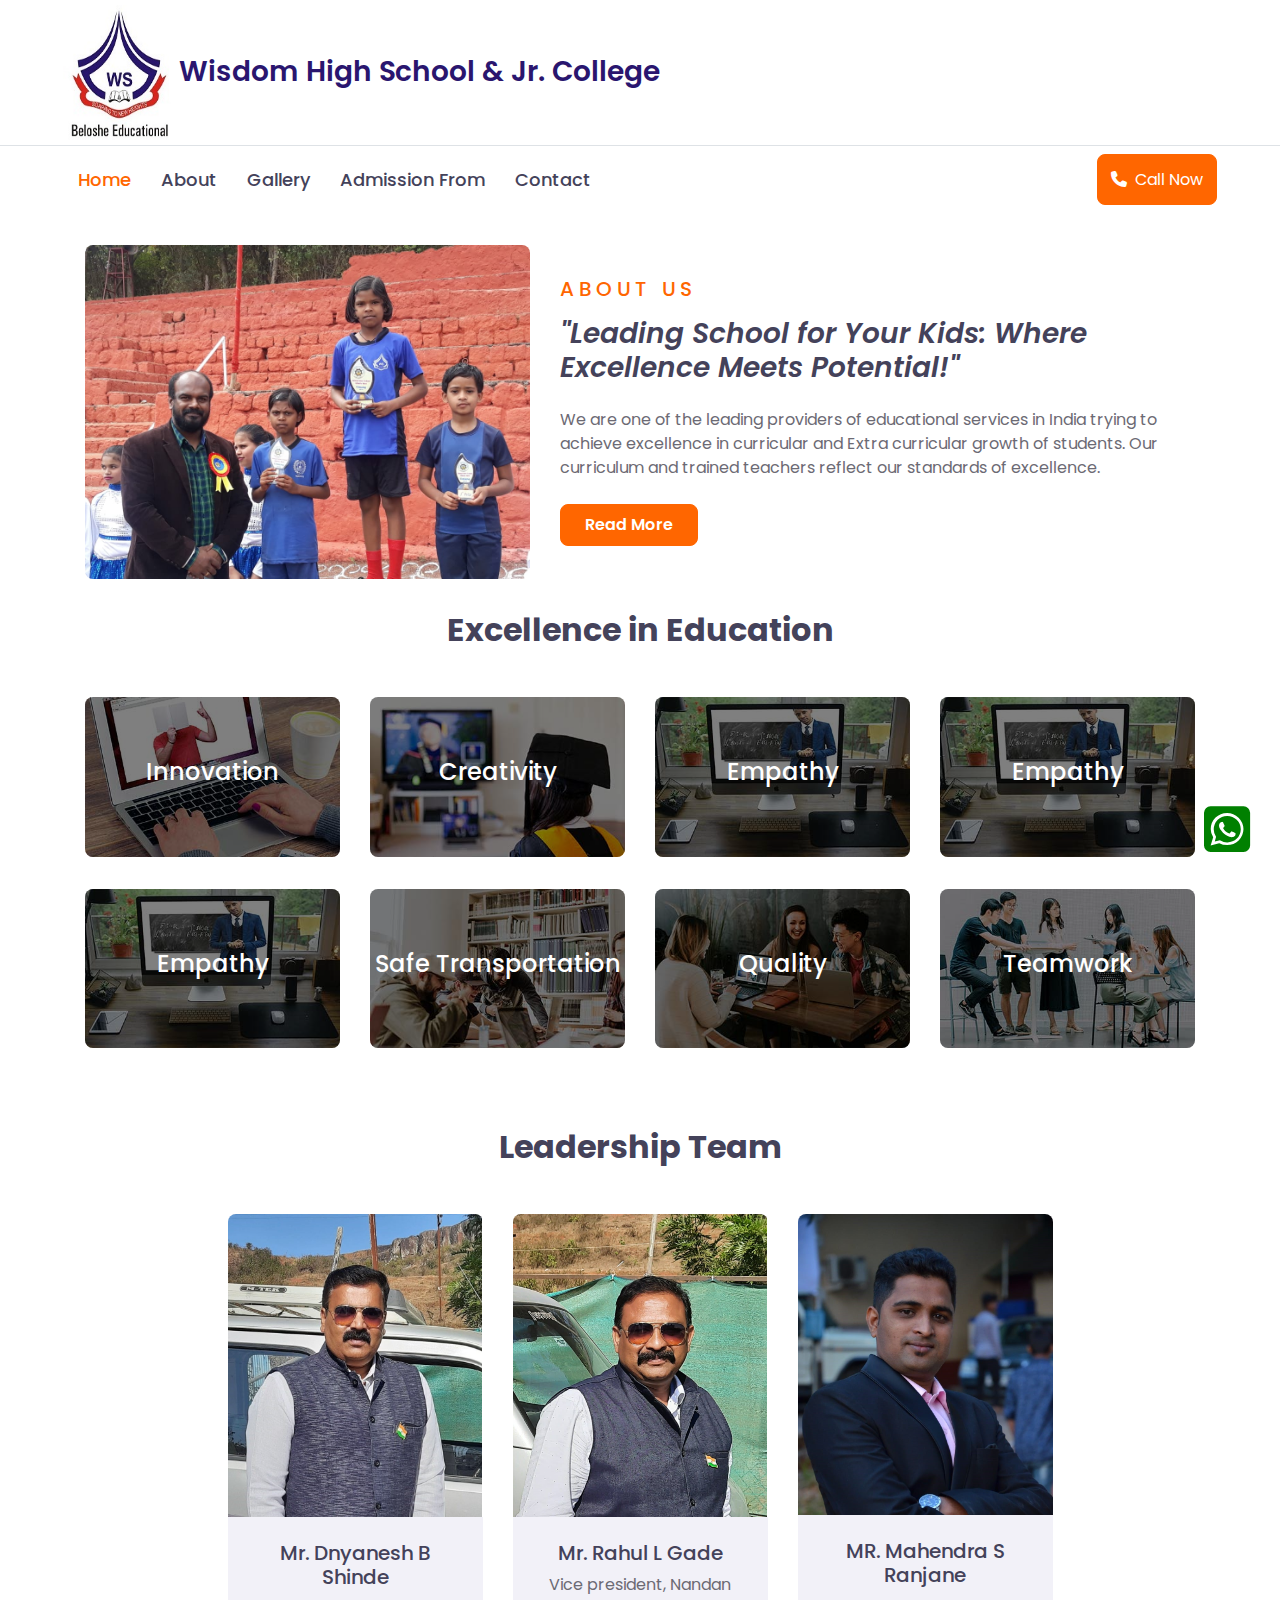
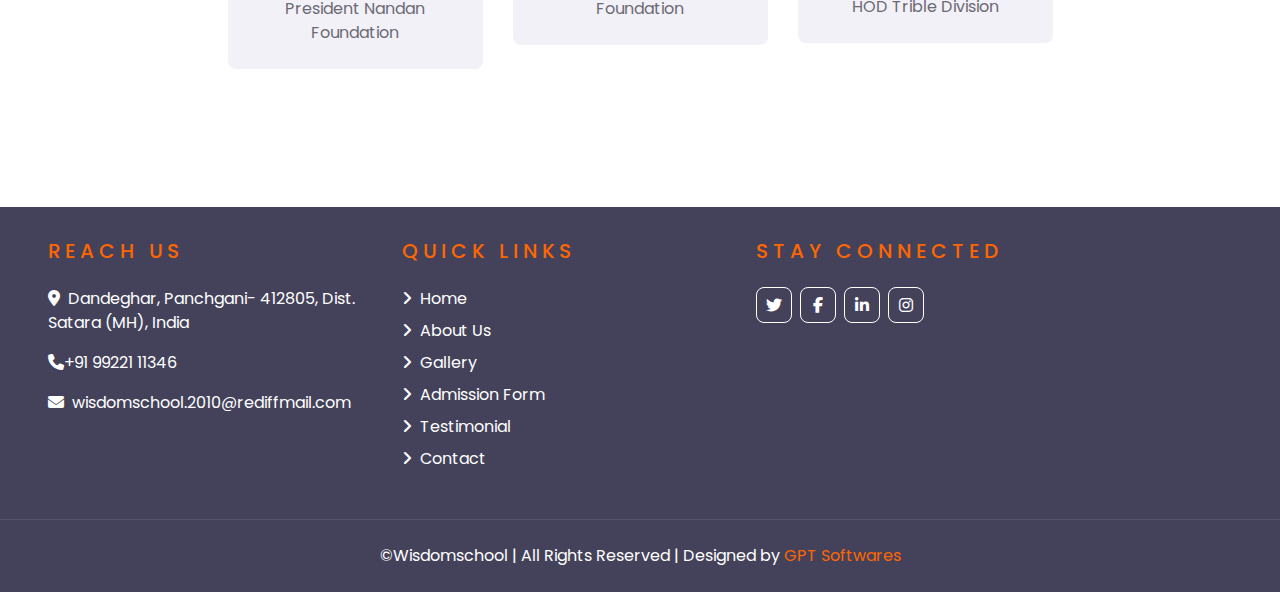
==== commit 0a2b3cf7: "sone chnages done" ====
--- a/about.html
+++ b/about.html
@@ -1,329 +1,608 @@
 <!DOCTYPE html>
 <html lang="en">
-
-<head>
-    <meta charset="utf-8">
-    <title>ECOURSES - Online Courses HTML Template</title>
-    <meta content="width=device-width, initial-scale=1.0" name="viewport">
-    <meta content="Free HTML Templates" name="keywords">
-    <meta content="Free HTML Templates" name="description">
+  <head>
+    <meta charset="utf-8" />
+    <title>Wisdom Highschool & junior College</title>
+    <meta content="width=device-width, initial-scale=1.0" name="viewport" />
+    <meta content="Free HTML Templates" name="keywords" />
+    <meta content="Free HTML Templates" name="description" />
 
     <!-- Favicon -->
-    <link href="img/favicon.ico" rel="icon">
+    <link href="img/favicon.ico" rel="icon" />
 
     <!-- Google Web Fonts -->
-    <link rel="preconnect" href="https://fonts.gstatic.com">
-    <link href="https://fonts.googleapis.com/css2?family=Poppins:wght@400;500;600;700&display=swap" rel="stylesheet"> 
+    <link rel="preconnect" href="https://fonts.gstatic.com" />
+    <link
+      href="https://fonts.googleapis.com/css2?family=Poppins:wght@400;500;600;700&display=swap"
+      rel="stylesheet"
+    />
 
     <!-- Font Awesome -->
-    <link href="https://cdnjs.cloudflare.com/ajax/libs/font-awesome/5.10.0/css/all.min.css" rel="stylesheet">
+    <link
+      href="https://cdnjs.cloudflare.com/ajax/libs/font-awesome/5.10.0/css/all.min.css"
+      rel="stylesheet"
+    />
+
+    <!-- font awesome icons -->
+
+    <link
+      rel="stylesheet"
+      href="https://cdn.jsdelivr.net/npm/bootstrap-icons/font/bootstrap-icons.css"
+    />
 
     <!-- Libraries Stylesheet -->
-    <link href="lib/owlcarousel/assets/owl.carousel.min.css" rel="stylesheet">
+    <link href="lib/owlcarousel/assets/owl.carousel.min.css" rel="stylesheet" />
 
     <!-- Customized Bootstrap Stylesheet -->
-    <link href="css/style.css" rel="stylesheet">
-</head>
-
-<body>
+    <link href="css/style.css" rel="stylesheet" />
+    <style>
+      @media (max-width: 800px) {
+        .mob-logo-span {
+          display: none !important;
+        }
+      }
+      .desktop-logo-span {
+        display: inline-block;
+      }
+
+      .desktop-logo-span .mob-logo-span {
+        position: relative;
+        top: 6px;
+      }
+
+      .logo-img {
+        height: 135px;
+      }
+
+      @media (max-width: 600px) {
+        .logo-img {
+          height: 110px;
+        }
+      }
+    </style>
+  </head>
+
+  <body>
     <!-- Topbar Start -->
     <div class="container-fluid d-none d-lg-block">
-        <div class="row align-items-center py-4 px-xl-5">
-            <div class="col-lg-3">
-                <a href="" class="text-decoration-none">
-                    <h1 class="m-0"><span class="text-primary">E</span>COURSES</h1>
-                </a>
-            </div>
-            <div class="col-lg-3 text-right">
-                <div class="d-inline-flex align-items-center">
-                    <i class="fa fa-2x fa-map-marker-alt text-primary mr-3"></i>
-                    <div class="text-left">
-                        <h6 class="font-weight-semi-bold mb-1">Our Office</h6>
-                        <small>123 Street, New York, USA</small>
-                    </div>
-                </div>
-            </div>
-            <div class="col-lg-3 text-right">
-                <div class="d-inline-flex align-items-center">
-                    <i class="fa fa-2x fa-envelope text-primary mr-3"></i>
-                    <div class="text-left">
-                        <h6 class="font-weight-semi-bold mb-1">Email Us</h6>
-                        <small>info@example.com</small>
-                    </div>
-                </div>
-            </div>
-            <div class="col-lg-3 text-right">
-                <div class="d-inline-flex align-items-center">
-                    <i class="fa fa-2x fa-phone text-primary mr-3"></i>
-                    <div class="text-left">
-                        <h6 class="font-weight-semi-bold mb-1">Call Us</h6>
-                        <small>+012 345 6789</small>
-                    </div>
-                </div>
-            </div>
-        </div>
+      <div class="row align-items-center px-xl-5">
+        <div class="col-lg-3">
+          <a
+            href=""
+            class="navbar-brand font-weight-bold text-secondary logo"
+            style="font-size: 30px"
+          >
+            <img
+              src="img/img/0.jpg"
+              class="img-responsive logo-img"
+              style="padding: 0px 7px 2px -9px; width: 100%; max-width: 110px"
+            />
+            <h3 style="color: #2a166f" class="desktop-logo-span">
+              Wisdom High School & Jr. College
+            </h3>
+          </a>
+        </div>
+      </div>
     </div>
     <!-- Topbar End -->
 
-
     <!-- Navbar Start -->
     <div class="container-fluid">
-        <div class="row border-top px-xl-5">
-            <div class="col-lg-3 d-none d-lg-block">
-                <a class="d-flex align-items-center justify-content-between bg-secondary w-100 text-decoration-none" data-toggle="collapse" href="#navbar-vertical" style="height: 67px; padding: 0 30px;">
-                    <h5 class="text-primary m-0"><i class="fa fa-book-open mr-2"></i>Subjects</h5>
-                    <i class="fa fa-angle-down text-primary"></i>
-                </a>
-                <nav class="collapse position-absolute navbar navbar-vertical navbar-light align-items-start p-0 border border-top-0 border-bottom-0 bg-light" id="navbar-vertical" style="width: calc(100% - 30px); z-index: 9;">
-                    <div class="navbar-nav w-100">
-                        <div class="nav-item dropdown">
-                            <a href="#" class="nav-link" data-toggle="dropdown">Web Design <i class="fa fa-angle-down float-right mt-1"></i></a>
-                            <div class="dropdown-menu position-absolute bg-secondary border-0 rounded-0 w-100 m-0">
-                                <a href="" class="dropdown-item">HTML</a>
-                                <a href="" class="dropdown-item">CSS</a>
-                                <a href="" class="dropdown-item">jQuery</a>
-                            </div>
-                        </div>
-                        <a href="" class="nav-item nav-link">Apps Design</a>
-                        <a href="" class="nav-item nav-link">Marketing</a>
-                        <a href="" class="nav-item nav-link">Research</a>
-                        <a href="" class="nav-item nav-link">SEO</a>
-                    </div>
-                </nav>
-            </div>
-            <div class="col-lg-9">
-                <nav class="navbar navbar-expand-lg bg-light navbar-light py-3 py-lg-0 px-0">
-                    <a href="" class="text-decoration-none d-block d-lg-none">
-                        <h1 class="m-0"><span class="text-primary">E</span>COURSES</h1>
-                    </a>
-                    <button type="button" class="navbar-toggler" data-toggle="collapse" data-target="#navbarCollapse">
-                        <span class="navbar-toggler-icon"></span>
-                    </button>
-                    <div class="collapse navbar-collapse justify-content-between" id="navbarCollapse">
-                        <div class="navbar-nav py-0">
-                            <a href="index.html" class="nav-item nav-link">Home</a>
-                            <a href="about.html" class="nav-item nav-link active">About</a>
-                            <a href="course.html" class="nav-item nav-link">Courses</a>
-                            <a href="teacher.html" class="nav-item nav-link">Teachers</a>
-                            <div class="nav-item dropdown">
-                                <a href="#" class="nav-link dropdown-toggle" data-toggle="dropdown">Blog</a>
-                                <div class="dropdown-menu rounded-0 m-0">
-                                    <a href="blog.html" class="dropdown-item">Blog List</a>
-                                    <a href="single.html" class="dropdown-item">Blog Detail</a>
-                                </div>
-                            </div>
-                            <a href="contact.html" class="nav-item nav-link">Contact</a>
-                        </div>
-                        <a class="btn btn-primary py-2 px-4 ml-auto d-none d-lg-block" href="">Join Now</a>
-                    </div>
-                </nav>
-            </div>
-        </div>
+      <div class="row border-top px-xl-5">
+        <div class="col-lg-9">
+          <nav
+            class="navbar navbar-expand-lg bg-light navbar-light py-3 py-lg-0 px-0"
+          >
+            <a href="#" class="text-decoration-none d-block d-lg-none">
+              <img src="img/img/0.jpg" alt="logo" class="logo-img" />
+              <h3
+                style="color: #2a166f; display: inline-block"
+                class="mob-logo-span"
+              >
+                Wisdom High School & Jr. College
+              </h3>
+            </a>
+
+            <button
+              type="button"
+              class="navbar-toggler"
+              data-toggle="collapse"
+              data-target="#navbarCollapse"
+            >
+              <span class="navbar-toggler-icon"></span>
+            </button>
+            <div
+              class="collapse navbar-collapse justify-content-between"
+              id="navbarCollapse"
+            >
+              <div class="navbar-nav py-0">
+                <a href="index.html" class="nav-item nav-link active">Home</a>
+                <a href="about.html" class="nav-item nav-link">About</a>
+                <a href="#" class="nav-item nav-link">Gallery</a>
+                <a href="#" class="nav-item nav-link"
+                  >Admission From</a
+                >
+
+                <!-- <a href="#Testimonial" class="nav-item nav-link">Testimonial</a> -->
+
+                <a href="contact.html" class="nav-item nav-link">Contact</a>
+              </div>
+              <a
+                style="padding: 0.8rem !important"
+                class="btn btn-primary py-2 px-4 ml-auto d-none d-lg-block"
+                href="tel:+919922111346"
+              >
+                <i class="fa fa-phone mr-2"></i>Call Now
+              </a>
+            </div>
+          </nav>
+        </div>
+      </div>
     </div>
     <!-- Navbar End -->
 
-
-    <!-- Header Start -->
-    <div class="container-fluid page-header" style="margin-bottom: 90px;">
-        <div class="container">
-            <div class="d-flex flex-column justify-content-center" style="min-height: 300px">
-                <h3 class="display-4 text-white text-uppercase">About</h3>
-                <div class="d-inline-flex text-white">
-                    <p class="m-0 text-uppercase"><a class="text-white" href="">Home</a></p>
-                    <i class="fa fa-angle-double-right pt-1 px-3"></i>
-                    <p class="m-0 text-uppercase">About</p>
-                </div>
-            </div>
-        </div>
-    </div>
-    <!-- Header End -->
-
-
     <!-- About Start -->
     <div class="container-fluid py-5">
-        <div class="container py-5">
-            <div class="row align-items-center">
-                <div class="col-lg-5">
-                    <img class="img-fluid rounded mb-4 mb-lg-0" src="img/about.jpg" alt="">
-                </div>
-                <div class="col-lg-7">
-                    <div class="text-left mb-4">
-                        <h5 class="text-primary text-uppercase mb-3" style="letter-spacing: 5px;">About Us</h5>
-                        <h1>Innovative Way To Learn</h1>
-                    </div>
-                    <p>Aliquyam accusam clita nonumy ipsum sit sea clita ipsum clita, ipsum dolores amet voluptua duo dolores et sit ipsum rebum, sadipscing et erat eirmod diam kasd labore clita est. Diam sanctus gubergren sit rebum clita amet, sea est sea vero sed et. Sadipscing labore tempor at sit dolor clita consetetur diam. Diam ut diam tempor no et, lorem dolore invidunt no nonumy stet ea labore, dolor justo et sit gubergren diam sed sed no ipsum. Sit tempor ut nonumy elitr dolores justo aliquyam ipsum stet</p>
-                    <a href="" class="btn btn-primary py-md-2 px-md-4 font-weight-semi-bold mt-2">Learn More</a>
-                </div>
-            </div>
-        </div>
+      <div class="container py-5">
+        <div class="row align-items-center">
+          <div class="col-lg-5">
+            <img
+              class="img-fluid rounded mb-4 mb-lg-0"
+              src="img/img/Gallery/4.jpeg"
+              alt=""
+            />
+          </div>
+          <div class="col-lg-7">
+            <div class="text-left mb-4">
+              <h5
+                class="text-primary text-uppercase mb-3"
+                style="letter-spacing: 5px"
+              >
+                About Us
+              </h5>
+              <h3 class="font-italic">
+                "Leading School for Your Kids: Where Excellence Meets
+                Potential!"
+              </h3>
+            </div>
+            <p>
+              We are one of the leading providers of educational services in
+              India trying to achieve excellence in curricular and Extra
+              curricular growth of students. Our curriculum and trained teachers
+              reflect our standards of excellence.
+            </p>
+            <a
+              href="about.html"
+              class="btn btn-primary py-md-2 px-md-4 font-weight-semi-bold mt-2"
+              >Read More</a
+            >
+          </div>
+        </div>
+      </div>
     </div>
     <!-- About End -->
 
-
-    <!-- Registration Start -->
-    <div class="container-fluid bg-registration py-5" style="margin: 90px 0;">
-        <div class="container py-5">
-            <div class="row align-items-center">
-                <div class="col-lg-7 mb-5 mb-lg-0">
-                    <div class="mb-4">
-                        <h5 class="text-primary text-uppercase mb-3" style="letter-spacing: 5px;">Need Any Courses</h5>
-                        <h1 class="text-white">30% Off For New Students</h1>
-                    </div>
-                    <p class="text-white">Invidunt lorem justo sanctus clita. Erat lorem labore ea, justo dolor lorem ipsum ut sed eos,
-                        ipsum et dolor kasd sit ea justo. Erat justo sed sed diam. Ea et erat ut sed diam sea ipsum est
-                        dolor</p>
-                    <ul class="list-inline text-white m-0">
-                        <li class="py-2"><i class="fa fa-check text-primary mr-3"></i>Labore eos amet dolor amet diam</li>
-                        <li class="py-2"><i class="fa fa-check text-primary mr-3"></i>Etsea et sit dolor amet ipsum</li>
-                        <li class="py-2"><i class="fa fa-check text-primary mr-3"></i>Diam dolor diam elitripsum vero.</li>
-                    </ul>
-                </div>
-                <div class="col-lg-5">
-                    <div class="card border-0">
-                        <div class="card-header bg-light text-center p-4">
-                            <h1 class="m-0">Sign Up Now</h1>
-                        </div>
-                        <div class="card-body rounded-bottom bg-primary p-5">
-                            <form>
-                                <div class="form-group">
-                                    <input type="text" class="form-control border-0 p-4" placeholder="Your name" required="required" />
-                                </div>
-                                <div class="form-group">
-                                    <input type="email" class="form-control border-0 p-4" placeholder="Your email" required="required" />
-                                </div>
-                                <div class="form-group">
-                                    <select class="custom-select border-0 px-4" style="height: 47px;">
-                                        <option selected>Select a course</option>
-                                        <option value="1">Course 1</option>
-                                        <option value="2">Course 1</option>
-                                        <option value="3">Course 1</option>
-                                    </select>
-                                </div>
-                                <div>
-                                    <button class="btn btn-dark btn-block border-0 py-3" type="submit">Sign Up Now</button>
-                                </div>
-                            </form>
-                        </div>
-                    </div>
-                </div>
-            </div>
-        </div>
+    <!-- Category Start -->
+    <div class="container-fluid py-5">
+      <div class="container pt-5 pb-3">
+        <div class="text-center mb-5">
+          <!-- <h5
+            class="text-primary text-uppercase mb-3"
+            style="letter-spacing: 5px"
+          >
+            Subjects
+          </h5> -->
+          <h2>Excellence in Education</h2>
+        </div>
+        <div class="row">
+          <div class="col-lg-3 col-md-6 mb-4">
+            <div
+              class="cat-item position-relative overflow-hidden rounded mb-2"
+            >
+              <img class="img-fluid" src="img/cat-1.jpg" alt="" />
+              <a class="cat-overlay text-white text-decoration-none" href="">
+                <h4 class="text-white font-weight-medium">Innovation</h4>
+                <!-- <span>100 Courses</span> -->
+              </a>
+            </div>
+          </div>
+          <div class="col-lg-3 col-md-6 mb-4">
+            <div
+              class="cat-item position-relative overflow-hidden rounded mb-2"
+            >
+              <img class="img-fluid" src="img/cat-2.jpg" alt="" />
+              <a class="cat-overlay text-white text-decoration-none" href="">
+                <h4 class="text-white font-weight-medium">Creativity</h4>
+                <!-- <span>100 Courses</span> -->
+              </a>
+            </div>
+          </div>
+          <div class="col-lg-3 col-md-6 mb-4">
+            <div
+              class="cat-item position-relative overflow-hidden rounded mb-2"
+            >
+              <img class="img-fluid" src="img/cat-3.jpg" alt="" />
+              <a class="cat-overlay text-white text-decoration-none" href="">
+                <h4 class="text-white font-weight-medium">Empathy</h4>
+                <!-- <span>100 Courses</span> -->
+              </a>
+            </div>
+          </div>
+          <div class="col-lg-3 col-md-6 mb-4">
+            <div
+              class="cat-item position-relative overflow-hidden rounded mb-2"
+            >
+              <img class="img-fluid" src="img/cat-3.jpg" alt="" />
+              <a class="cat-overlay text-white text-decoration-none" href="">
+                <h4 class="text-white font-weight-medium">Empathy</h4>
+                <!-- <span>100 Courses</span> -->
+              </a>
+            </div>
+          </div>
+          <div class="col-lg-3 col-md-6 mb-4">
+            <div
+              class="cat-item position-relative overflow-hidden rounded mb-2"
+            >
+              <img class="img-fluid" src="img/cat-3.jpg" alt="" />
+              <a class="cat-overlay text-white text-decoration-none" href="">
+                <h4 class="text-white font-weight-medium">Empathy</h4>
+                <!-- <span>100 Courses</span> -->
+              </a>
+            </div>
+          </div>
+          <div class="col-lg-3 col-md-6 mb-4">
+            <div
+              class="cat-item position-relative overflow-hidden rounded mb-2"
+            >
+              <img class="img-fluid" src="img/cat-4.jpg" alt="" />
+              <a class="cat-overlay text-white text-decoration-none" href="">
+                <h4 class="text-white font-weight-medium">
+                  Safe Transportation
+                </h4>
+                <!-- <span>100 Courses</span> -->
+              </a>
+            </div>
+          </div>
+          <div class="col-lg-3 col-md-6 mb-4">
+            <div
+              class="cat-item position-relative overflow-hidden rounded mb-2"
+            >
+              <img class="img-fluid" src="img/cat-5.jpg" alt="" />
+              <a class="cat-overlay text-white text-decoration-none" href="">
+                <h4 class="text-white font-weight-medium">Quality</h4>
+                <!-- <span>100 Courses</span> -->
+              </a>
+            </div>
+          </div>
+          <div class="col-lg-3 col-md-6 mb-4">
+            <div
+              class="cat-item position-relative overflow-hidden rounded mb-2"
+            >
+              <img class="img-fluid" src="img/cat-6.jpg" alt="" />
+              <a class="cat-overlay text-white text-decoration-none" href="">
+                <h4 class="text-white font-weight-medium">Teamwork</h4>
+                <!-- <span>100 Courses</span> -->
+              </a>
+            </div>
+          </div>
+        </div>
+      </div>
     </div>
-    <!-- Registration End -->
-
+    <!-- Category Start -->
+
+    <!-- Team Start -->
+    <div class="container-fluid py-5">
+      <div class="container pt-5 pb-3">
+        <div class="text-center mb-5">
+          <!-- <h5
+            class="text-primary text-uppercase mb-3"
+            style="letter-spacing: 5px"
+          >
+            Teachers
+          </h5> -->
+          <h2>Leadership Team</h2>
+        </div>
+        <div class="row justify-content-center">
+          <div class="col-md-4 col-lg-3 text-center team mb-4">
+            <div class="team-item rounded overflow-hidden mb-2">
+              <div class="team-img position-relative">
+                <img class="img-fluid" src="img/img/t1.jpeg" alt="" />
+              </div>
+              <div class="bg-secondary p-4">
+                <h5>Mr. Dnyanesh B Shinde</h5>
+                <p class="m-0">President Nandan Foundation</p>
+              </div>
+            </div>
+          </div>
+          <div class="col-md-4 col-lg-3 text-center team mb-4">
+            <div class="team-item rounded overflow-hidden mb-2">
+              <div class="team-img position-relative">
+                <img class="img-fluid" src="img/img/t2.jpeg" alt="" />
+              </div>
+              <div class="bg-secondary p-4">
+                <h5>Mr. Rahul L Gade</h5>
+                <p class="m-0">Vice president, Nandan Foundation</p>
+              </div>
+            </div>
+          </div>
+          <div class="col-md-4 col-lg-3 text-center team mb-4">
+            <div class="team-item rounded overflow-hidden mb-2">
+              <div class="team-img position-relative">
+                <img class="img-fluid" src="img/img/t3.jpeg" alt="" />
+              </div>
+              <div class="bg-secondary p-4">
+                <h5>MR. Mahendra S Ranjane</h5>
+                <p class="m-0">HOD Trible Division</p>
+              </div>
+            </div>
+          </div>
+        </div>
+      </div>
+    </div>
+
+    <!-- Team End -->
 
     <!-- Testimonial Start -->
-    <div class="container-fluid py-5">
-        <div class="container py-5">
-            <div class="text-center mb-5">
-                <h5 class="text-primary text-uppercase mb-3" style="letter-spacing: 5px;">Testimonial</h5>
-                <h1>What Say Our Students</h1>
-            </div>
-            <div class="row justify-content-center">
-                <div class="col-lg-8">
-                    <div class="owl-carousel testimonial-carousel">
-                        <div class="text-center">
-                            <i class="fa fa-3x fa-quote-left text-primary mb-4"></i>
-                            <h4 class="font-weight-normal mb-4">Dolor eirmod diam stet kasd sed. Aliqu rebum est eos. Rebum elitr dolore et eos labore, stet justo sed est sed. Diam sed sed dolor stet amet eirmod eos labore diam</h4>
-                            <img class="img-fluid mx-auto mb-3" src="img/testimonial-1.jpg" alt="">
-                            <h5 class="m-0">Client Name</h5>
-                            <span>Profession</span>
-                        </div>
-                        <div class="text-center">
-                            <i class="fa fa-3x fa-quote-left text-primary mb-4"></i>
-                            <h4 class="font-weight-normal mb-4">Dolor eirmod diam stet kasd sed. Aliqu rebum est eos. Rebum elitr dolore et eos labore, stet justo sed est sed. Diam sed sed dolor stet amet eirmod eos labore diam</h4>
-                            <img class="img-fluid mx-auto mb-3" src="img/testimonial-2.jpg" alt="">
-                            <h5 class="m-0">Client Name</h5>
-                            <span>Profession</span>
-                        </div>
-                        <div class="text-center">
-                            <i class="fa fa-3x fa-quote-left text-primary mb-4"></i>
-                            <h4 class="font-weight-normal mb-4">Dolor eirmod diam stet kasd sed. Aliqu rebum est eos. Rebum elitr dolore et eos labore, stet justo sed est sed. Diam sed sed dolor stet amet eirmod eos labore diam</h4>
-                            <img class="img-fluid mx-auto mb-3" src="img/testimonial-3.jpg" alt="">
-                            <h5 class="m-0">Client Name</h5>
-                            <span>Profession</span>
-                        </div>
-                    </div>
-                </div>
-            </div>
-        </div>
+    <!-- <div id="Testimonial" class="container-fluid py-5">
+      <div class="container py-5">
+        <div class="text-center mb-5">
+          <h5
+            class="text-primary text-uppercase mb-3"
+            style="letter-spacing: 5px"
+          >
+            Testimonial
+          </h5>
+          <h1>What Say Our Students</h1>
+        </div>
+        <div class="row justify-content-center">
+          <div class="col-lg-8">
+            <div class="owl-carousel testimonial-carousel">
+              <div class="text-center">
+                <i class="fa fa-3x fa-quote-left text-primary mb-4"></i>
+                <h4 class="font-weight-normal mb-4">
+                  Dolor eirmod diam stet kasd sed. Aliqu rebum est eos. Rebum
+                  elitr dolore et eos labore, stet justo sed est sed. Diam sed
+                  sed dolor stet amet eirmod eos labore diam
+                </h4>
+                <img
+                  class="img-fluid mx-auto mb-3"
+                  src="img/testimonial-1.jpg"
+                  alt=""
+                />
+                <h5 class="m-0">Client Name</h5>
+                <span>Profession</span>
+              </div>
+              <div class="text-center">
+                <i class="fa fa-3x fa-quote-left text-primary mb-4"></i>
+                <h4 class="font-weight-normal mb-4">
+                  Dolor eirmod diam stet kasd sed. Aliqu rebum est eos. Rebum
+                  elitr dolore et eos labore, stet justo sed est sed. Diam sed
+                  sed dolor stet amet eirmod eos labore diam
+                </h4>
+                <img
+                  class="img-fluid mx-auto mb-3"
+                  src="img/testimonial-2.jpg"
+                  alt=""
+                />
+                <h5 class="m-0">Client Name</h5>
+                <span>Profession</span>
+              </div>
+              <div class="text-center">
+                <i class="fa fa-3x fa-quote-left text-primary mb-4"></i>
+                <h4 class="font-weight-normal mb-4">
+                  Dolor eirmod diam stet kasd sed. Aliqu rebum est eos. Rebum
+                  elitr dolore et eos labore, stet justo sed est sed. Diam sed
+                  sed dolor stet amet eirmod eos labore diam
+                </h4>
+                <img
+                  class="img-fluid mx-auto mb-3"
+                  src="img/testimonial-3.jpg"
+                  alt=""
+                />
+                <h5 class="m-0">Client Name</h5>
+                <span>Profession</span>
+              </div>
+            </div>
+          </div>
+        </div>
+      </div>
+    </div> -->
+    <!-- Testimonial End -->
+
+    <!-- Blog Start -->
+    <!-- <div class="container-fluid py-5">
+      <div class="container pt-5 pb-3">
+        <div class="text-center mb-5">
+          <h5
+            class="text-primary text-uppercase mb-3"
+            style="letter-spacing: 5px"
+          ></h5>
+          <h2>Our Programs</h2>
+        </div>
+        <div class="row pb-3">
+          <div class="col-lg-4 mb-4">
+            <div
+              class="blog-item position-relative overflow-hidden rounded mb-2"
+            >
+              <img class="img-fluid" src="img/blog-1.jpg" alt="" />
+              <a class="blog-overlay text-decoration-none" href="">
+                <h5 class="text-white mb-3">
+                  Lorem elitr magna stet eirmod labore amet labore clita at ut
+                  clita
+                </h5>
+              </a>
+            </div>
+          </div>
+          <div class="col-lg-4 mb-4">
+            <div
+              class="blog-item position-relative overflow-hidden rounded mb-2"
+            >
+              <img class="img-fluid" src="img/blog-2.jpg" alt="" />
+              <a class="blog-overlay text-decoration-none" href="">
+                <h5 class="text-white mb-3">
+                  Lorem elitr magna stet eirmod labore amet labore clita at ut
+                  clita
+                </h5>
+              </a>
+            </div>
+          </div>
+          <div class="col-lg-4 mb-4">
+            <div
+              class="blog-item position-relative overflow-hidden rounded mb-2"
+            >
+              <img class="img-fluid" src="img/blog-3.jpg" alt="" />
+              <a class="blog-overlay text-decoration-none" href="">
+                <h5 class="text-white mb-3">
+                  Lorem elitr magna stet eirmod labore amet labore clita at ut
+                  clita
+                </h5>
+              </a>
+            </div>
+          </div>
+        </div>
+      </div>
+    </div> -->
+    <!-- Blog End -->
+
+    <!-- Footer Start -->
+    <div
+      class="container-fluid bg-dark text-white py-5 px-sm-3 px-lg-5"
+      style="margin-top: 90px"
+    >
+      <div class="row pt-5">
+        <div class="col-lg-7 col-md-12">
+          <div class="row">
+            <div class="col-md-6 mb-5">
+              <h5
+                class="text-primary text-uppercase mb-4"
+                style="letter-spacing: 5px"
+              >
+                Reach US
+              </h5>
+              <p>
+                <i class="fa fa-map-marker-alt mr-2"></i>Dandeghar, Panchgani-
+                412805, Dist. Satara (MH), India
+              </p>
+              <p>
+                <a
+                  href="tel:+919922111346"
+                  style="text-decoration: none !important ; color: white"
+                  ><i class="fa fa-phone"></i>+91 99221 11346</a
+                >
+              </p>
+              <p>
+                <a
+                  href="mailto:wisdomschool.2010@rediffmail.com"
+                  style="text-decoration: none !important ; color: white"
+                >
+                  <i class="fa fa-envelope mr-2"></i
+                  >wisdomschool.2010@rediffmail.com
+                </a>
+              </p>
+            </div>
+            <div class="col-md-6 mb-5">
+              <h5
+                class="text-primary text-uppercase mb-4"
+                style="letter-spacing: 5px"
+              >
+                Quick links
+              </h5>
+              <div class="d-flex flex-column justify-content-start">
+                <a class="text-white mb-2" href="#"
+                  ><i class="fa fa-angle-right mr-2"></i>Home</a
+                >
+                <a class="text-white mb-2" href="#"
+                  ><i class="fa fa-angle-right mr-2"></i>About Us</a
+                >
+                <a class="text-white mb-2" href="#"
+                  ><i class="fa fa-angle-right mr-2"></i>Gallery
+                </a>
+                <a class="text-white mb-2" href="#"
+                  ><i class="fa fa-angle-right mr-2"></i>Admission Form</a
+                >
+                <a class="text-white mb-2" href="#"
+                  ><i class="fa fa-angle-right mr-2"></i>Testimonial
+                </a>
+                <a class="text-white" href="#"
+                  ><i class="fa fa-angle-right mr-2"></i>Contact</a
+                >
+              </div>
+            </div>
+          </div>
+        </div>
+
+        <div class="col-lg-5 col-md-12 mb-5">
+          <h5
+            class="text-primary text-uppercase mb-4"
+            style="letter-spacing: 5px"
+          >
+            Stay Connected
+          </h5>
+          <div class="d-flex justify-content-start mt-4">
+            <a class="btn btn-outline-light btn-square mr-2" href="#"
+              ><i class="fab fa-twitter"></i
+            ></a>
+            <a class="btn btn-outline-light btn-square mr-2" href="#"
+              ><i class="fab fa-facebook-f"></i
+            ></a>
+            <a class="btn btn-outline-light btn-square mr-2" href="#"
+              ><i class="fab fa-linkedin-in"></i
+            ></a>
+            <a class="btn btn-outline-light btn-square" href="#"
+              ><i class="fab fa-instagram"></i
+            ></a>
+          </div>
+        </div>
+      </div>
     </div>
-    <!-- Testimonial End -->
-
-
-    <!-- Footer Start -->
-    <div class="container-fluid bg-dark text-white py-5 px-sm-3 px-lg-5" style="margin-top: 90px;">
-        <div class="row pt-5">
-            <div class="col-lg-7 col-md-12">
-                <div class="row">
-                    <div class="col-md-6 mb-5">
-                        <h5 class="text-primary text-uppercase mb-4" style="letter-spacing: 5px;">Get In Touch</h5>
-                        <p><i class="fa fa-map-marker-alt mr-2"></i>123 Street, New York, USA</p>
-                        <p><i class="fa fa-phone-alt mr-2"></i>+012 345 67890</p>
-                        <p><i class="fa fa-envelope mr-2"></i>info@example.com</p>
-                        <div class="d-flex justify-content-start mt-4">
-                            <a class="btn btn-outline-light btn-square mr-2" href="#"><i class="fab fa-twitter"></i></a>
-                            <a class="btn btn-outline-light btn-square mr-2" href="#"><i class="fab fa-facebook-f"></i></a>
-                            <a class="btn btn-outline-light btn-square mr-2" href="#"><i class="fab fa-linkedin-in"></i></a>
-                            <a class="btn btn-outline-light btn-square" href="#"><i class="fab fa-instagram"></i></a>
-                        </div>
-                    </div>
-                    <div class="col-md-6 mb-5">
-                        <h5 class="text-primary text-uppercase mb-4" style="letter-spacing: 5px;">Our Courses</h5>
-                        <div class="d-flex flex-column justify-content-start">
-                            <a class="text-white mb-2" href="#"><i class="fa fa-angle-right mr-2"></i>Web Design</a>
-                            <a class="text-white mb-2" href="#"><i class="fa fa-angle-right mr-2"></i>Apps Design</a>
-                            <a class="text-white mb-2" href="#"><i class="fa fa-angle-right mr-2"></i>Marketing</a>
-                            <a class="text-white mb-2" href="#"><i class="fa fa-angle-right mr-2"></i>Research</a>
-                            <a class="text-white" href="#"><i class="fa fa-angle-right mr-2"></i>SEO</a>
-                        </div>
-                    </div>
-                </div>
-            </div>
-            <div class="col-lg-5 col-md-12 mb-5">
-                <h5 class="text-primary text-uppercase mb-4" style="letter-spacing: 5px;">Newsletter</h5>
-                <p>Rebum labore lorem dolores kasd est, et ipsum amet et at kasd, ipsum sea tempor magna tempor. Accu kasd sed ea duo ipsum. Dolor duo eirmod sea justo no lorem est diam</p>
-                <div class="w-100">
-                    <div class="input-group">
-                        <input type="text" class="form-control border-light" style="padding: 30px;" placeholder="Your Email Address">
-                        <div class="input-group-append">
-                            <button class="btn btn-primary px-4">Sign Up</button>
-                        </div>
-                    </div>
-                </div>
-            </div>
-        </div>
-    </div>
-    <div class="container-fluid bg-dark text-white border-top py-4 px-sm-3 px-md-5" style="border-color: rgba(256, 256, 256, .1) !important;">
-        <div class="row">
-            <div class="col-lg-6 text-center text-md-left mb-3 mb-md-0">
-                <p class="m-0 text-white">&copy; <a href="#">Domain Name</a>. All Rights Reserved. Designed by <a href="https://htmlcodex.com">HTML Codex</a>
-                </p>
-            </div>
-            <div class="col-lg-6 text-center text-md-right">
-                <ul class="nav d-inline-flex">
-                    <li class="nav-item">
-                        <a class="nav-link text-white py-0" href="#">Privacy</a>
-                    </li>
-                    <li class="nav-item">
-                        <a class="nav-link text-white py-0" href="#">Terms</a>
-                    </li>
-                    <li class="nav-item">
-                        <a class="nav-link text-white py-0" href="#">FAQs</a>
-                    </li>
-                    <li class="nav-item">
-                        <a class="nav-link text-white py-0" href="#">Help</a>
-                    </li>
-                </ul>
-            </div>
-        </div>
+    <div
+      class="container-fluid bg-dark text-white border-top py-4 px-sm-3 px-md-5"
+      style="
+        border-color: rgba(256, 256, 256, 0.1) !important ;
+        justify-content: center;
+      "
+    >
+      <div class="row" style="text-align: center">
+        <div class="col-lg-12 text-center text-md-left mb-3 mb-md-0">
+          <p class="m-0 text-white text-center">
+            &copy;<span>Wisdomschool </span>| All Rights Reserved | Designed by
+            <a href="https://www.gptsoftwares.in">GPT Softwares</a>
+          </p>
+        </div>
+      </div>
     </div>
     <!-- Footer End -->
 
-
     <!-- Back to Top -->
-    <a href="#" class="btn btn-lg btn-primary btn-lg-square back-to-top"><i class="fa fa-angle-double-up"></i></a>
-
+    <a href="#" class="btn btn-lg btn-primary btn-lg-square back-to-top"
+      ><i class="fa fa-angle-double-up"></i
+    ></a>
+
+    <a
+      href="https://wa.me/919922111346?text=Hello%20I%20want%20to%20know%20more%20about%20your%20school"
+      class="whatsapp"
+      style="
+        color: green !important;
+        font-size: 3.3rem;
+        z-index: 1000 !important;
+      "
+      target="_blank"
+    >
+      <i class="fa-brands fa-square-whatsapp"></i>
+    </a>
+
+    <!-- font awesome cdn -->
+    <script src="https://cdn.jsdelivr.net/npm/bootstrap@5.3.0/dist/js/bootstrap.bundle.min.js"></script>
+
+    <!-- font awesome cdn -->
+
+    <link
+      rel="stylesheet"
+      href="https://cdnjs.cloudflare.com/ajax/libs/font-awesome/6.7.2/css/all.min.css"
+      integrity="sha512-Evv84Mr4kqVGRNSgIGL/F/aIDqQb7xQ2vcrdIwxfjThSH8CSR7PBEakCr51Ck+w+/U6swU2Im1vVX0SVk9ABhg=="
+      crossorigin="anonymous"
+      referrerpolicy="no-referrer"
+    />
 
     <!-- JavaScript Libraries -->
     <script src="https://code.jquery.com/jquery-3.4.1.min.js"></script>
@@ -337,6 +616,14 @@
 
     <!-- Template Javascript -->
     <script src="js/main.js"></script>
-</body>
-
-</html>+
+    <!-- input form enquiry -->
+    <script>
+      document
+        .querySelector('input[name="mobile"]')
+        .addEventListener("input", function (e) {
+          this.value = this.value.replace(/\D/, ""); // Removes non-numeric characters
+        });
+    </script>
+  </body>
+</html>
--- a/css/style.css
+++ b/css/style.css
@@ -9857,6 +9857,7 @@
 
 .cat-item img {
   transition: .5s;
+  width: 100%;
 }
 
 .cat-item:hover img {
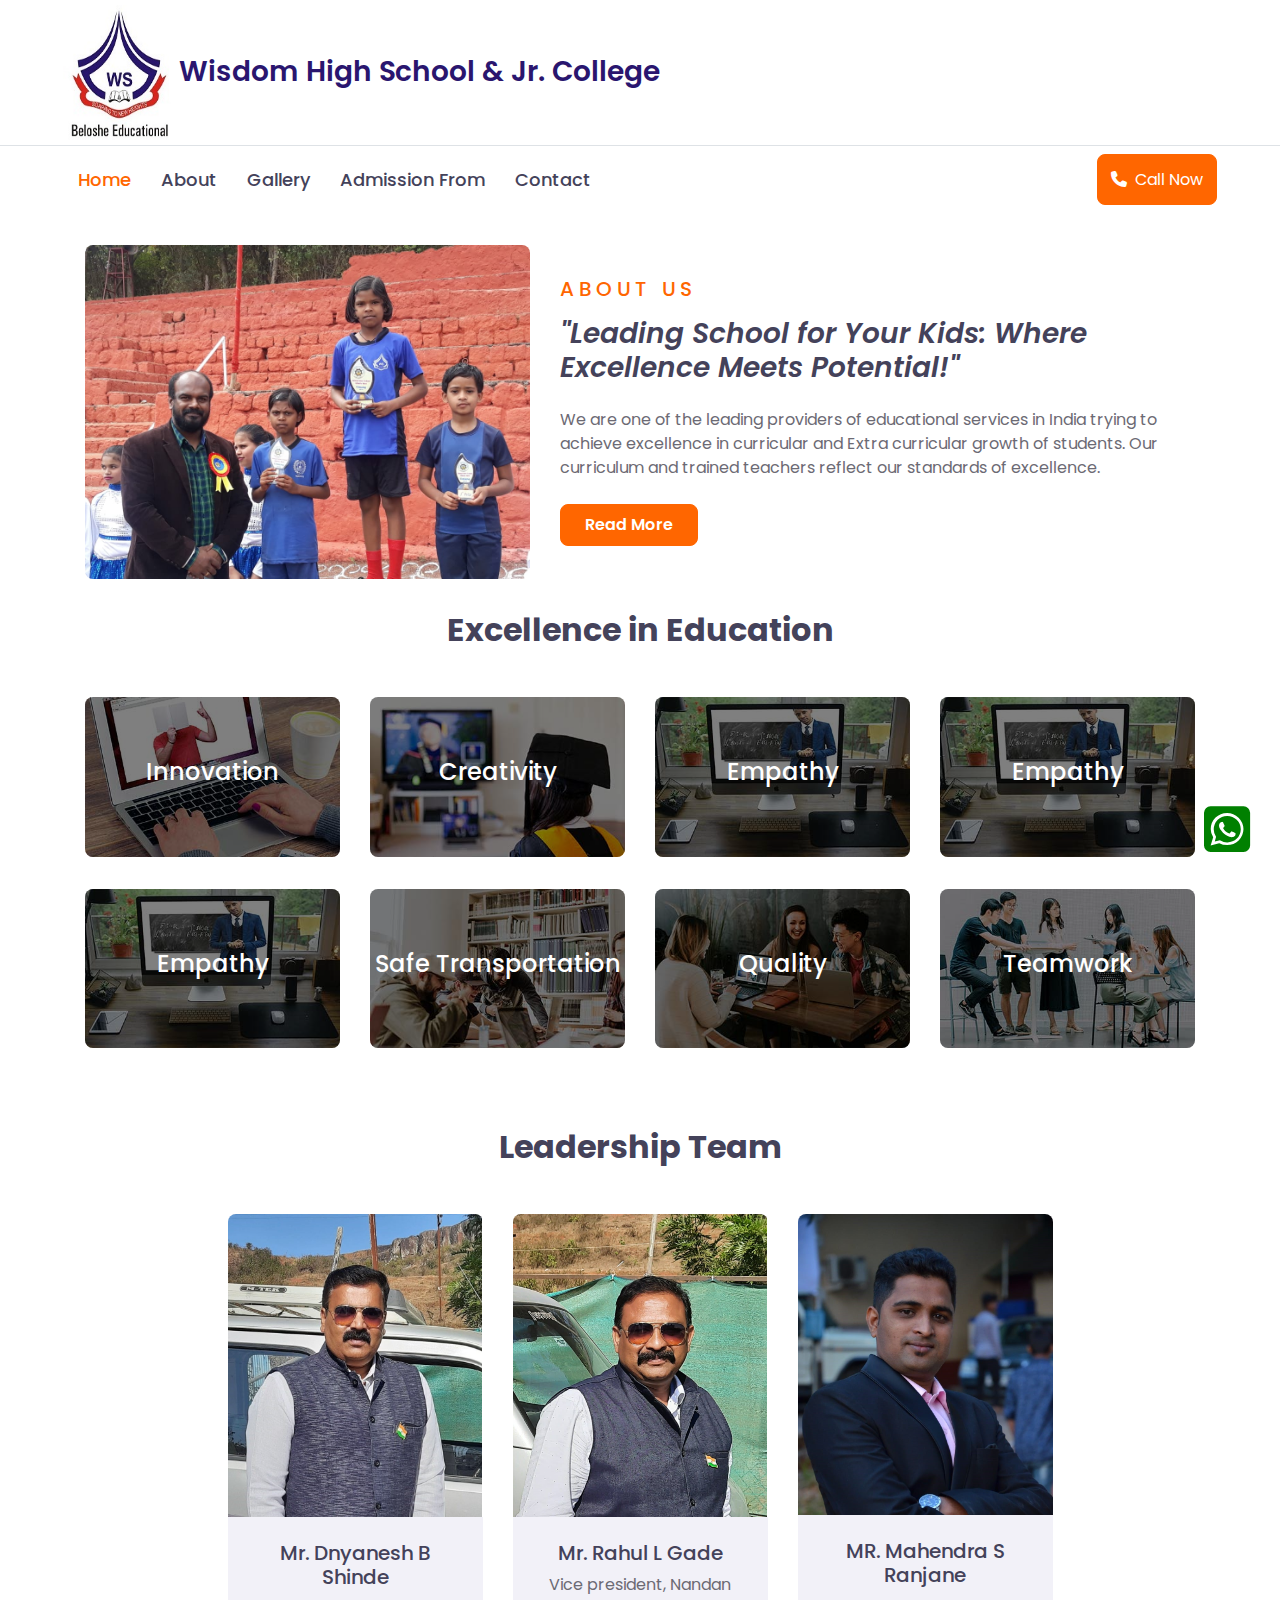
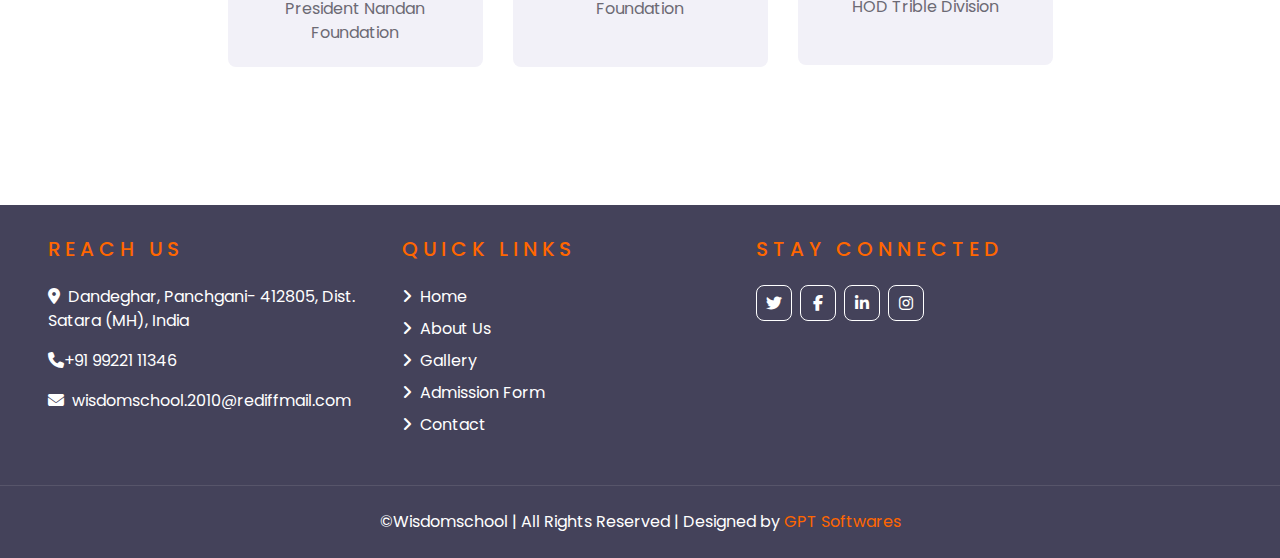
==== commit 5eb746d6: "fees page added" ====
--- a/about.html
+++ b/about.html
@@ -2,10 +2,8 @@
 <html lang="en">
   <head>
     <meta charset="utf-8" />
-    <title>Wisdom Highschool & junior College</title>
+    <title>About | Wisdom Highschool & junior College</title>
     <meta content="width=device-width, initial-scale=1.0" name="viewport" />
-    <meta content="Free HTML Templates" name="keywords" />
-    <meta content="Free HTML Templates" name="description" />
 
     <!-- Favicon -->
     <link href="img/favicon.ico" rel="icon" />
@@ -118,10 +116,8 @@
               <div class="navbar-nav py-0">
                 <a href="index.html" class="nav-item nav-link active">Home</a>
                 <a href="about.html" class="nav-item nav-link">About</a>
-                <a href="#" class="nav-item nav-link">Gallery</a>
-                <a href="#" class="nav-item nav-link"
-                  >Admission From</a
-                >
+                <a href="gallery.html" class="nav-item nav-link">Gallery</a>
+                <a href="#" class="nav-item nav-link">Admission From</a>
 
                 <!-- <a href="#Testimonial" class="nav-item nav-link">Testimonial</a> -->
 
@@ -308,7 +304,7 @@
               <div class="team-img position-relative">
                 <img class="img-fluid" src="img/img/t1.jpeg" alt="" />
               </div>
-              <div class="bg-secondary p-4">
+              <div class="bg-secondary p-4" style="height: 150px">
                 <h5>Mr. Dnyanesh B Shinde</h5>
                 <p class="m-0">President Nandan Foundation</p>
               </div>
@@ -319,7 +315,7 @@
               <div class="team-img position-relative">
                 <img class="img-fluid" src="img/img/t2.jpeg" alt="" />
               </div>
-              <div class="bg-secondary p-4">
+              <div class="bg-secondary p-4" style="height: 150px">
                 <h5>Mr. Rahul L Gade</h5>
                 <p class="m-0">Vice president, Nandan Foundation</p>
               </div>
@@ -330,7 +326,7 @@
               <div class="team-img position-relative">
                 <img class="img-fluid" src="img/img/t3.jpeg" alt="" />
               </div>
-              <div class="bg-secondary p-4">
+              <div class="bg-secondary p-4" style="height: 150px">
                 <h5>MR. Mahendra S Ranjane</h5>
                 <p class="m-0">HOD Trible Division</p>
               </div>
@@ -480,9 +476,15 @@
                 Reach US
               </h5>
               <p>
-                <i class="fa fa-map-marker-alt mr-2"></i>Dandeghar, Panchgani-
-                412805, Dist. Satara (MH), India
+                <a
+                  href="https://maps.app.goo.gl/YyEfSyDaCDe1rnVg7"
+                  style="text-decoration: none !important ; color: white"
+                >
+                  <i class="fa fa-map-marker-alt mr-2"></i>Dandeghar, Panchgani-
+                  412805, Dist. Satara (MH), India</a
+                >
               </p>
+
               <p>
                 <a
                   href="tel:+919922111346"
@@ -520,9 +522,9 @@
                 <a class="text-white mb-2" href="#"
                   ><i class="fa fa-angle-right mr-2"></i>Admission Form</a
                 >
-                <a class="text-white mb-2" href="#"
+                <!-- <a class="text-white mb-2" href="#"
                   ><i class="fa fa-angle-right mr-2"></i>Testimonial
-                </a>
+                </a> -->
                 <a class="text-white" href="#"
                   ><i class="fa fa-angle-right mr-2"></i>Contact</a
                 >
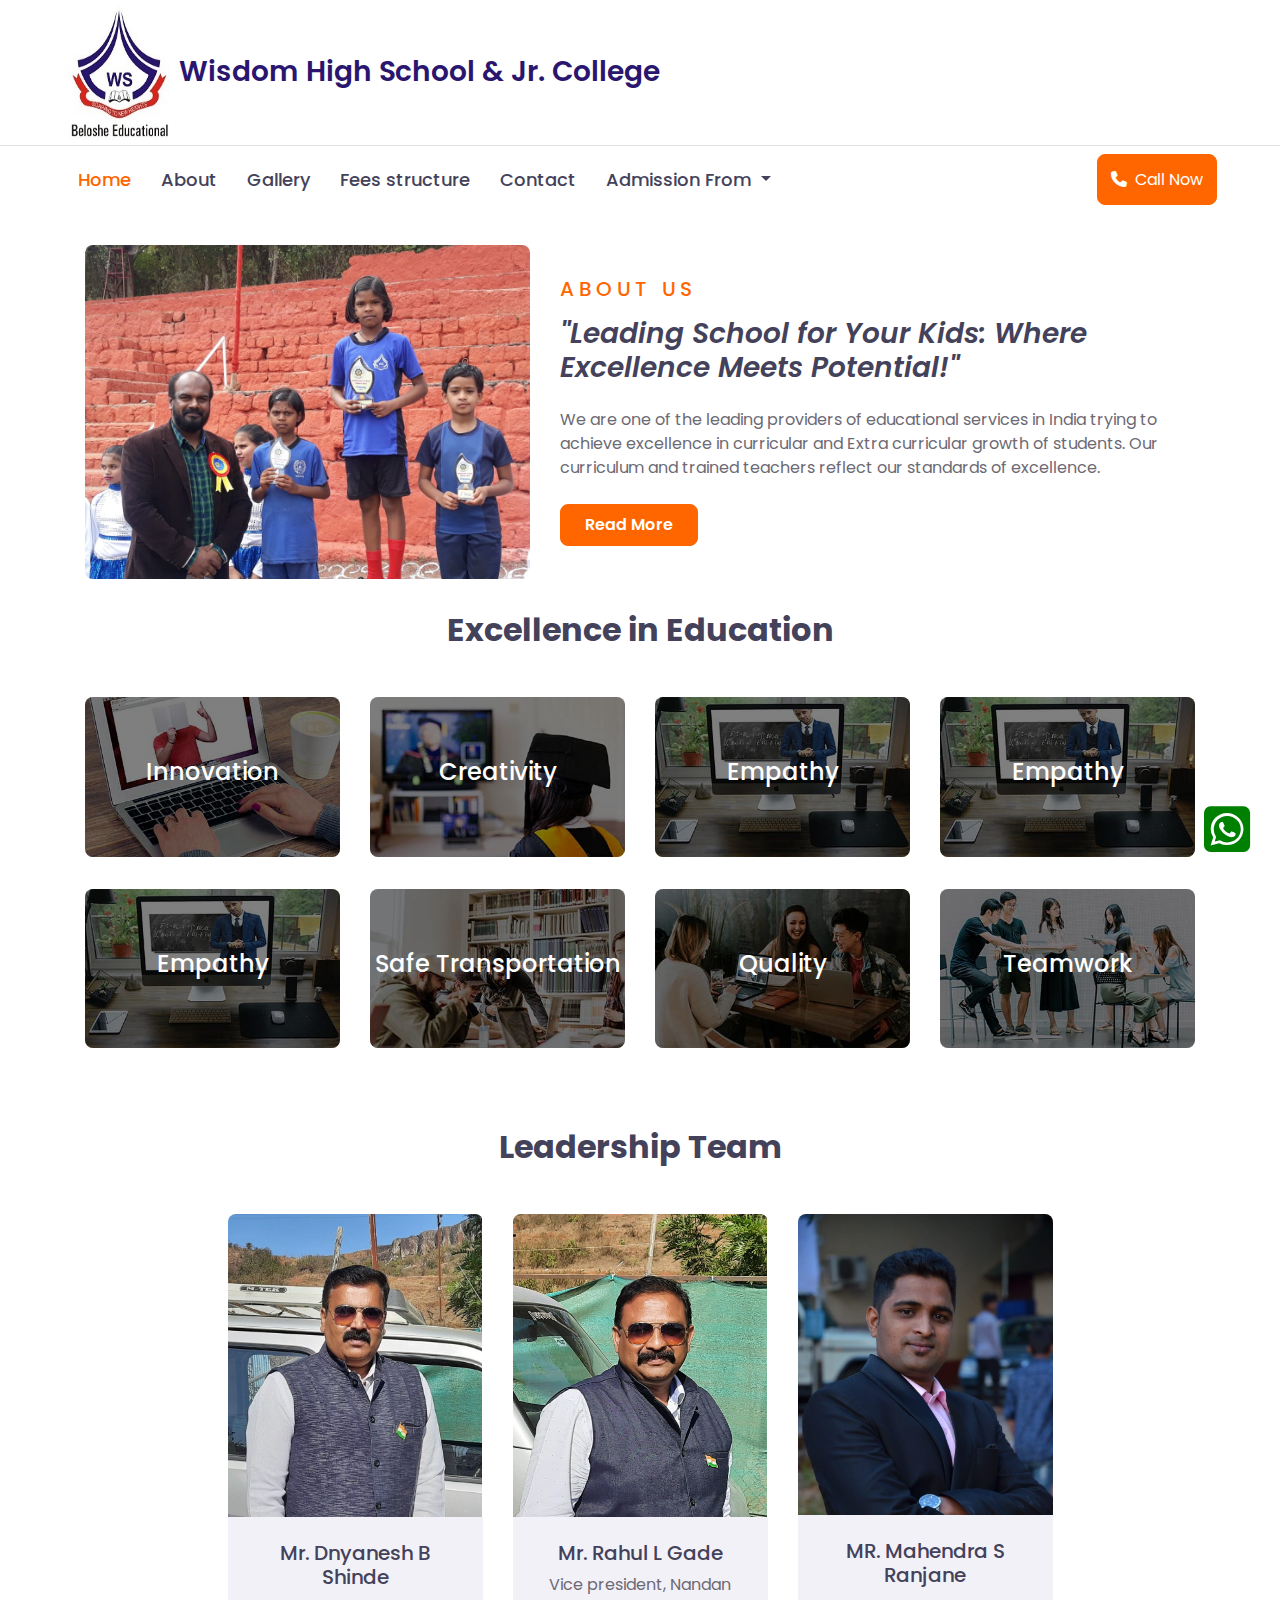
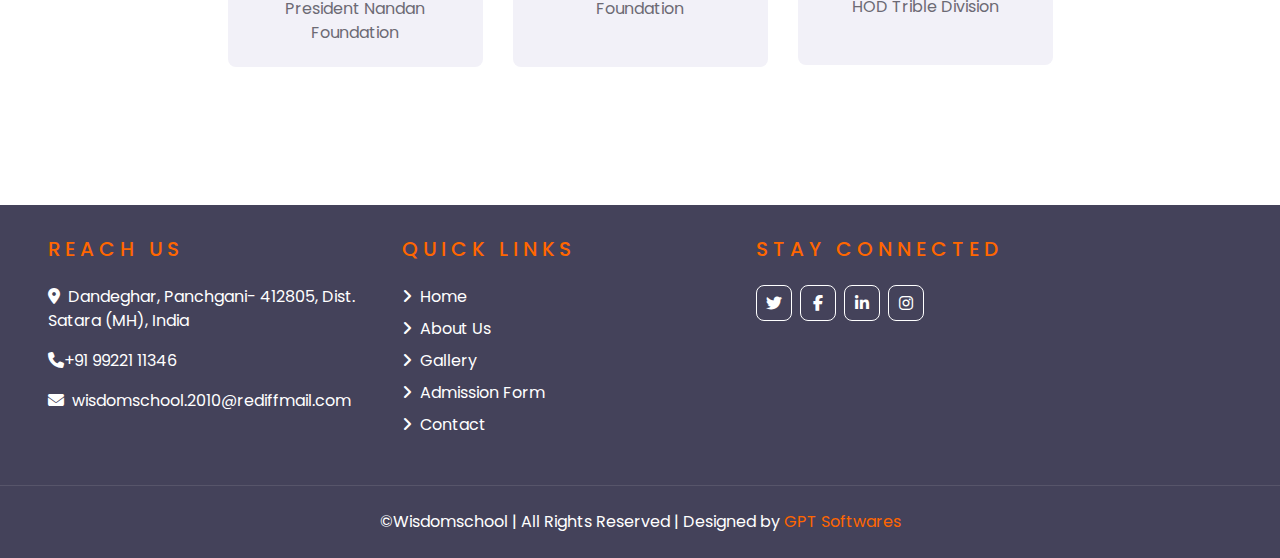
==== commit 3f39d1da: "admission form added" ====
--- a/about.html
+++ b/about.html
@@ -117,11 +117,38 @@
                 <a href="index.html" class="nav-item nav-link active">Home</a>
                 <a href="about.html" class="nav-item nav-link">About</a>
                 <a href="gallery.html" class="nav-item nav-link">Gallery</a>
-                <a href="#" class="nav-item nav-link">Admission From</a>
+                <a href="fees.html" class="nav-item nav-link">Fees structure</a>
 
                 <!-- <a href="#Testimonial" class="nav-item nav-link">Testimonial</a> -->
 
                 <a href="contact.html" class="nav-item nav-link">Contact</a>
+                <div class="nav-item dropdown">
+                  <a
+                    href="#"
+                    class="nav-link dropdown-toggle"
+                    id="feesDropdown"
+                    role="button"
+                    data-bs-toggle="dropdown"
+                    aria-expanded="false"
+                  >
+                    Admission From
+                  </a>
+                  <ul class="dropdown-menu" aria-labelledby="feesDropdown">
+                    <li>
+                      <a
+                        class="dropdown-item"
+                        href="https://docs.google.com/forms/d/e/1FAIpQLSd1aKc3feRabX9OZJMWN1GRORBULJ0KzUTKJg3AZNA7NniJGw/viewform?usp=dialog"
+                        >Fill Form</a
+                      >
+                    </li>
+                    <li>
+                      <a class="dropdown-item" href="files/admission_form.pdf"
+                        >Download Form</a
+                      >
+                    </li>
+                  </ul>
+                </div>
+              </div>
               </div>
               <a
                 style="padding: 0.8rem !important"
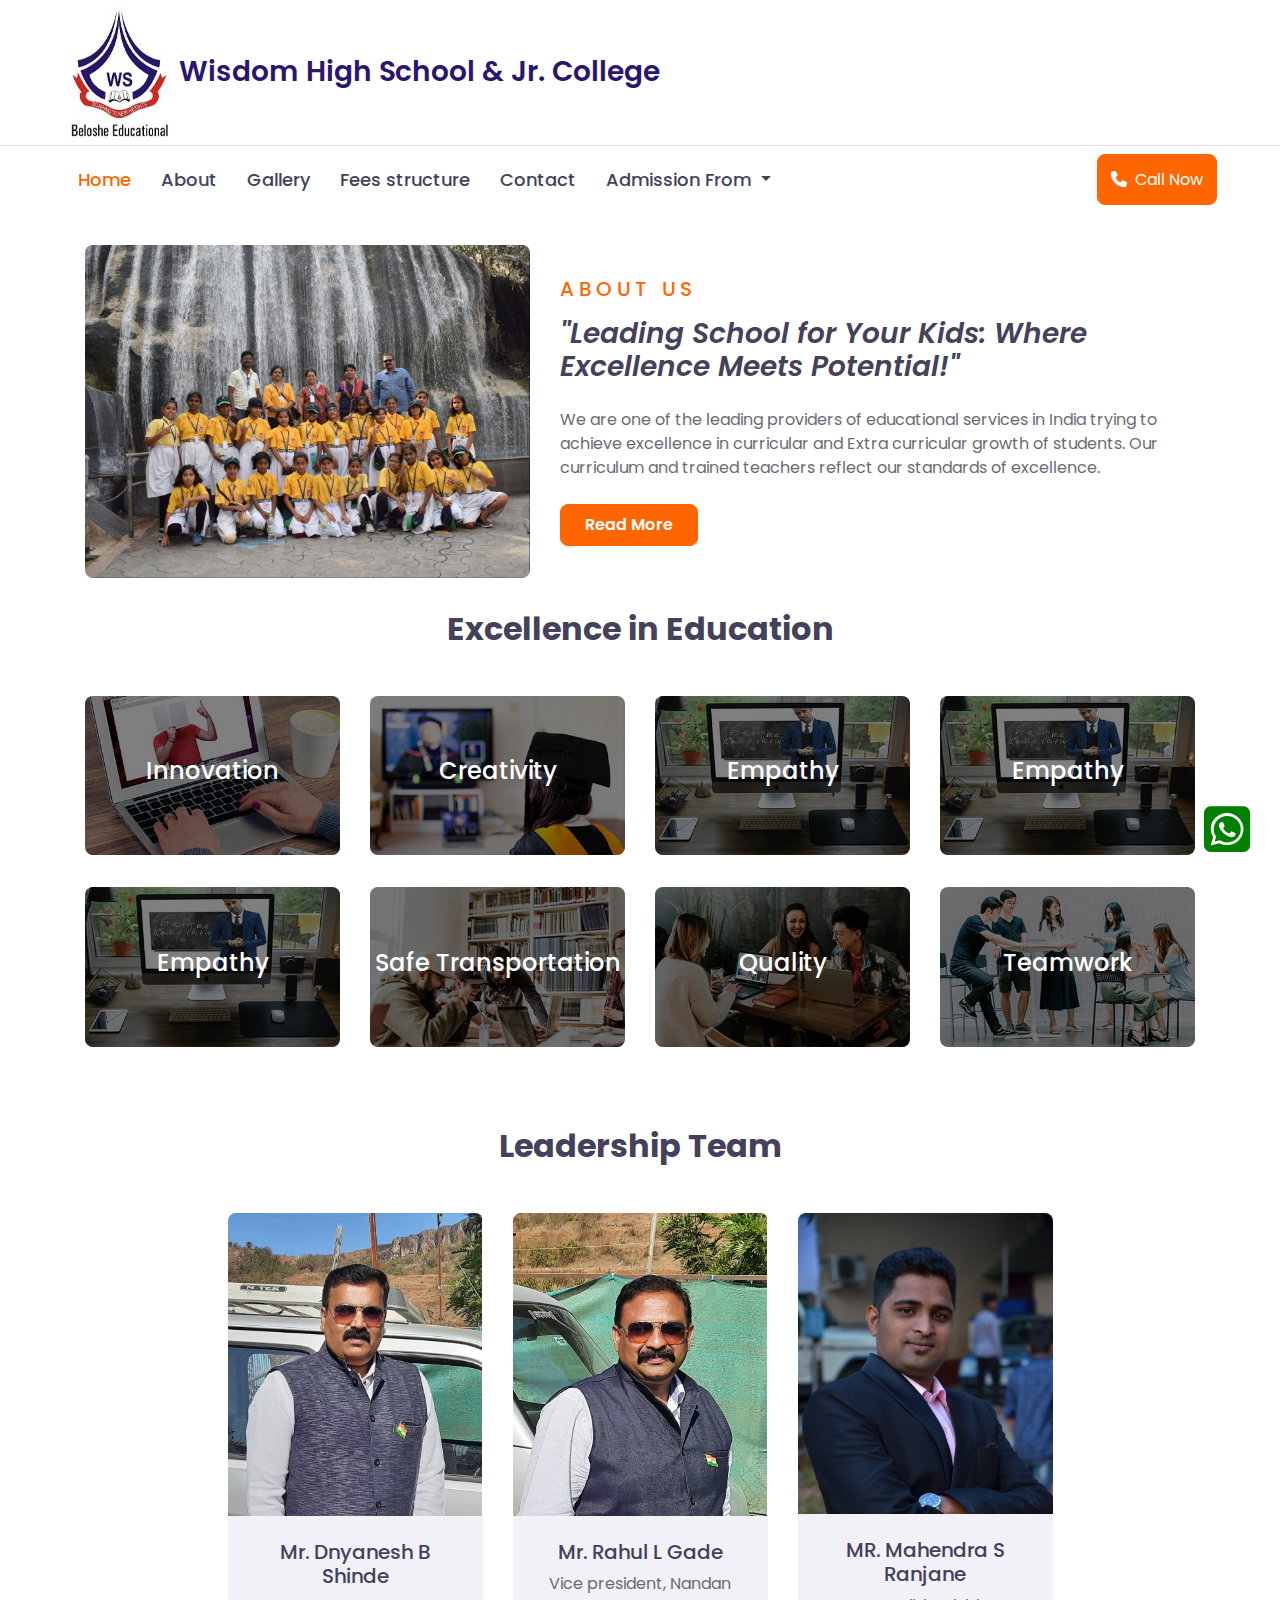
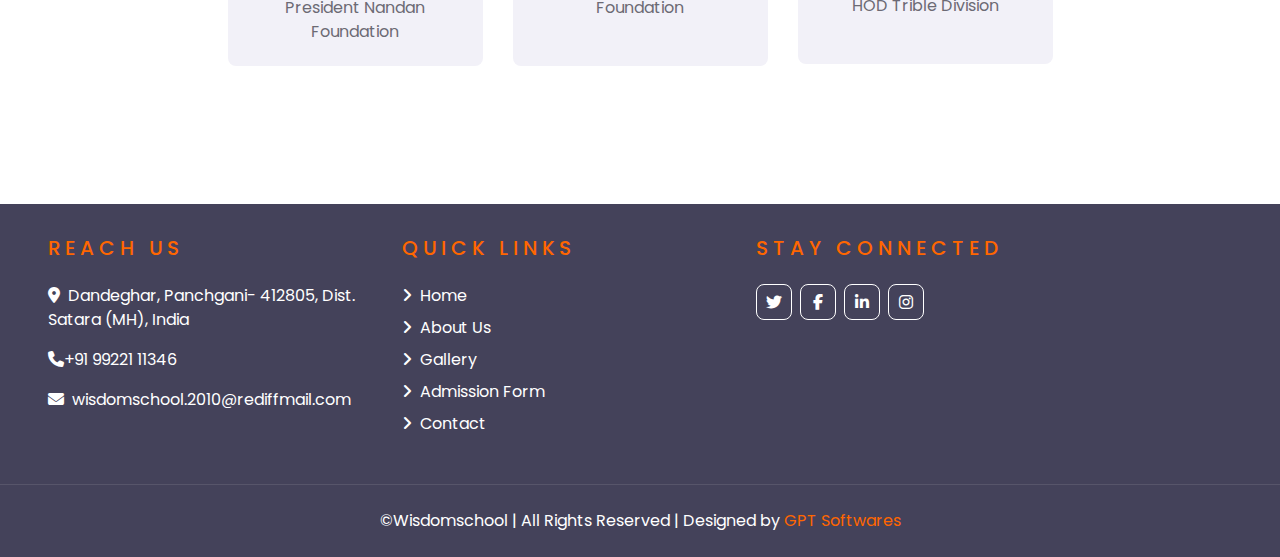
==== commit 63a0027c: "major collaboration intgration" ====
--- a/about.html
+++ b/about.html
@@ -57,7 +57,79 @@
           height: 110px;
         }
       }
+
+
+
+
+
+         /* Fade-in animation */
+         @keyframes fadeIn {
+            from { opacity: 0; transform: translateY(-20px); }
+            to { opacity: 1; transform: translateY(0); }
+        }
+
+        /* Smooth dropdown effect */
+        .dropdown-menu {
+            display: none;
+            opacity: 0;
+            transform: translateY(-10px);
+            transition: opacity 0.3s ease-in-out, transform 0.3s ease-in-out;
+        }
+        .nav-item.dropdown:hover .dropdown-menu {
+            display: block;
+            opacity: 1;
+            transform: translateY(0);
+        }
+
+        /* Image hover zoom effect */
+        .img-fluid {
+            transition: transform 0.4s ease-in-out;
+        }
+        .img-fluid:hover {
+            transform: scale(1.05);
+        }
+
+        /* Section fade-in on scroll */
+        .fade-in {
+            opacity: 0;
+            transform: translateY(30px);
+            transition: opacity 0.8s ease-out, transform 0.8s ease-out;
+        }
+        .fade-in.show {
+            opacity: 1;
+            transform: translateY(0);
+        }
+
+        /* Button hover effect */
+        .btn-primary {
+            transition: background-color 0.3s ease, transform 0.2s ease-in-out;
+        }
+        .btn-primary:hover {
+            background-color: #1a1366;
+            transform: scale(1.05);
+        }
+      
     </style>
+
+
+<script>
+  // Fade-in effect on scroll
+  document.addEventListener("DOMContentLoaded", function () {
+      let fadeElements = document.querySelectorAll(".fade-in");
+      function checkScroll() {
+          fadeElements.forEach((el) => {
+              let position = el.getBoundingClientRect().top;
+              if (position < window.innerHeight * 0.9) {
+                  el.classList.add("show");
+              }
+          });
+      }
+      window.addEventListener("scroll", checkScroll);
+      checkScroll();
+  });
+</script>
+
+
   </head>
 
   <body>
@@ -149,15 +221,14 @@
                   </ul>
                 </div>
               </div>
-              </div>
-              <a
-                style="padding: 0.8rem !important"
-                class="btn btn-primary py-2 px-4 ml-auto d-none d-lg-block"
-                href="tel:+919922111346"
-              >
-                <i class="fa fa-phone mr-2"></i>Call Now
-              </a>
-            </div>
+            </div>
+            <a
+              style="padding: 0.8rem !important"
+              class="btn btn-primary py-2 px-4 ml-auto d-none d-lg-block"
+              href="tel:+919922111346"
+            >
+              <i class="fa fa-phone mr-2"></i>Call Now
+            </a>
           </nav>
         </div>
       </div>
@@ -171,7 +242,7 @@
           <div class="col-lg-5">
             <img
               class="img-fluid rounded mb-4 mb-lg-0"
-              src="img/img/Gallery/4.jpeg"
+              src="img/Wisdom/4/WhatsApp Image 2025-03-14 at 11.43.40 AM.jpeg"
               alt=""
             />
           </div>
@@ -204,6 +275,8 @@
       </div>
     </div>
     <!-- About End -->
+
+
 
     <!-- Category Start -->
     <div class="container-fluid py-5">
@@ -537,22 +610,22 @@
                 Quick links
               </h5>
               <div class="d-flex flex-column justify-content-start">
-                <a class="text-white mb-2" href="#"
+                <a class="text-white mb-2" href="index.html"
                   ><i class="fa fa-angle-right mr-2"></i>Home</a
                 >
-                <a class="text-white mb-2" href="#"
+                <a class="text-white mb-2" href="about.html"
                   ><i class="fa fa-angle-right mr-2"></i>About Us</a
                 >
-                <a class="text-white mb-2" href="#"
+                <a class="text-white mb-2" href="gallery.html"
                   ><i class="fa fa-angle-right mr-2"></i>Gallery
                 </a>
-                <a class="text-white mb-2" href="#"
+                <a class="text-white mb-2" href="files/admission_form.pdf"
                   ><i class="fa fa-angle-right mr-2"></i>Admission Form</a
                 >
                 <!-- <a class="text-white mb-2" href="#"
                   ><i class="fa fa-angle-right mr-2"></i>Testimonial
                 </a> -->
-                <a class="text-white" href="#"
+                <a class="text-white" href="contact.html"
                   ><i class="fa fa-angle-right mr-2"></i>Contact</a
                 >
               </div>
@@ -606,7 +679,7 @@
     <a href="#" class="btn btn-lg btn-primary btn-lg-square back-to-top"
       ><i class="fa fa-angle-double-up"></i
     ></a>
-
+    <!-- whatapp icon start -->
     <a
       href="https://wa.me/919922111346?text=Hello%20I%20want%20to%20know%20more%20about%20your%20school"
       class="whatsapp"
@@ -619,6 +692,7 @@
     >
       <i class="fa-brands fa-square-whatsapp"></i>
     </a>
+    <!-- whatapp icon end -->
 
     <!-- font awesome cdn -->
     <script src="https://cdn.jsdelivr.net/npm/bootstrap@5.3.0/dist/js/bootstrap.bundle.min.js"></script>
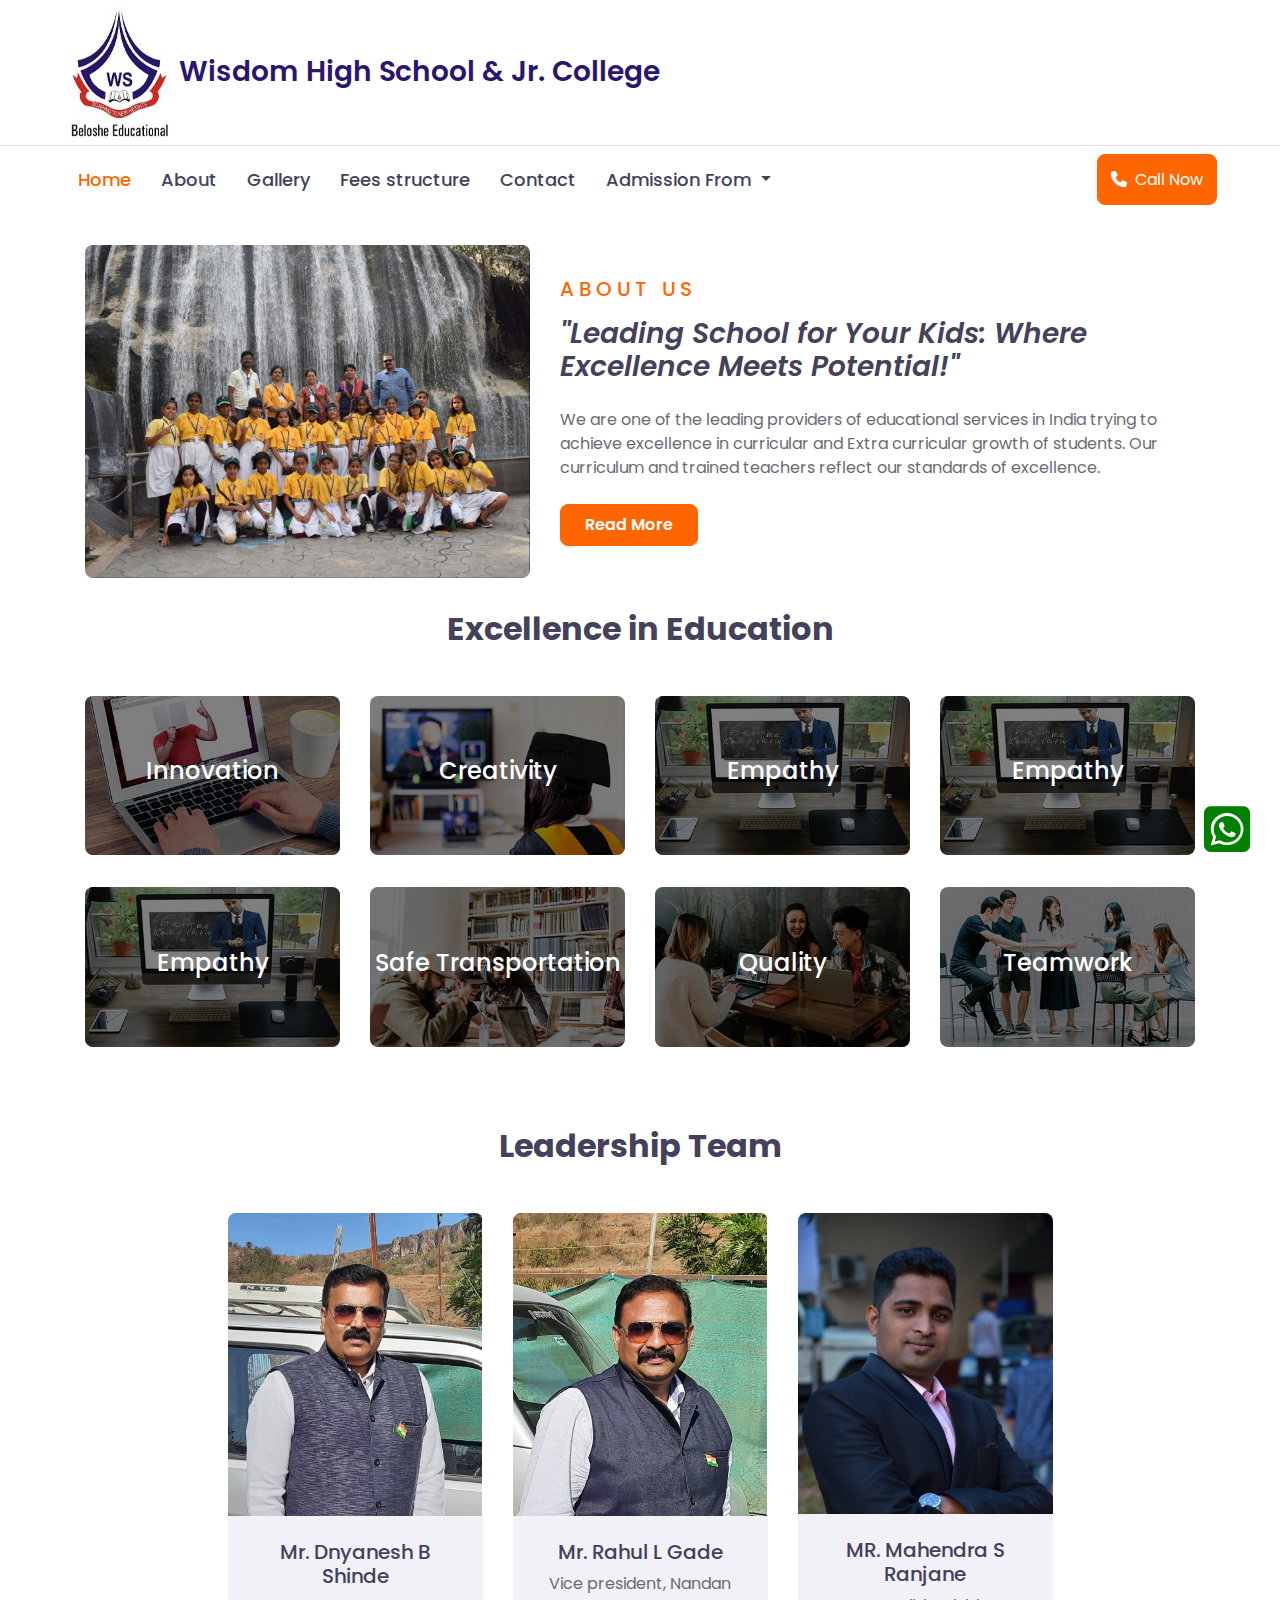
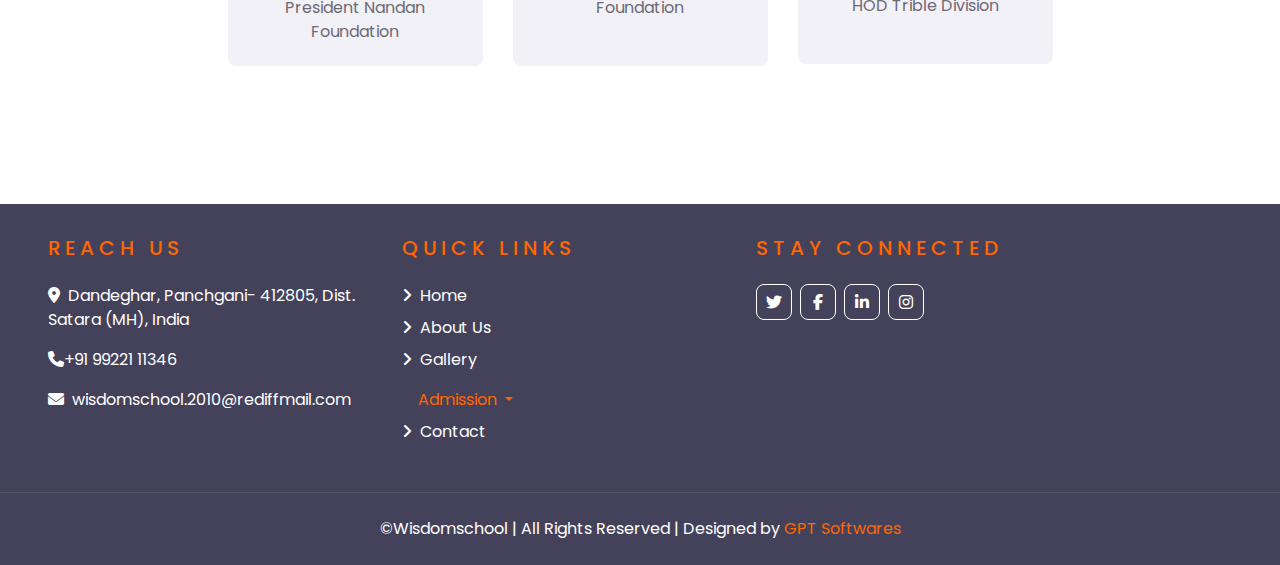
==== commit a6a86709: "darshan changes added" ====
--- a/about.html
+++ b/about.html
@@ -58,78 +58,76 @@
         }
       }
 
-
-
-
-
-         /* Fade-in animation */
-         @keyframes fadeIn {
-            from { opacity: 0; transform: translateY(-20px); }
-            to { opacity: 1; transform: translateY(0); }
+      /* Fade-in animation */
+      @keyframes fadeIn {
+        from {
+          opacity: 0;
+          transform: translateY(-20px);
         }
-
-        /* Smooth dropdown effect */
-        .dropdown-menu {
-            display: none;
-            opacity: 0;
-            transform: translateY(-10px);
-            transition: opacity 0.3s ease-in-out, transform 0.3s ease-in-out;
+        to {
+          opacity: 1;
+          transform: translateY(0);
         }
-        .nav-item.dropdown:hover .dropdown-menu {
-            display: block;
-            opacity: 1;
-            transform: translateY(0);
+      }
+
+      /* Smooth dropdown effect */
+      .dropdown-menu {
+        display: none;
+        opacity: 0;
+        transform: translateY(-10px);
+        transition: opacity 0.3s ease-in-out, transform 0.3s ease-in-out;
+      }
+      .nav-item.dropdown:hover .dropdown-menu {
+        display: block;
+        opacity: 1;
+        transform: translateY(0);
+      }
+
+      /* Image hover zoom effect */
+      .img-fluid {
+        transition: transform 0.4s ease-in-out;
+      }
+      .img-fluid:hover {
+        transform: scale(1.05);
+      }
+
+      /* Section fade-in on scroll */
+      .fade-in {
+        opacity: 0;
+        transform: translateY(30px);
+        transition: opacity 0.8s ease-out, transform 0.8s ease-out;
+      }
+      .fade-in.show {
+        opacity: 1;
+        transform: translateY(0);
+      }
+
+      /* Button hover effect */
+      .btn-primary {
+        transition: background-color 0.3s ease, transform 0.2s ease-in-out;
+      }
+      .btn-primary:hover {
+        background-color: #1a1366;
+        transform: scale(1.05);
+      }
+    </style>
+
+    <script>
+      // Fade-in effect on scroll
+      document.addEventListener("DOMContentLoaded", function () {
+        let fadeElements = document.querySelectorAll(".fade-in");
+        function checkScroll() {
+          fadeElements.forEach((el) => {
+            let position = el.getBoundingClientRect().top;
+            if (position < window.innerHeight * 0.9) {
+              el.classList.add("show");
+            }
+          });
         }
-
-        /* Image hover zoom effect */
-        .img-fluid {
-            transition: transform 0.4s ease-in-out;
-        }
-        .img-fluid:hover {
-            transform: scale(1.05);
-        }
-
-        /* Section fade-in on scroll */
-        .fade-in {
-            opacity: 0;
-            transform: translateY(30px);
-            transition: opacity 0.8s ease-out, transform 0.8s ease-out;
-        }
-        .fade-in.show {
-            opacity: 1;
-            transform: translateY(0);
-        }
-
-        /* Button hover effect */
-        .btn-primary {
-            transition: background-color 0.3s ease, transform 0.2s ease-in-out;
-        }
-        .btn-primary:hover {
-            background-color: #1a1366;
-            transform: scale(1.05);
-        }
-      
-    </style>
-
-
-<script>
-  // Fade-in effect on scroll
-  document.addEventListener("DOMContentLoaded", function () {
-      let fadeElements = document.querySelectorAll(".fade-in");
-      function checkScroll() {
-          fadeElements.forEach((el) => {
-              let position = el.getBoundingClientRect().top;
-              if (position < window.innerHeight * 0.9) {
-                  el.classList.add("show");
-              }
-          });
-      }
-      window.addEventListener("scroll", checkScroll);
-      checkScroll();
-  });
-</script>
-
-
+        window.addEventListener("scroll", checkScroll);
+        checkScroll();
+      });
+    </script>
   </head>
 
   <body>
@@ -276,8 +274,6 @@
     </div>
     <!-- About End -->
 
-
-
     <!-- Category Start -->
     <div class="container-fluid py-5">
       <div class="container pt-5 pb-3">
@@ -619,12 +615,38 @@
                 <a class="text-white mb-2" href="gallery.html"
                   ><i class="fa fa-angle-right mr-2"></i>Gallery
                 </a>
-                <a class="text-white mb-2" href="files/admission_form.pdf"
-                  ><i class="fa fa-angle-right mr-2"></i>Admission Form</a
-                >
-                <!-- <a class="text-white mb-2" href="#"
-                  ><i class="fa fa-angle-right mr-2"></i>Testimonial
-                </a> -->
+                <div class="nav-item dropdown">
+                  <a
+                    href="#"
+                    class="nav-link dropdown-toggle"
+                    id="feesDropdown"
+                    role="button"
+                    data-bs-toggle="dropdown"
+                    aria-expanded="false"
+                  >
+                    Admission
+                  </a>
+                  <ul class="dropdown-menu" aria-labelledby="feesDropdown">
+                    <li>
+                      <a class="dropdown-item" href="admission_process.html"
+                        >Admission Process</a
+                      >
+                    </li>
+                    <li>
+                      <a
+                        class="dropdown-item"
+                        href="https://docs.google.com/forms/d/e/1FAIpQLSd1aKc3feRabX9OZJMWN1GRORBULJ0KzUTKJg3AZNA7NniJGw/viewform?usp=dialog"
+                        >Fill Form</a
+                      >
+                    </li>
+                    <li>
+                      <a class="dropdown-item" href="files/admission_form.pdf"
+                        >Download Form</a
+                      >
+                    </li>
+                  </ul>
+                </div>
+
                 <a class="text-white" href="contact.html"
                   ><i class="fa fa-angle-right mr-2"></i>Contact</a
                 >
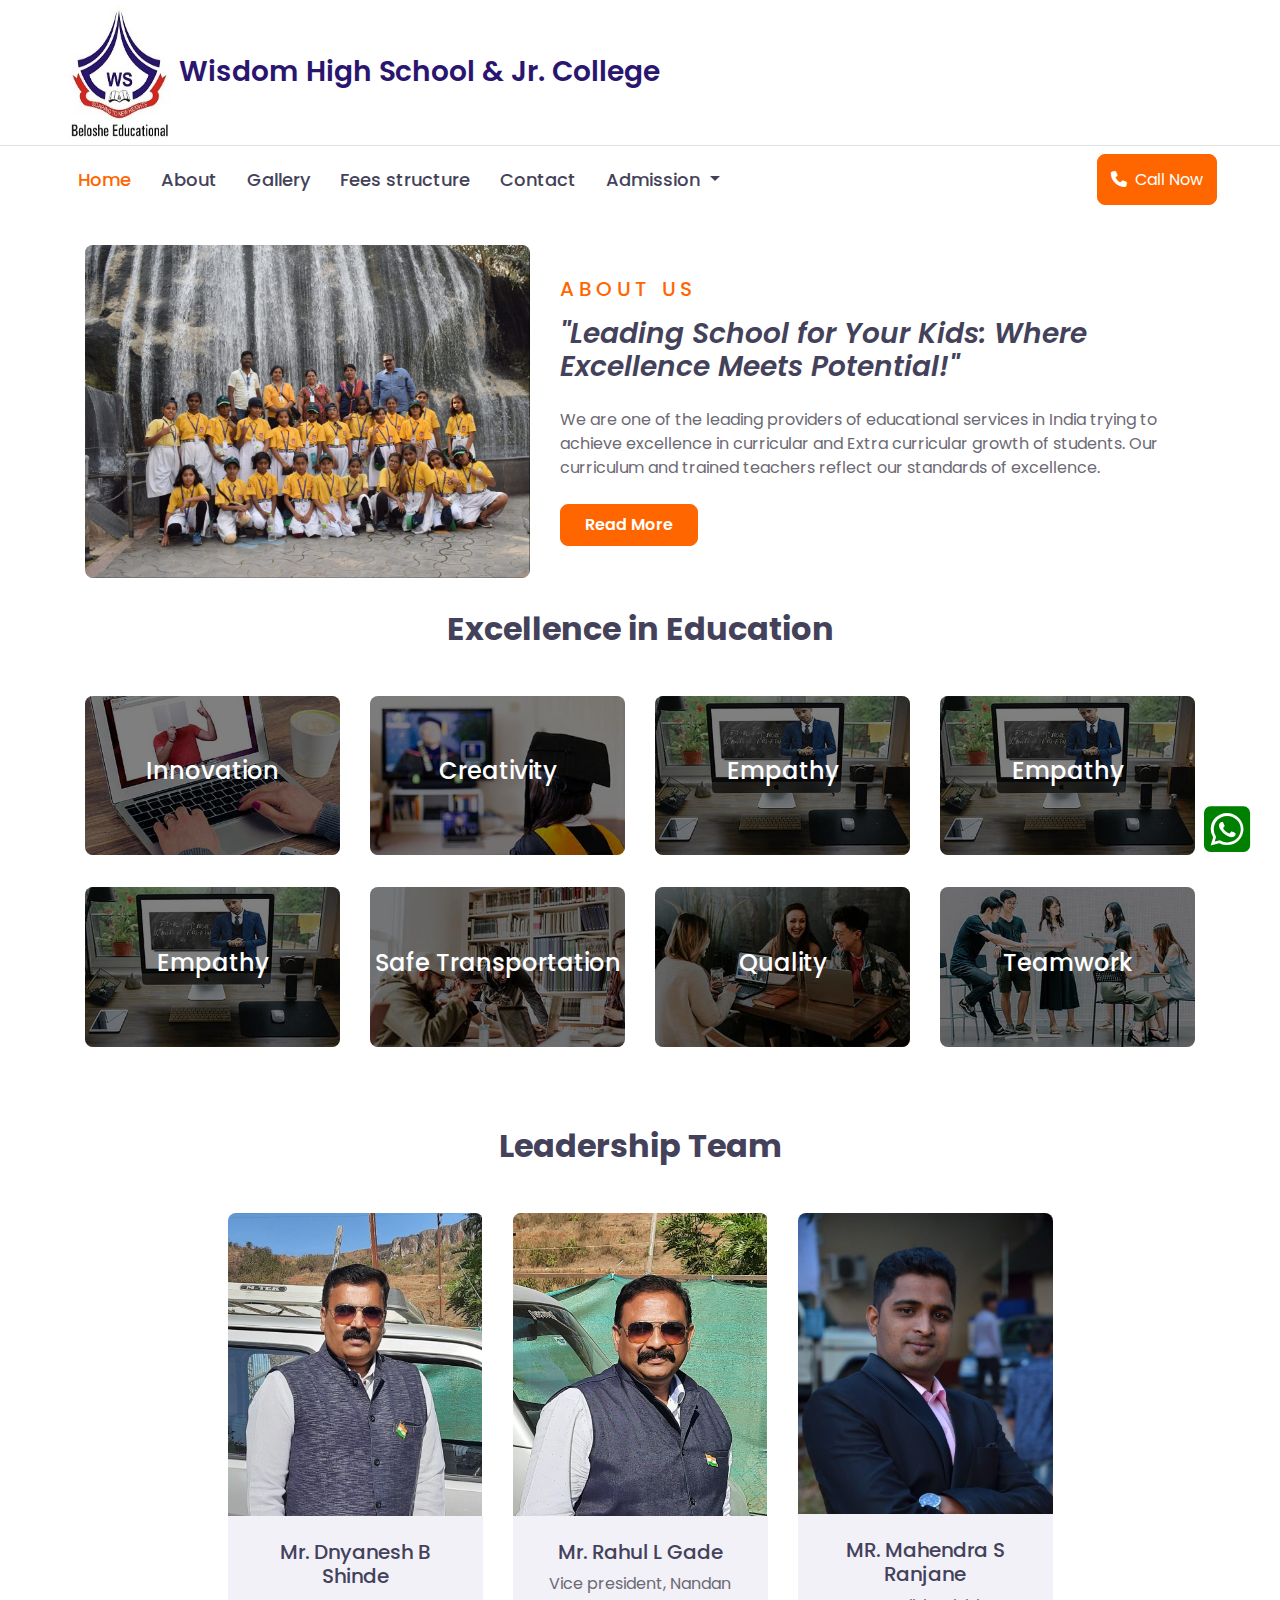
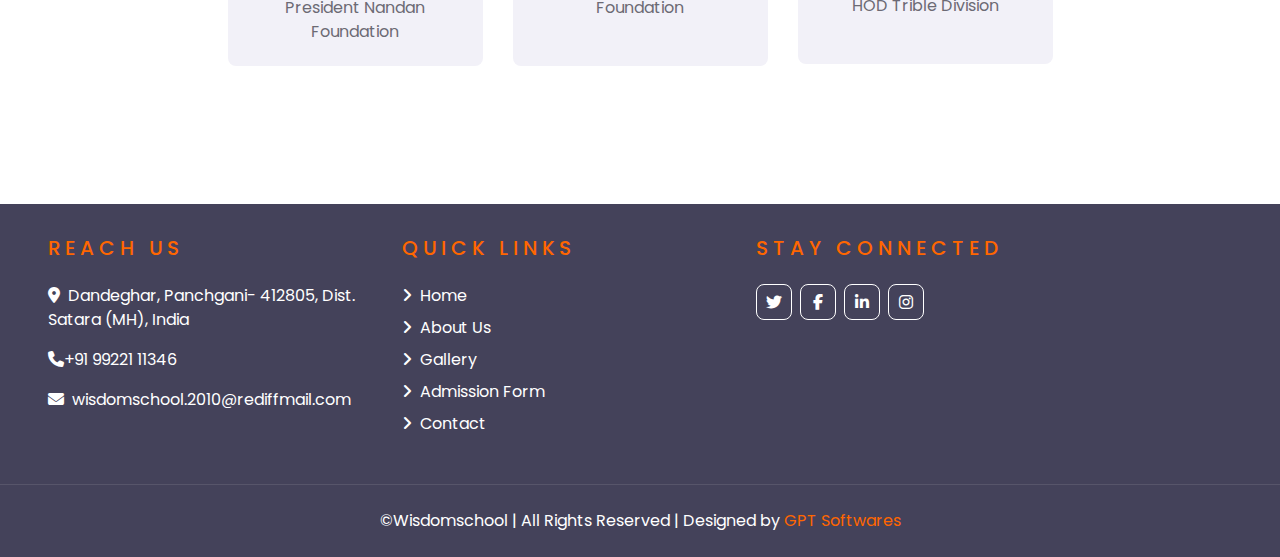
==== commit b04cfca2: "minor chnages done" ====
--- a/about.html
+++ b/about.html
@@ -111,23 +111,6 @@
         transform: scale(1.05);
       }
     </style>
-
-    <script>
-      // Fade-in effect on scroll
-      document.addEventListener("DOMContentLoaded", function () {
-        let fadeElements = document.querySelectorAll(".fade-in");
-        function checkScroll() {
-          fadeElements.forEach((el) => {
-            let position = el.getBoundingClientRect().top;
-            if (position < window.innerHeight * 0.9) {
-              el.classList.add("show");
-            }
-          });
-        }
-        window.addEventListener("scroll", checkScroll);
-        checkScroll();
-      });
-    </script>
   </head>
 
   <body>
@@ -201,9 +184,14 @@
                     data-bs-toggle="dropdown"
                     aria-expanded="false"
                   >
-                    Admission From
+                    Admission
                   </a>
                   <ul class="dropdown-menu" aria-labelledby="feesDropdown">
+                    <li>
+                      <a class="dropdown-item" href="admission_process.html"
+                        >Admission Process</a
+                      >
+                    </li>
                     <li>
                       <a
                         class="dropdown-item"
@@ -211,6 +199,7 @@
                         >Fill Form</a
                       >
                     </li>
+
                     <li>
                       <a class="dropdown-item" href="files/admission_form.pdf"
                         >Download Form</a
@@ -615,38 +604,9 @@
                 <a class="text-white mb-2" href="gallery.html"
                   ><i class="fa fa-angle-right mr-2"></i>Gallery
                 </a>
-                <div class="nav-item dropdown">
-                  <a
-                    href="#"
-                    class="nav-link dropdown-toggle"
-                    id="feesDropdown"
-                    role="button"
-                    data-bs-toggle="dropdown"
-                    aria-expanded="false"
-                  >
-                    Admission
-                  </a>
-                  <ul class="dropdown-menu" aria-labelledby="feesDropdown">
-                    <li>
-                      <a class="dropdown-item" href="admission_process.html"
-                        >Admission Process</a
-                      >
-                    </li>
-                    <li>
-                      <a
-                        class="dropdown-item"
-                        href="https://docs.google.com/forms/d/e/1FAIpQLSd1aKc3feRabX9OZJMWN1GRORBULJ0KzUTKJg3AZNA7NniJGw/viewform?usp=dialog"
-                        >Fill Form</a
-                      >
-                    </li>
-                    <li>
-                      <a class="dropdown-item" href="files/admission_form.pdf"
-                        >Download Form</a
-                      >
-                    </li>
-                  </ul>
-                </div>
-
+                <a class="text-white mb-2" href="#"
+                  ><i class="fa fa-angle-right mr-2"></i>Admission Form</a
+                >
                 <a class="text-white" href="contact.html"
                   ><i class="fa fa-angle-right mr-2"></i>Contact</a
                 >
@@ -749,6 +709,21 @@
         .addEventListener("input", function (e) {
           this.value = this.value.replace(/\D/, ""); // Removes non-numeric characters
         });
+
+      // Fade-in effect on scroll
+      document.addEventListener("DOMContentLoaded", function () {
+        let fadeElements = document.querySelectorAll(".fade-in");
+        function checkScroll() {
+          fadeElements.forEach((el) => {
+            let position = el.getBoundingClientRect().top;
+            if (position < window.innerHeight * 0.9) {
+              el.classList.add("show");
+            }
+          });
+        }
+        window.addEventListener("scroll", checkScroll);
+        checkScroll();
+      });
     </script>
   </body>
 </html>
